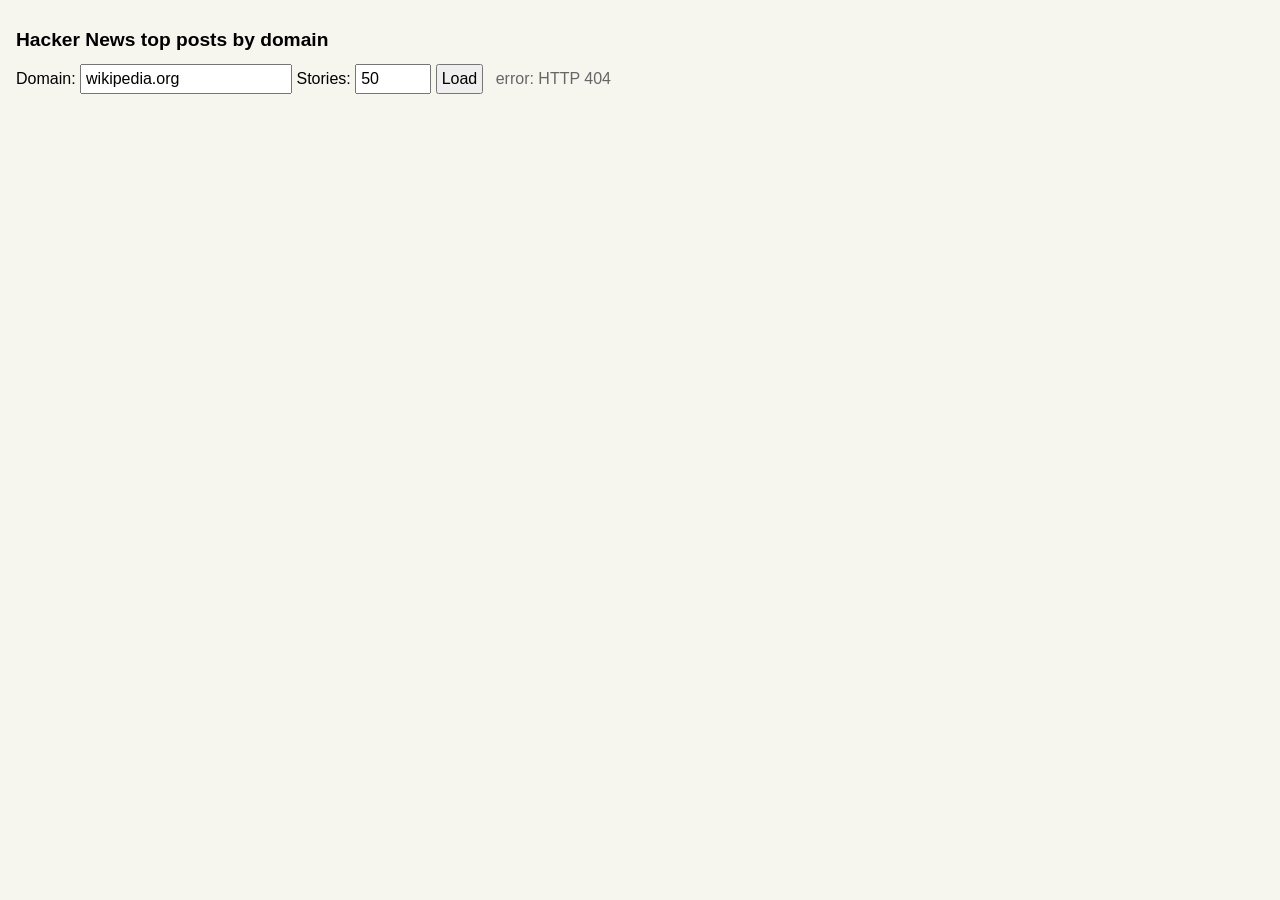
==== index.html @ 82b6eb81 "Mark story as read when thumbs up is clicked" ====
<!doctype html>
<html>
<head>
<meta charset="utf-8">
<meta name="viewport" content="width=device-width, initial-scale=1">
<title>HN by domain</title>
<link rel="stylesheet" href="/style.css">
</head>
<body>
<h1>Hacker News top posts by domain</h1>
<form id="f">
  <label>Domain: <input id="domain" value="wikipedia.org" size="20"></label>
  <label>Stories: <input id="count" type="number" min="1" max="1000" value="50" size="5"></label>
  <button type="submit">Load</button>
  <span id="status"></span>
</form>
<ul id="list"></ul>
<script>
const list = document.getElementById('list');
const status = document.getElementById('status');
const form = document.getElementById('f');
const domainInput = document.getElementById('domain');
const countInput = document.getElementById('count');

const readKey = (d) => 'hn-reads:' + d;
const qualityKey = (d) => 'hn-quality:' + d;
const getFlags = (key, d) => { try { return JSON.parse(localStorage.getItem(key(d))) || {}; } catch { return {}; } };
const setFlag = (key, d, id, v) => {
  const r = getFlags(key, d);
  if (v) r[id] = true; else delete r[id];
  localStorage.setItem(key(d), JSON.stringify(r));
};

function render(stories, domain) {
  const reads = getFlags(readKey, domain);
  const qualityFlags = getFlags(qualityKey, domain);
  list.innerHTML = '';
  for (const s of stories) {
    const li = document.createElement('li');
    const row = document.createElement('div');
    row.className = 'row';
    const cb = document.createElement('input');
    cb.type = 'checkbox';
    cb.checked = !!reads[s.id];
    cb.addEventListener('change', () => {
      setFlag(readKey, domain, s.id, cb.checked);
      li.classList.toggle('read', cb.checked);
    });
    const qbtn = document.createElement('button');
    qbtn.type = 'button';
    qbtn.className = 'quality';
    qbtn.title = 'high quality';
    qbtn.textContent = '👍';
    qbtn.setAttribute('aria-pressed', String(!!qualityFlags[s.id]));
    qbtn.addEventListener('click', () => {
      const on = qbtn.getAttribute('aria-pressed') !== 'true';
      setFlag(qualityKey, domain, s.id, on);
      qbtn.setAttribute('aria-pressed', String(on));
      li.classList.toggle('quality', on);
      if (on && !cb.checked) {
        cb.checked = true;
        setFlag(readKey, domain, s.id, true);
        li.classList.add('read');
      }
    });
    const pts = document.createElement('a');
    pts.className = 'pts';
    pts.href = 'https://news.ycombinator.com/item?id=' + s.id;
    pts.textContent = s.points;
    pts.rel = 'noreferrer';
    const title = document.createElement('span');
    title.className = 'title';
    const a = document.createElement('a');
    a.href = s.url;
    a.textContent = s.title;
    a.rel = 'noreferrer';
    title.appendChild(a);
    const dom = document.createElement('span');
    dom.className = 'dom';
    dom.textContent = '(' + s.domain + ')';
    row.append(cb, qbtn, pts, title, dom);
    li.appendChild(row);
    if (cb.checked) li.classList.add('read');
    if (qbtn.getAttribute('aria-pressed') === 'true') li.classList.add('quality');
    list.appendChild(li);
  }
}

async function load() {
  const domain = domainInput.value.trim() || 'wikipedia.org';
  const count = countInput.value || 50;
  status.textContent = 'loading...';
  try {
    const resp = await fetch(`/api/stories?domain=${encodeURIComponent(domain)}&count=${encodeURIComponent(count)}`);
    if (!resp.ok) throw new Error('HTTP ' + resp.status);
    const stories = await resp.json();
    status.textContent = stories.length + ' stories';
    render(stories, domain);
  } catch (e) {
    status.textContent = 'error: ' + e.message;
    list.innerHTML = '';
  }
}

form.addEventListener('submit', (e) => { e.preventDefault(); load(); });
load();
</script>
</body>
</html>
---- style.css ----
body { font-family: Verdana, sans-serif; background: #f6f6ef; margin: 0; padding: 1rem; }
h1 { font-size: 1.2rem; }
form { margin-bottom: 1rem; }
input, button { font-size: 1rem; padding: 0.25rem; }
#status { margin-left: 0.5rem; color: #666; }
ul { list-style: none; padding: 0; max-width: 50rem; }
li { margin-bottom: 0.4rem; }
.row { display: flex; align-items: baseline; gap: 0.5rem; }
.pts { color: #a8a8a8; font-size: 0.8rem; min-width: 2rem; text-align: right; }
input[type="checkbox"] { accent-color: #b8b8b8; opacity: 0.55; }
input[type="checkbox"]:hover { opacity: 1; }
.dom { color: #828282; font-size: 0.85rem; }
a.pts { text-decoration: none; }
a.pts:hover { text-decoration: underline; color: #666; }
.title a { color: #000; text-decoration: none; }
.title a:hover { text-decoration: underline; }
li.read .title a { color: #b0b0b0; }
li.read .pts { color: #d4d4d4; }
li.quality .title a { color: #7a5c00; text-decoration: underline; }
li.quality .pts { color: #a08a00; }
button.quality {
  background: none; border: none; padding: 0;
  font-size: 0.9rem; cursor: pointer; opacity: 0.35;
  filter: grayscale(1);
}
button.quality:hover { opacity: 0.8; }
button.quality[aria-pressed="true"] { opacity: 1; filter: none; }
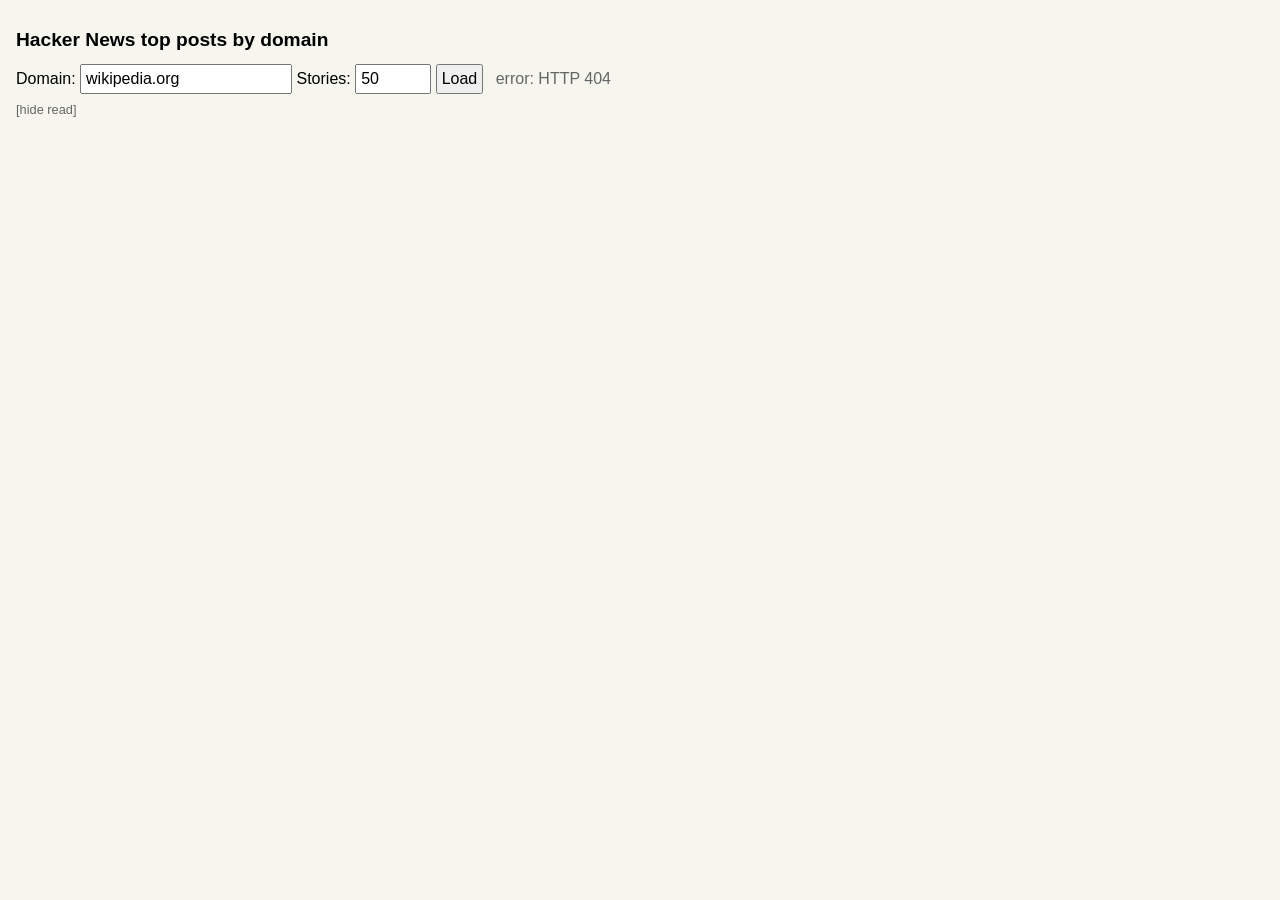
==== commit 060b45f8: "Add toggle to hide read stories unless thumbsed-up" ====
--- a/index.html
+++ b/index.html
@@ -14,6 +14,7 @@
   <button type="submit">Load</button>
   <span id="status"></span>
 </form>
+<a href="#" id="hideReadLink">[hide read]</a>
 <ul id="list"></ul>
 <script>
 const list = document.getElementById('list');
@@ -21,9 +22,21 @@
 const form = document.getElementById('f');
 const domainInput = document.getElementById('domain');
 const countInput = document.getElementById('count');
+const hideReadLink = document.getElementById('hideReadLink');
+
+let lastStories = null;
+let lastDomain = null;
+
+const hideReadStorageKey = 'hn-hide-read';
+const isHideRead = () => localStorage.getItem(hideReadStorageKey) === 'true';
+const setHideRead = (v) => localStorage.setItem(hideReadStorageKey, v ? 'true' : 'false');
+const updateHideReadLink = () => { hideReadLink.textContent = isHideRead() ? '[show read]' : '[hide read]'; };
+
+const rerender = () => { if (lastStories) render(lastStories, lastDomain); };
 
 const readKey = (d) => 'hn-reads:' + d;
 const qualityKey = (d) => 'hn-quality:' + d;
+const clickedKey = (d) => 'hn-clicked:' + d;
 const getFlags = (key, d) => { try { return JSON.parse(localStorage.getItem(key(d))) || {}; } catch { return {}; } };
 const setFlag = (key, d, id, v) => {
   const r = getFlags(key, d);
@@ -34,17 +47,26 @@
 function render(stories, domain) {
   const reads = getFlags(readKey, domain);
   const qualityFlags = getFlags(qualityKey, domain);
+  const clickedFlags = getFlags(clickedKey, domain);
+  const hideRead = isHideRead();
   list.innerHTML = '';
   for (const s of stories) {
+    if (hideRead && reads[s.id] && !qualityFlags[s.id]) continue;
     const li = document.createElement('li');
     const row = document.createElement('div');
     row.className = 'row';
+    const clearClicked = () => {
+      setFlag(clickedKey, domain, s.id, false);
+      li.classList.remove('clicked');
+    };
     const cb = document.createElement('input');
     cb.type = 'checkbox';
     cb.checked = !!reads[s.id];
     cb.addEventListener('change', () => {
       setFlag(readKey, domain, s.id, cb.checked);
       li.classList.toggle('read', cb.checked);
+      if (cb.checked) clearClicked();
+      if (isHideRead()) rerender();
     });
     const qbtn = document.createElement('button');
     qbtn.type = 'button';
@@ -57,11 +79,13 @@
       setFlag(qualityKey, domain, s.id, on);
       qbtn.setAttribute('aria-pressed', String(on));
       li.classList.toggle('quality', on);
+      if (on) clearClicked();
       if (on && !cb.checked) {
         cb.checked = true;
         setFlag(readKey, domain, s.id, true);
         li.classList.add('read');
       }
+      if (isHideRead()) rerender();
     });
     const pts = document.createElement('a');
     pts.className = 'pts';
@@ -74,14 +98,26 @@
     a.href = s.url;
     a.textContent = s.title;
     a.rel = 'noreferrer';
+    a.addEventListener('click', () => {
+      setFlag(clickedKey, domain, s.id, true);
+      li.classList.add('clicked');
+    });
     title.appendChild(a);
+    let year = null;
+    if (s.year) {
+      year = document.createElement('span');
+      year.className = 'year';
+      year.textContent = '[' + s.year + ']';
+    }
     const dom = document.createElement('span');
     dom.className = 'dom';
     dom.textContent = '(' + s.domain + ')';
     row.append(cb, qbtn, pts, title, dom);
+    if (year) title.before(year);
     li.appendChild(row);
     if (cb.checked) li.classList.add('read');
     if (qbtn.getAttribute('aria-pressed') === 'true') li.classList.add('quality');
+    if (clickedFlags[s.id]) li.classList.add('clicked');
     list.appendChild(li);
   }
 }
@@ -95,6 +131,8 @@
     if (!resp.ok) throw new Error('HTTP ' + resp.status);
     const stories = await resp.json();
     status.textContent = stories.length + ' stories';
+    lastStories = stories;
+    lastDomain = domain;
     render(stories, domain);
   } catch (e) {
     status.textContent = 'error: ' + e.message;
@@ -103,6 +141,13 @@
 }
 
 form.addEventListener('submit', (e) => { e.preventDefault(); load(); });
+hideReadLink.addEventListener('click', (e) => {
+  e.preventDefault();
+  setHideRead(!isHideRead());
+  updateHideReadLink();
+  rerender();
+});
+updateHideReadLink();
 load();
 </script>
 </body>
--- a/style.css
+++ b/style.css
@@ -1,6 +1,6 @@
 body { font-family: Verdana, sans-serif; background: #f6f6ef; margin: 0; padding: 1rem; }
 h1 { font-size: 1.2rem; }
-form { margin-bottom: 1rem; }
+form { margin-bottom: 0.25rem; }
 input, button { font-size: 1rem; padding: 0.25rem; }
 #status { margin-left: 0.5rem; color: #666; }
 ul { list-style: none; padding: 0; max-width: 50rem; }
@@ -10,11 +10,12 @@
 input[type="checkbox"] { accent-color: #b8b8b8; opacity: 0.55; }
 input[type="checkbox"]:hover { opacity: 1; }
 .dom { color: #828282; font-size: 0.85rem; }
+.year { color: #828282; font-size: 0.75rem; }
 a.pts { text-decoration: none; }
 a.pts:hover { text-decoration: underline; color: #666; }
 .title a { color: #000; text-decoration: none; }
 .title a:hover { text-decoration: underline; }
-li.read .title a { color: #b0b0b0; }
+li.read .title a { color: #b0b0b0; text-decoration: line-through; }
 li.read .pts { color: #d4d4d4; }
 li.quality .title a { color: #7a5c00; text-decoration: underline; }
 li.quality .pts { color: #a08a00; }
@@ -25,3 +26,6 @@
 }
 button.quality:hover { opacity: 0.8; }
 button.quality[aria-pressed="true"] { opacity: 1; filter: none; }
+li.clicked .row { outline: 2px dashed #555; outline-offset: 3px; padding: 3px; }
+#hideReadLink { display: inline-block; margin: 0.25rem 0 0.5rem; font-size: 0.8rem; color: #666; text-decoration: none; }
+#hideReadLink:hover { text-decoration: underline; }
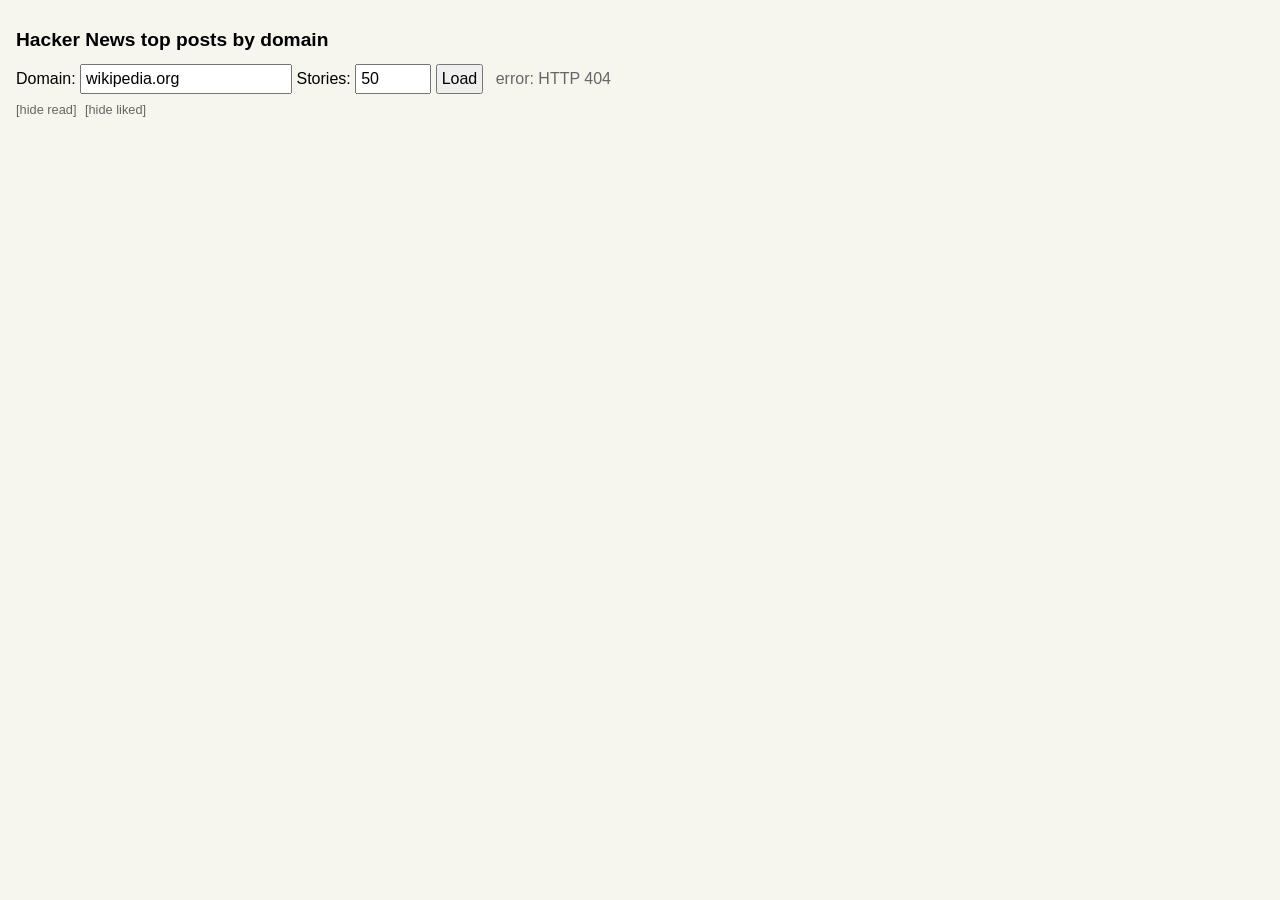
==== commit e2590698: "Add show/hide liked toggle" ====
--- a/index.html
+++ b/index.html
@@ -14,7 +14,8 @@
   <button type="submit">Load</button>
   <span id="status"></span>
 </form>
-<a href="#" id="hideReadLink">[hide read]</a>
+<a href="#" id="hideReadLink" class="toggleLink">[hide read]</a>
+<a href="#" id="hideLikedLink" class="toggleLink">[hide liked]</a>
 <ul id="list"></ul>
 <script>
 const list = document.getElementById('list');
@@ -23,16 +24,29 @@
 const domainInput = document.getElementById('domain');
 const countInput = document.getElementById('count');
 const hideReadLink = document.getElementById('hideReadLink');
+const hideLikedLink = document.getElementById('hideLikedLink');
 
 let lastStories = null;
 let lastDomain = null;
 
-const hideReadStorageKey = 'hn-hide-read';
-const isHideRead = () => localStorage.getItem(hideReadStorageKey) === 'true';
-const setHideRead = (v) => localStorage.setItem(hideReadStorageKey, v ? 'true' : 'false');
-const updateHideReadLink = () => { hideReadLink.textContent = isHideRead() ? '[show read]' : '[hide read]'; };
+const rerender = () => { if (lastStories) render(lastStories, lastDomain); };
 
-const rerender = () => { if (lastStories) render(lastStories, lastDomain); };
+const makeToggle = (link, word, storageKey) => {
+  const get = () => localStorage.getItem(storageKey) === 'true';
+  const set = (v) => localStorage.setItem(storageKey, v ? 'true' : 'false');
+  const update = () => { link.textContent = get() ? '[show ' + word + ']' : '[hide ' + word + ']'; };
+  link.addEventListener('click', (e) => {
+    e.preventDefault();
+    set(!get());
+    update();
+    rerender();
+  });
+  update();
+  return get;
+};
+
+const isHideRead = makeToggle(hideReadLink, 'read', 'hn-hide-read');
+const isHideLiked = makeToggle(hideLikedLink, 'liked', 'hn-hide-liked');
 
 const readKey = (d) => 'hn-reads:' + d;
 const qualityKey = (d) => 'hn-quality:' + d;
@@ -49,9 +63,11 @@
   const qualityFlags = getFlags(qualityKey, domain);
   const clickedFlags = getFlags(clickedKey, domain);
   const hideRead = isHideRead();
+  const hideLiked = isHideLiked();
   list.innerHTML = '';
   for (const s of stories) {
     if (hideRead && reads[s.id] && !qualityFlags[s.id]) continue;
+    if (hideLiked && qualityFlags[s.id]) continue;
     const li = document.createElement('li');
     const row = document.createElement('div');
     row.className = 'row';
@@ -125,12 +141,10 @@
 async function load() {
   const domain = domainInput.value.trim() || 'wikipedia.org';
   const count = countInput.value || 50;
-  status.textContent = 'loading...';
   try {
     const resp = await fetch(`/api/stories?domain=${encodeURIComponent(domain)}&count=${encodeURIComponent(count)}`);
     if (!resp.ok) throw new Error('HTTP ' + resp.status);
     const stories = await resp.json();
-    status.textContent = stories.length + ' stories';
     lastStories = stories;
     lastDomain = domain;
     render(stories, domain);
@@ -141,13 +155,6 @@
 }
 
 form.addEventListener('submit', (e) => { e.preventDefault(); load(); });
-hideReadLink.addEventListener('click', (e) => {
-  e.preventDefault();
-  setHideRead(!isHideRead());
-  updateHideReadLink();
-  rerender();
-});
-updateHideReadLink();
 load();
 </script>
 </body>
--- a/style.css
+++ b/style.css
@@ -27,5 +27,5 @@
 button.quality:hover { opacity: 0.8; }
 button.quality[aria-pressed="true"] { opacity: 1; filter: none; }
 li.clicked .row { outline: 2px dashed #555; outline-offset: 3px; padding: 3px; }
-#hideReadLink { display: inline-block; margin: 0.25rem 0 0.5rem; font-size: 0.8rem; color: #666; text-decoration: none; }
-#hideReadLink:hover { text-decoration: underline; }
+.toggleLink { display: inline-block; margin: 0.25rem 0.25rem 0.5rem 0; font-size: 0.8rem; color: #666; text-decoration: none; }
+.toggleLink:hover { text-decoration: underline; }
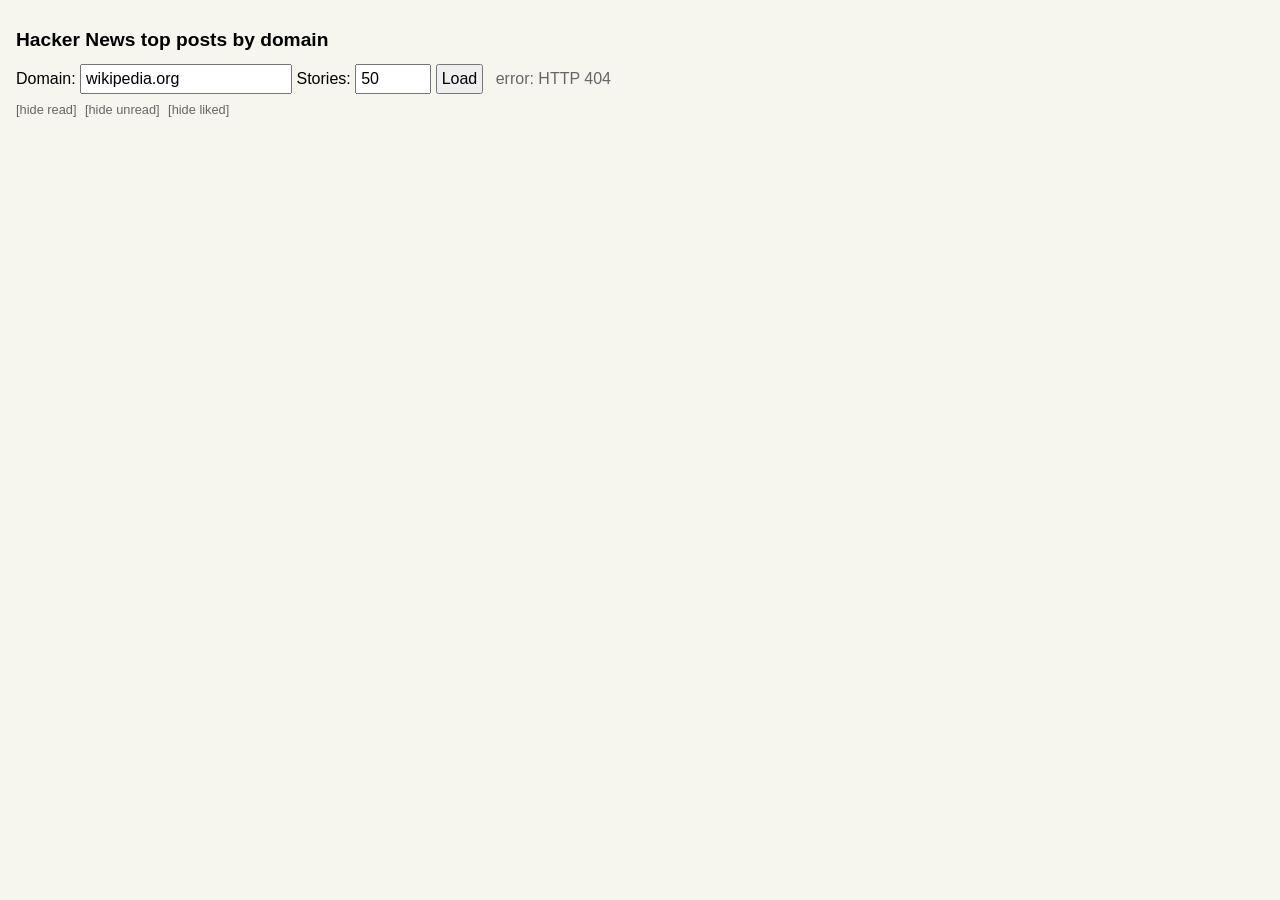
==== commit 8e488a3e: "Add show/hide unread toggle" ====
--- a/index.html
+++ b/index.html
@@ -15,6 +15,7 @@
   <span id="status"></span>
 </form>
 <a href="#" id="hideReadLink" class="toggleLink">[hide read]</a>
+<a href="#" id="hideUnreadLink" class="toggleLink">[hide unread]</a>
 <a href="#" id="hideLikedLink" class="toggleLink">[hide liked]</a>
 <ul id="list"></ul>
 <script>
@@ -24,6 +25,7 @@
 const domainInput = document.getElementById('domain');
 const countInput = document.getElementById('count');
 const hideReadLink = document.getElementById('hideReadLink');
+const hideUnreadLink = document.getElementById('hideUnreadLink');
 const hideLikedLink = document.getElementById('hideLikedLink');
 
 let lastStories = null;
@@ -46,6 +48,7 @@
 };
 
 const isHideRead = makeToggle(hideReadLink, 'read', 'hn-hide-read');
+const isHideUnread = makeToggle(hideUnreadLink, 'unread', 'hn-hide-unread');
 const isHideLiked = makeToggle(hideLikedLink, 'liked', 'hn-hide-liked');
 
 const readKey = (d) => 'hn-reads:' + d;
@@ -63,10 +66,12 @@
   const qualityFlags = getFlags(qualityKey, domain);
   const clickedFlags = getFlags(clickedKey, domain);
   const hideRead = isHideRead();
+  const hideUnread = isHideUnread();
   const hideLiked = isHideLiked();
   list.innerHTML = '';
   for (const s of stories) {
     if (hideRead && reads[s.id] && !qualityFlags[s.id]) continue;
+    if (hideUnread && !reads[s.id]) continue;
     if (hideLiked && qualityFlags[s.id]) continue;
     const li = document.createElement('li');
     const row = document.createElement('div');
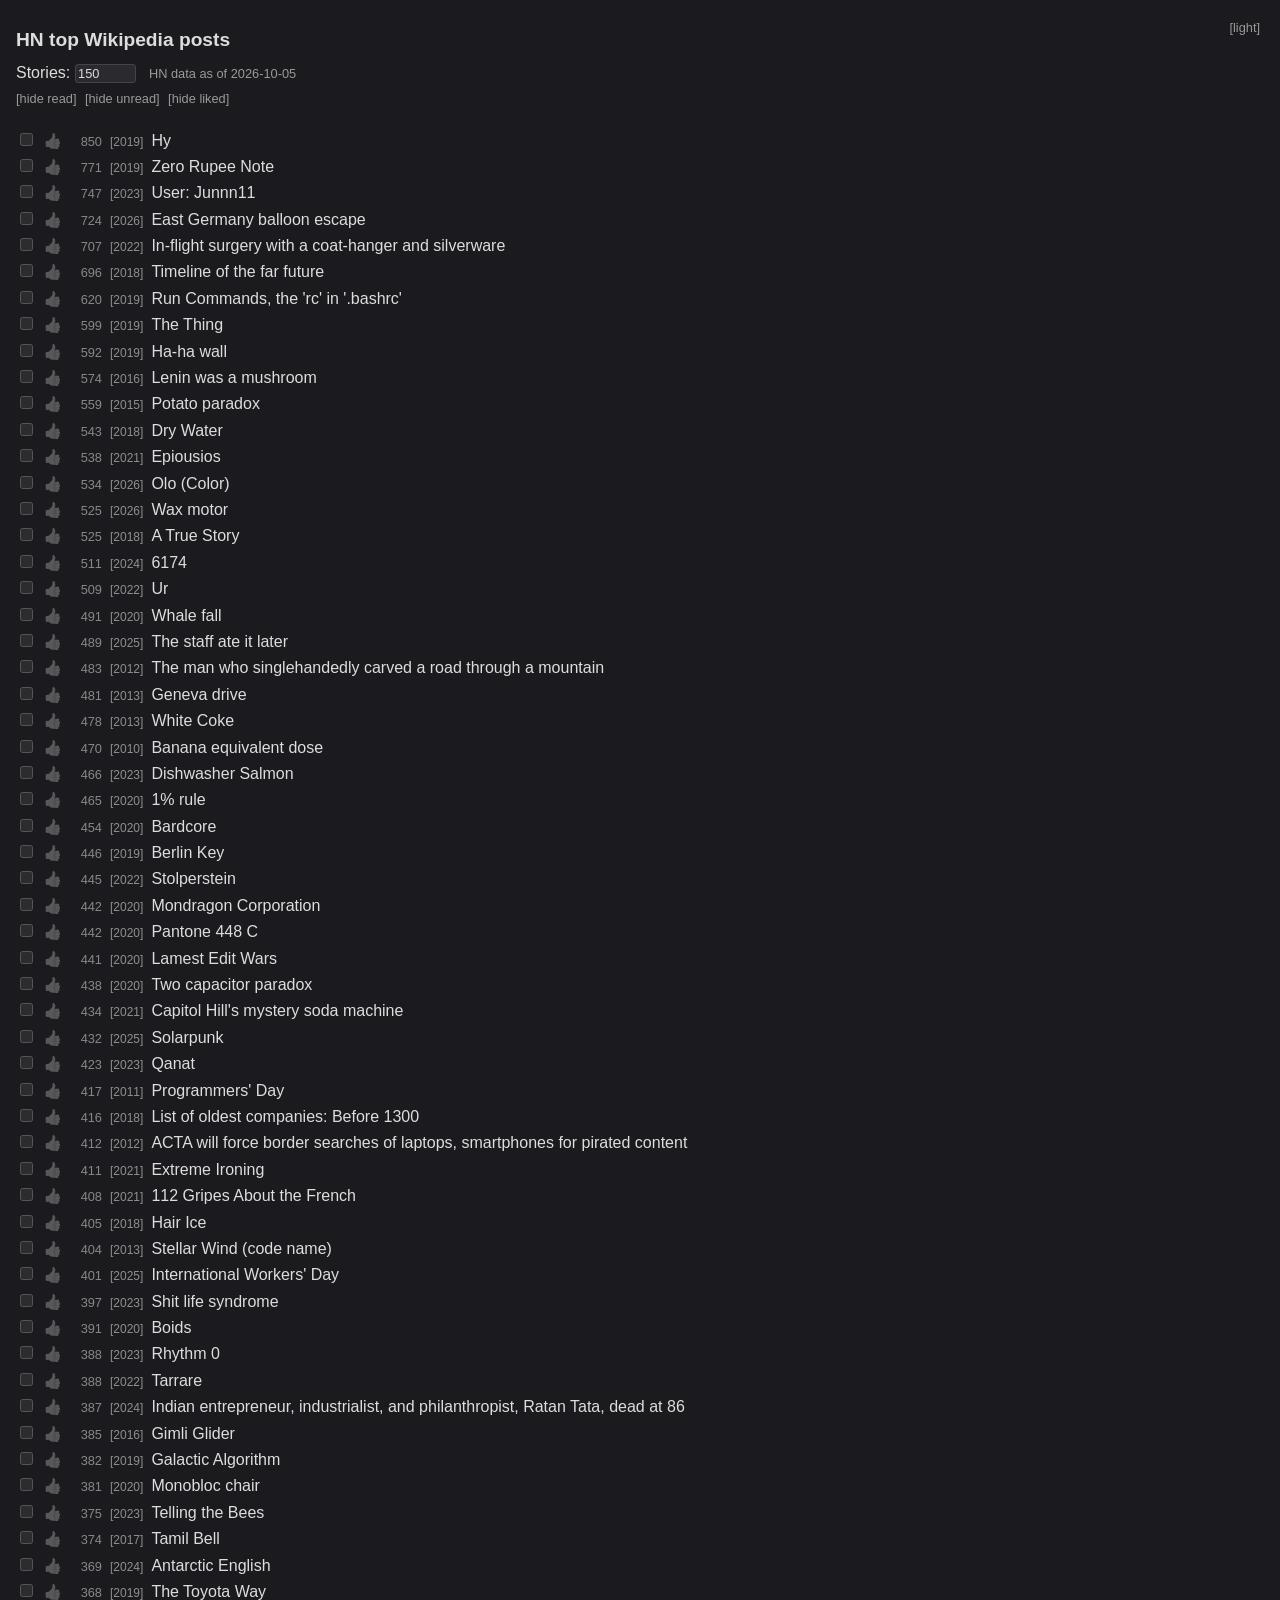
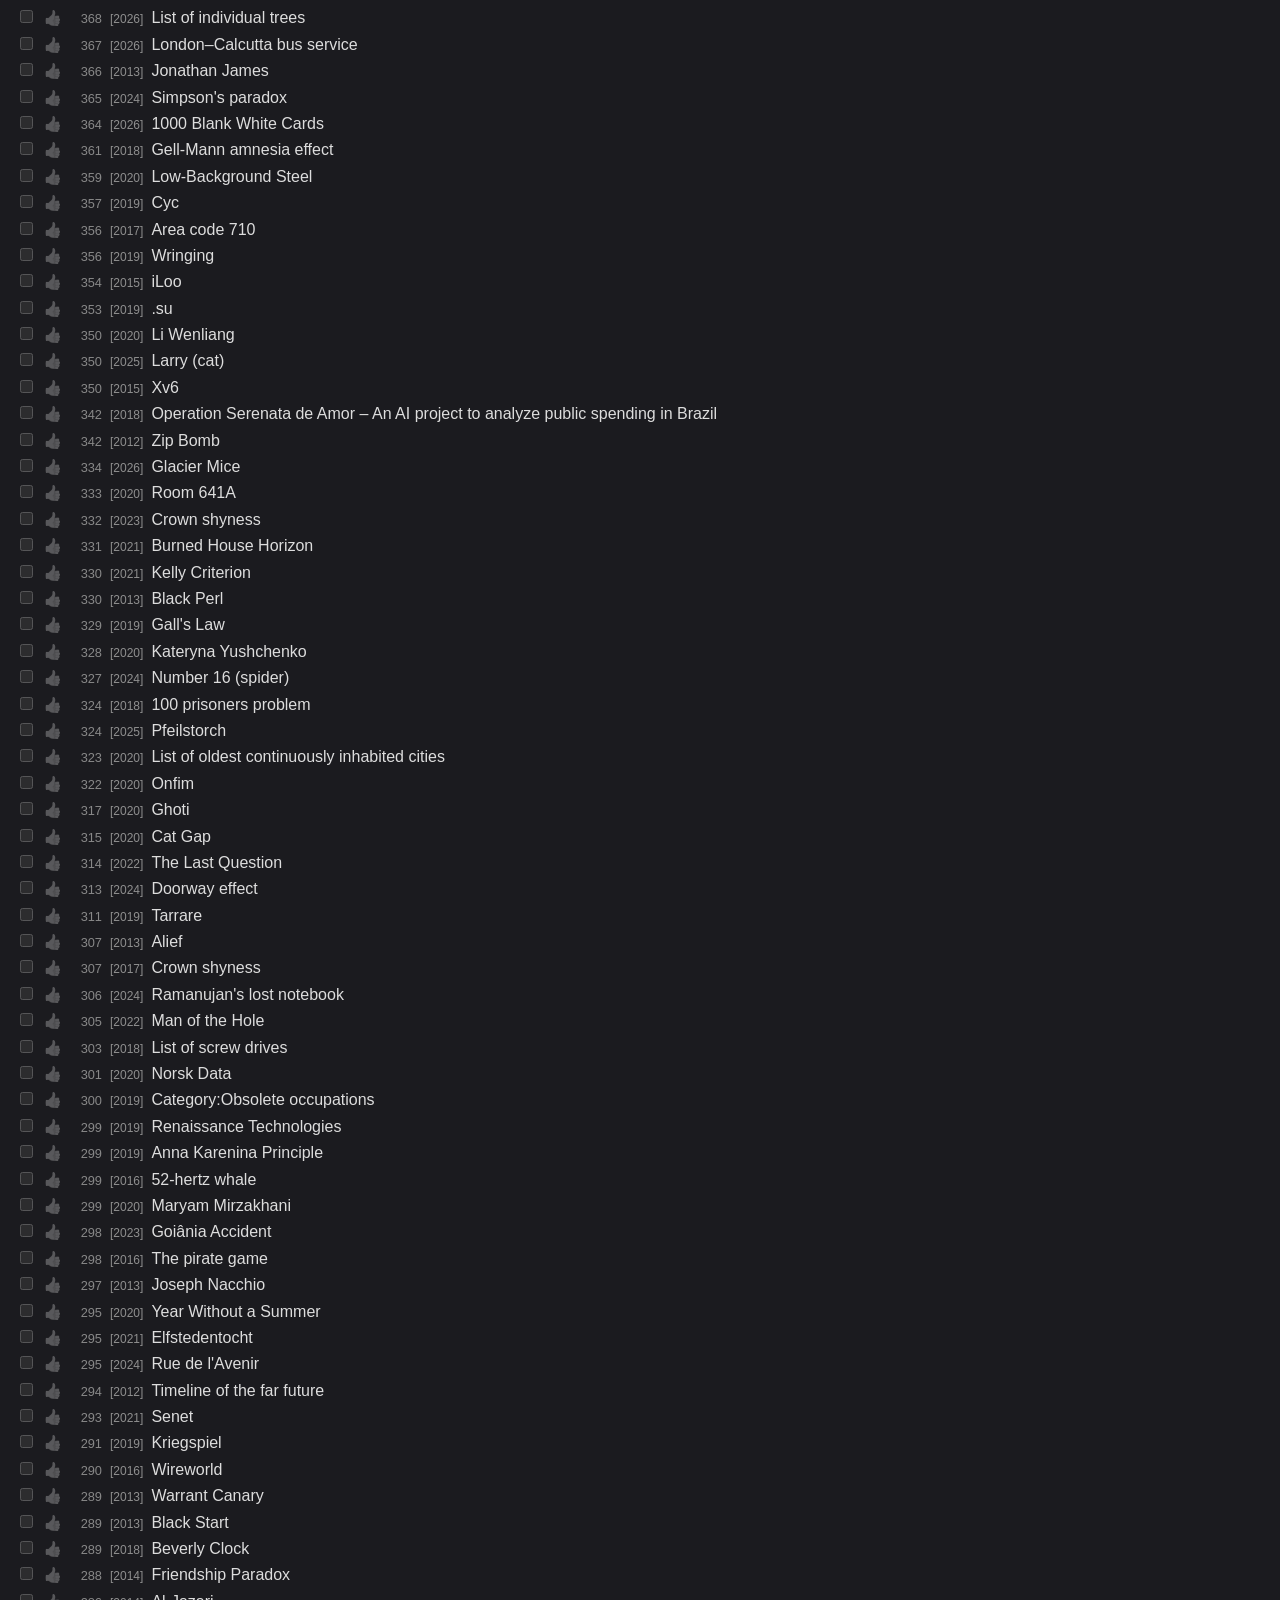
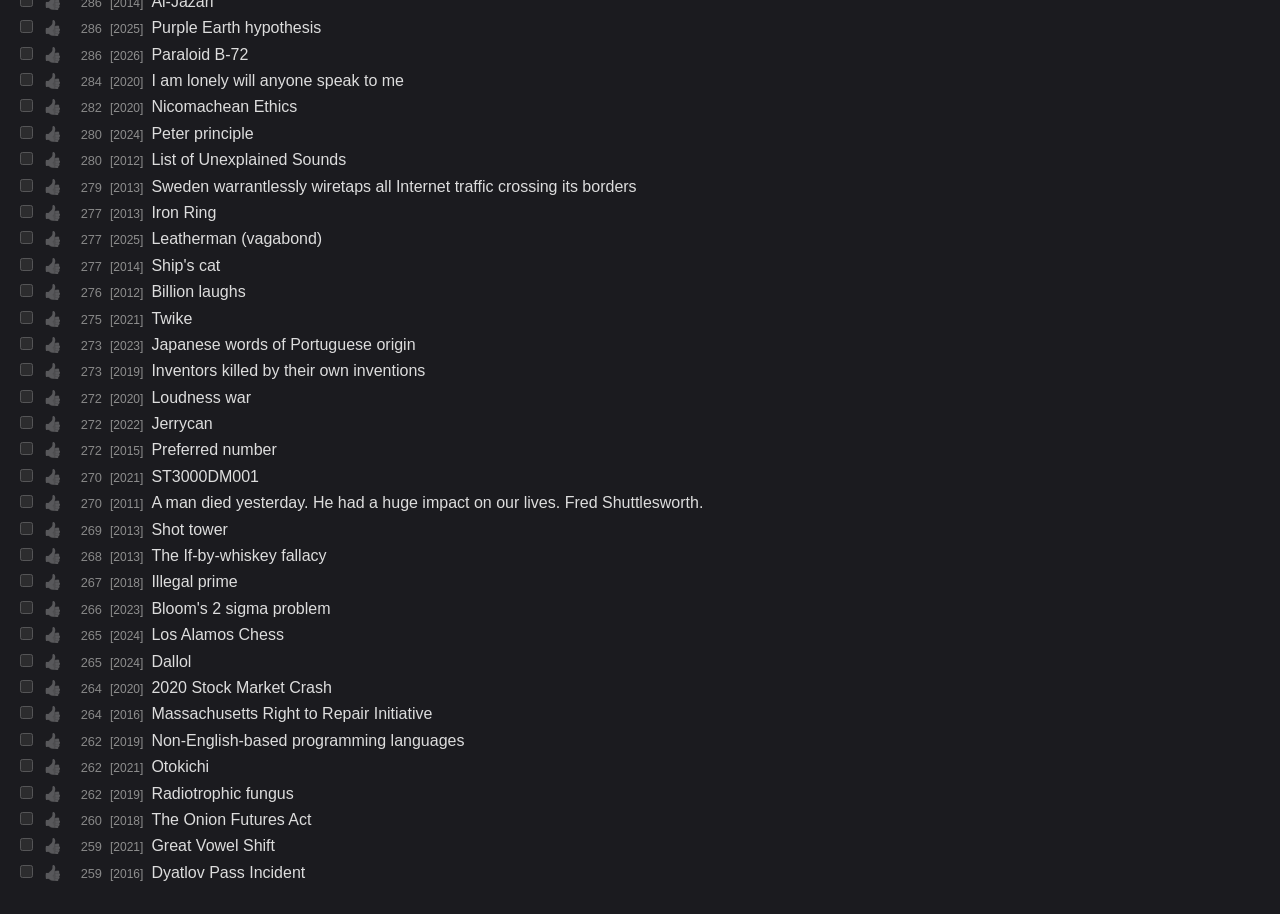
==== commit 414a3cbf: "Rename hn-wiki.html to index.html for GitHub Pages" ====
--- a/index.html
+++ b/index.html
@@ -3,35 +3,105 @@
 <head>
 <meta charset="utf-8">
 <meta name="viewport" content="width=device-width, initial-scale=1">
-<title>HN by domain</title>
-<link rel="stylesheet" href="/style.css">
+<title>HN top Wikipedia posts</title>
+<style>
+:root { color-scheme: dark; }
+body {
+  --bg: #1b1b1f; --fg: #ddd;
+  --muted: #999; --dim: #888; --dimmer: #8f8f8f;
+  --link: #ddd; --link-hover: #aaa;
+  --read-link: #5f5f5f; --read-pts: #4a4a4a;
+  --quality-link: #d9b44a; --quality-pts: #b0912f;
+  --outline: #888; --control-bg: #2a2a30; --control-border: #444; --placeholder: #888;
+}
+body.light {
+  --bg: #f6f6ef; --fg: #000;
+  --muted: #666; --dim: #a8a8a8; --dimmer: #828282;
+  --link: #000; --link-hover: #000;
+  --read-link: #b0b0b0; --read-pts: #d4d4d4;
+  --quality-link: #7a5c00; --quality-pts: #a08a00;
+  --outline: #555; --control-bg: #fff; --control-border: #bbb; --placeholder: #999;
+  color-scheme: light;
+}
+body { font-family: Verdana, sans-serif; background: var(--bg); color: var(--fg); margin: 0; padding: 1rem; position: relative; }
+h1 { font-size: 1.2rem; }
+form { margin-bottom: 0.25rem; }
+input, button { font-size: 1rem; padding: 0.25rem; background: var(--control-bg); color: var(--fg); border: 1px solid var(--control-border); border-radius: 3px; }
+input::placeholder { color: var(--placeholder); }
+#f input, #f button { font-size: 0.8rem; padding: 0.05rem 0.15rem; }
+#cutoff { color: var(--muted); font-size: 0.8rem; margin-left: 0.5rem; }
+ul { list-style: none; padding: 0; max-width: 50rem; }
+li { margin-bottom: 0.4rem; }
+.row { display: flex; align-items: baseline; gap: 0.5rem; }
+.pts { color: var(--dim); font-size: 0.8rem; min-width: 2rem; text-align: right; }
+input[type="checkbox"] { accent-color: #999; opacity: 0.55; }
+input[type="checkbox"]:hover { opacity: 1; }
+.year { color: var(--dimmer); font-size: 0.75rem; }
+a.pts { text-decoration: none; }
+a.pts:hover { text-decoration: underline; color: var(--link-hover); }
+.title a { color: var(--link); text-decoration: none; }
+.title a:hover { text-decoration: underline; }
+li.read .title a { color: var(--read-link); text-decoration: line-through; }
+li.read .pts { color: var(--read-pts); }
+li.quality .title a { color: var(--quality-link); text-decoration: underline; }
+li.quality .pts { color: var(--quality-pts); }
+button.quality {
+  background: none; border: none; padding: 0;
+  font-size: 0.9rem; cursor: pointer; opacity: 0.35;
+  filter: grayscale(1);
+}
+button.quality:hover { opacity: 0.8; }
+button.quality[aria-pressed="true"] { opacity: 1; filter: none; }
+li.clicked .row { outline: 2px dashed var(--outline); outline-offset: 3px; }
+.toggleLink { display: inline-block; margin: 0.25rem 0.25rem 0.5rem 0; font-size: 0.8rem; color: var(--muted); text-decoration: none; }
+.toggleLink:hover { text-decoration: underline; }
+#themeLink { position: absolute; top: 1rem; right: 1rem; }
+</style>
 </head>
 <body>
-<h1>Hacker News top posts by domain</h1>
+<h1>HN top Wikipedia posts</h1>
+<a href="#" id="themeLink" class="toggleLink">[light]</a>
 <form id="f">
-  <label>Domain: <input id="domain" value="wikipedia.org" size="20"></label>
-  <label>Stories: <input id="count" type="number" min="1" max="1000" value="50" size="5"></label>
-  <button type="submit">Load</button>
-  <span id="status"></span>
+  <label>Stories: <input id="count" type="number" min="1" max="1000" value="150" size="5"></label>
+  <span id="cutoff">HN data as of 2026-10-05</span>
 </form>
 <a href="#" id="hideReadLink" class="toggleLink">[hide read]</a>
 <a href="#" id="hideUnreadLink" class="toggleLink">[hide unread]</a>
 <a href="#" id="hideLikedLink" class="toggleLink">[hide liked]</a>
 <ul id="list"></ul>
 <script>
+// Embedded snapshot of HN stories for wikipedia.org, fetched 2026-10-05
+// (943 stories, filtered/sorted). This page is fully offline: no API, no other domains.
+const EMBEDDED_WIKIPEDIA = JSON.parse('[{"i":"20605660","t":"Hy","p":850,"u":"https://en.wikipedia.org/wiki/Hy","y":"2019"},{"i":"20088870","t":"Zero Rupee Note","p":771,"u":"https://en.wikipedia.org/wiki/Zero_rupee_note","y":"2019"},{"i":"35630423","t":"User: Junnn11","p":747,"u":"https://en.wikipedia.org/wiki/User:Junnn11","y":"2023"},{"i":"46648916","t":"East Germany balloon escape","p":724,"u":"https://en.wikipedia.org/wiki/East_Germany_balloon_escape","y":"2026"},{"i":"30709193","t":"In-flight surgery with a coat-hanger and silverware","p":707,"u":"https://en.wikipedia.org/wiki/Angus_Wallace#In-flight_surgery_with_a_coat-hanger_and_silverware","y":"2022"},{"i":"17559822","t":"Timeline of the far future","p":696,"u":"https://en.wikipedia.org/wiki/Timeline_of_the_far_future","y":"2018"},{"i":"20853214","t":"Run Commands, the \'rc\' in \'.bashrc\'","p":620,"u":"https://en.wikipedia.org/wiki/Run_commands","y":"2019"},{"i":"20157116","t":"The Thing","p":599,"u":"https://en.wikipedia.org/wiki/The_Thing_(listening_device)","y":"2019"},{"i":"20790280","t":"Ha-ha wall","p":592,"u":"https://en.wikipedia.org/wiki/Ha-ha","y":"2019"},{"i":"11952927","t":"Lenin was a mushroom","p":574,"u":"https://en.wikipedia.org/wiki/Lenin_was_a_mushroom","y":"2016"},{"i":"9894237","t":"Potato paradox","p":559,"u":"https://en.wikipedia.org/wiki/Potato_paradox","y":"2015"},{"i":"17962149","t":"Dry Water","p":543,"u":"https://en.wikipedia.org/wiki/Dry_water","y":"2018"},{"i":"28507350","t":"Epiousios","p":538,"u":"https://en.wikipedia.org/wiki/Epiousios","y":"2021"},{"i":"49270194","t":"Olo (Color)","p":534,"u":"https://en.wikipedia.org/wiki/Olo_(color)","y":"2026"},{"i":"49726007","t":"Wax motor","p":525,"u":"https://en.wikipedia.org/wiki/Wax_motor","y":"2026"},{"i":"18216459","t":"A True Story","p":525,"u":"https://en.wikipedia.org/wiki/A_True_Story","y":"2018"},{"i":"39018769","t":"6174","p":511,"u":"https://en.wikipedia.org/wiki/6174","y":"2024"},{"i":"33573395","t":"Ur","p":509,"u":"https://en.wikipedia.org/wiki/Ur","y":"2022"},{"i":"23211303","t":"Whale fall","p":491,"u":"https://en.wikipedia.org/wiki/Whale_fall","y":"2020"},{"i":"45104289","t":"The staff ate it later","p":489,"u":"https://en.wikipedia.org/wiki/The_staff_ate_it_later","y":"2025"},{"i":"4557726","t":"The man who singlehandedly carved a road through a mountain","p":483,"u":"http://en.wikipedia.org/wiki/Dashrath_Manjhi","y":"2012"},{"i":"6921950","t":"Geneva drive","p":481,"u":"https://en.wikipedia.org/wiki/Geneva_drive","y":"2013"},{"i":"6056451","t":"White Coke","p":478,"u":"http://en.wikipedia.org/wiki/White_Coke","y":"2013"},{"i":"1429524","t":"Banana equivalent dose","p":470,"u":"http://en.wikipedia.org/wiki/Banana_equivalent_dose","y":"2010"},{"i":"35586683","t":"Dishwasher Salmon","p":466,"u":"https://en.wikipedia.org/wiki/Dishwasher_salmon","y":"2023"},{"i":"22622574","t":"1% rule","p":465,"u":"https://en.wikipedia.org/wiki/1%25_rule_(Internet_culture)","y":"2020"},{"i":"24356309","t":"Bardcore","p":454,"u":"https://en.wikipedia.org/wiki/Bardcore","y":"2020"},{"i":"21108021","t":"Berlin Key","p":446,"u":"https://en.wikipedia.org/wiki/Berlin_key","y":"2019"},{"i":"31790246","t":"Stolperstein","p":445,"u":"https://en.wikipedia.org/wiki/Stolperstein","y":"2022"},{"i":"22287794","t":"Mondragon Corporation","p":442,"u":"https://en.wikipedia.org/wiki/Mondragon_Corporation","y":"2020"},{"i":"22122507","t":"Pantone 448 C","p":442,"u":"https://en.wikipedia.org/wiki/Pantone_448_C","y":"2020"},{"i":"22992544","t":"Lamest Edit Wars","p":441,"u":"https://en.wikipedia.org/wiki/Wikipedia:Lamest_edit_wars","y":"2020"},{"i":"23301402","t":"Two capacitor paradox","p":438,"u":"https://en.wikipedia.org/wiki/Two_capacitor_paradox","y":"2020"},{"i":"27977119","t":"Capitol Hill\'s mystery soda machine","p":434,"u":"https://en.wikipedia.org/wiki/Capitol_Hill%27s_mystery_soda_machine","y":"2021"},{"i":"43236520","t":"Solarpunk","p":432,"u":"https://en.wikipedia.org/wiki/Solarpunk","y":"2025"},{"i":"38232243","t":"Qanat","p":423,"u":"https://en.wikipedia.org/wiki/Qanat","y":"2023"},{"i":"2990108","t":"Programmers\' Day","p":417,"u":"http://en.wikipedia.org/wiki/Programmers%27_Day","y":"2011"},{"i":"16186591","t":"List of oldest companies: Before 1300","p":416,"u":"https://en.wikipedia.org/wiki/List_of_oldest_companies#Before_1300","y":"2018"},{"i":"3496070","t":"ACTA will force border searches of laptops, smartphones for pirated content","p":412,"u":"http://en.wikipedia.org/wiki/Anti-Counterfeiting_Trade_Agreement#Border_searches","y":"2012"},{"i":"28366395","t":"Extreme Ironing","p":411,"u":"https://en.wikipedia.org/wiki/Extreme_ironing","y":"2021"},{"i":"27852034","t":"112 Gripes About the French","p":408,"u":"https://en.wikipedia.org/wiki/112_Gripes_About_the_French","y":"2021"},{"i":"17292623","t":"Hair Ice","p":405,"u":"https://en.wikipedia.org/wiki/Hair_ice","y":"2018"},{"i":"5832626","t":"Stellar Wind (code name)","p":404,"u":"http://en.wikipedia.org/wiki/Stellar_Wind_(code_name)","y":"2013"},{"i":"43856803","t":"International Workers\' Day","p":401,"u":"https://en.wikipedia.org/wiki/International_Workers%27_Day","y":"2025"},{"i":"37197155","t":"Shit life syndrome","p":397,"u":"https://en.wikipedia.org/wiki/Shit_life_syndrome","y":"2023"},{"i":"22709780","t":"Boids","p":391,"u":"https://en.wikipedia.org/wiki/Boids","y":"2020"},{"i":"37642610","t":"Rhythm 0","p":388,"u":"https://en.wikipedia.org/wiki/Rhythm_0","y":"2023"},{"i":"29957475","t":"Tarrare","p":388,"u":"https://en.wikipedia.org/wiki/Tarrare","y":"2022"},{"i":"41795218","t":"Indian entrepreneur, industrialist, and philanthropist, Ratan Tata, dead at 86","p":387,"u":"https://en.wikipedia.org/wiki/Ratan_Tata","y":"2024"},{"i":"13207825","t":"Gimli Glider","p":385,"u":"https://en.wikipedia.org/wiki/Gimli_Glider","y":"2016"},{"i":"21163620","t":"Galactic Algorithm","p":382,"u":"https://en.wikipedia.org/wiki/Galactic_algorithm","y":"2019"},{"i":"22392686","t":"Monobloc chair","p":381,"u":"https://en.wikipedia.org/wiki/Monobloc_(chair)","y":"2020"},{"i":"36699327","t":"Telling the Bees","p":375,"u":"https://en.wikipedia.org/wiki/Telling_the_bees","y":"2023"},{"i":"13946717","t":"Tamil Bell","p":374,"u":"https://en.wikipedia.org/wiki/Tamil_bell","y":"2017"},{"i":"39544498","t":"Antarctic English","p":369,"u":"https://en.wikipedia.org/wiki/Antarctic_English","y":"2024"},{"i":"20284837","t":"The Toyota Way","p":368,"u":"https://en.wikipedia.org/wiki/The_Toyota_Way","y":"2019"},{"i":"46641284","t":"List of individual trees","p":368,"u":"https://en.wikipedia.org/wiki/List_of_individual_trees","y":"2026"},{"i":"46554462","t":"London–Calcutta bus service","p":367,"u":"https://en.wikipedia.org/wiki/London%E2%80%93Calcutta_bus_service","y":"2026"},{"i":"5049881","t":"Jonathan James","p":366,"u":"http://en.wikipedia.org/wiki/Jonathan_James","y":"2013"},{"i":"39673754","t":"Simpson\'s paradox","p":365,"u":"https://en.wikipedia.org/wiki/Simpson%27s_paradox","y":"2024"},{"i":"46611823","t":"1000 Blank White Cards","p":364,"u":"https://en.wikipedia.org/wiki/1000_Blank_White_Cards","y":"2026"},{"i":"18004244","t":"Gell-Mann amnesia effect","p":361,"u":"https://en.wikipedia.org/wiki/Gell-Mann_amnesia_effect","y":"2018"},{"i":"23886501","t":"Low-Background Steel","p":359,"u":"https://en.wikipedia.org/wiki/Low-background_steel","y":"2020"},{"i":"21781597","t":"Cyc","p":357,"u":"https://en.wikipedia.org/wiki/Cyc","y":"2019"},{"i":"14529079","t":"Area code 710","p":356,"u":"https://en.wikipedia.org/wiki/Area_code_710","y":"2017"},{"i":"20365981","t":"Wringing","p":356,"u":"https://en.wikipedia.org/wiki/Gauge_block#Wringing","y":"2019"},{"i":"9933435","t":"iLoo","p":354,"u":"https://en.wikipedia.org/wiki/ILoo","y":"2015"},{"i":"21003395","t":".su","p":353,"u":"https://en.wikipedia.org/wiki/.su","y":"2019"},{"i":"22301595","t":"Li Wenliang","p":350,"u":"https://en.wikipedia.org/wiki/Li_Wenliang","y":"2020"},{"i":"44462947","t":"Larry (cat)","p":350,"u":"https://en.wikipedia.org/wiki/Larry_(cat)","y":"2025"},{"i":"10566312","t":"Xv6","p":350,"u":"https://en.wikipedia.org/wiki/Xv6","y":"2015"},{"i":"16528512","t":"Operation Serenata de Amor – An AI project to analyze public spending in Brazil","p":342,"u":"https://en.wikipedia.org/wiki/Operation_Serenata_de_Amor","y":"2018"},{"i":"4616081","t":"Zip Bomb","p":342,"u":"http://en.wikipedia.org/wiki/Zip_bomb","y":"2012"},{"i":"49424320","t":"Glacier Mice","p":334,"u":"https://en.wikipedia.org/wiki/Glacier_mice","y":"2026"},{"i":"23350120","t":"Room 641A","p":333,"u":"https://en.wikipedia.org/wiki/Room_641A","y":"2020"},{"i":"38749170","t":"Crown shyness","p":332,"u":"https://en.wikipedia.org/wiki/Crown_shyness","y":"2023"},{"i":"26364285","t":"Burned House Horizon","p":331,"u":"https://en.wikipedia.org/wiki/Burned_house_horizon","y":"2021"},{"i":"26834333","t":"Kelly Criterion","p":330,"u":"https://en.wikipedia.org/wiki/Kelly_criterion","y":"2021"},{"i":"6371239","t":"Black Perl","p":330,"u":"http://en.wikipedia.org/wiki/Black_Perl","y":"2013"},{"i":"19430948","t":"Gall\'s Law","p":329,"u":"https://en.wikipedia.org/wiki/John_Gall_(author)#Gall.27s_law","y":"2019"},{"i":"22644983","t":"Kateryna Yushchenko","p":328,"u":"https://en.wikipedia.org/wiki/Kateryna_Yushchenko_(scientist)","y":"2020"},{"i":"40438510","t":"Number 16 (spider)","p":327,"u":"https://en.wikipedia.org/wiki/Number_16_(spider)","y":"2024"},{"i":"16984815","t":"100 prisoners problem","p":324,"u":"https://en.wikipedia.org/wiki/100_prisoners_problem","y":"2018"},{"i":"44921609","t":"Pfeilstorch","p":324,"u":"https://en.wikipedia.org/wiki/Pfeilstorch","y":"2025"},{"i":"22945741","t":"List of oldest continuously inhabited cities","p":323,"u":"https://en.wikipedia.org/wiki/List_of_oldest_continuously_inhabited_cities","y":"2020"},{"i":"23089343","t":"Onfim","p":322,"u":"https://en.wikipedia.org/wiki/Onfim","y":"2020"},{"i":"23581841","t":"Ghoti","p":317,"u":"https://en.wikipedia.org/wiki/Ghoti","y":"2020"},{"i":"24805334","t":"Cat Gap","p":315,"u":"https://en.wikipedia.org/wiki/Cat_gap","y":"2020"},{"i":"31675727","t":"The Last Question","p":314,"u":"https://en.wikipedia.org/wiki/The_Last_Question","y":"2022"},{"i":"39307677","t":"Doorway effect","p":313,"u":"https://en.wikipedia.org/wiki/Doorway_effect","y":"2024"},{"i":"19084880","t":"Tarrare","p":311,"u":"https://en.wikipedia.org/wiki/Tarrare","y":"2019"},{"i":"6000815","t":"Alief","p":307,"u":"http://en.wikipedia.org/wiki/Alief_(belief)","y":"2013"},{"i":"14998591","t":"Crown shyness","p":307,"u":"https://en.wikipedia.org/wiki/Crown_shyness","y":"2017"},{"i":"40044901","t":"Ramanujan\'s lost notebook","p":306,"u":"https://en.wikipedia.org/wiki/Ramanujan%27s_lost_notebook","y":"2024"},{"i":"33684043","t":"Man of the Hole","p":305,"u":"https://en.wikipedia.org/wiki/Man_of_the_Hole","y":"2022"},{"i":"17011388","t":"List of screw drives","p":303,"u":"https://en.wikipedia.org/wiki/List_of_screw_drives","y":"2018"},{"i":"23093240","t":"Norsk Data","p":301,"u":"https://en.wikipedia.org/wiki/Norsk_Data","y":"2020"},{"i":"21759050","t":"Category:Obsolete occupations","p":300,"u":"https://en.wikipedia.org/wiki/Category:Obsolete_occupations#mw-pages","y":"2019"},{"i":"21505305","t":"Renaissance Technologies","p":299,"u":"https://en.wikipedia.org/wiki/Renaissance_Technologies","y":"2019"},{"i":"20842784","t":"Anna Karenina Principle","p":299,"u":"https://en.wikipedia.org/wiki/Anna_Karenina_principle","y":"2019"},{"i":"11185764","t":"52-hertz whale","p":299,"u":"https://en.wikipedia.org/wiki/52-hertz_whale","y":"2016"},{"i":"22382942","t":"Maryam Mirzakhani","p":299,"u":"https://en.wikipedia.org/wiki/Maryam_Mirzakhani","y":"2020"},{"i":"34609730","t":"Goiânia Accident","p":298,"u":"https://en.wikipedia.org/wiki/Goi%C3%A2nia_accident","y":"2023"},{"i":"10887194","t":"The pirate game","p":298,"u":"https://en.wikipedia.org/wiki/Pirate_game","y":"2016"},{"i":"5851218","t":"Joseph Nacchio","p":297,"u":"https://en.wikipedia.org/wiki/Joseph_Nacchio","y":"2013"},{"i":"22400480","t":"Year Without a Summer","p":295,"u":"https://en.wikipedia.org/wiki/Year_Without_a_Summer","y":"2020"},{"i":"26061361","t":"Elfstedentocht","p":295,"u":"https://en.wikipedia.org/wiki/Elfstedentocht","y":"2021"},{"i":"38875794","t":"Rue de l\'Avenir","p":295,"u":"https://en.wikipedia.org/wiki/Rue_de_l%27Avenir","y":"2024"},{"i":"3936320","t":"Timeline of the far future","p":294,"u":"http://en.wikipedia.org/wiki/Timeline_of_the_far_future","y":"2012"},{"i":"27882096","t":"Senet","p":293,"u":"https://en.wikipedia.org/wiki/Senet","y":"2021"},{"i":"20572705","t":"Kriegspiel","p":291,"u":"https://en.wikipedia.org/wiki/Kriegspiel_(chess)","y":"2019"},{"i":"12047338","t":"Wireworld","p":290,"u":"https://en.wikipedia.org/wiki/Wireworld","y":"2016"},{"i":"5871541","t":"Warrant Canary","p":289,"u":"http://en.wikipedia.org/wiki/Warrant_canary","y":"2013"},{"i":"5629541","t":"Black Start","p":289,"u":"http://en.wikipedia.org/wiki/Black_start","y":"2013"},{"i":"16419434","t":"Beverly Clock","p":289,"u":"https://en.wikipedia.org/wiki/Beverly_Clock","y":"2018"},{"i":"8133617","t":"Friendship Paradox","p":288,"u":"http://en.wikipedia.org/wiki/Friendship_paradox","y":"2014"},{"i":"8282124","t":"Al-Jazari","p":286,"u":"http://en.wikipedia.org/wiki/Al-Jazari","y":"2014"},{"i":"44665644","t":"Purple Earth hypothesis","p":286,"u":"https://en.wikipedia.org/wiki/Purple_Earth_hypothesis","y":"2025"},{"i":"47858939","t":"Paraloid B-72","p":286,"u":"https://en.wikipedia.org/wiki/Paraloid_B-72","y":"2026"},{"i":"25532050","t":"I am lonely will anyone speak to me","p":284,"u":"https://en.wikipedia.org/wiki/I_am_lonely_will_anyone_speak_to_me","y":"2020"},{"i":"22965049","t":"Nicomachean Ethics","p":282,"u":"https://en.wikipedia.org/wiki/Nicomachean_Ethics","y":"2020"},{"i":"39844104","t":"Peter principle","p":280,"u":"https://en.wikipedia.org/wiki/Peter_principle","y":"2024"},{"i":"4123707","t":"List of Unexplained Sounds","p":280,"u":"http://en.wikipedia.org/wiki/List_of_unexplained_sounds","y":"2012"},{"i":"5852497","t":"Sweden warrantlessly wiretaps all Internet traffic crossing its borders","p":279,"u":"https://en.wikipedia.org/wiki/FRA_law","y":"2013"},{"i":"5667833","t":"Iron Ring","p":277,"u":"http://en.wikipedia.org/wiki/Iron_Ring","y":"2013"},{"i":"45248356","t":"Leatherman (vagabond)","p":277,"u":"https://en.wikipedia.org/wiki/Leatherman_(vagabond)","y":"2025"},{"i":"7331648","t":"Ship\'s cat","p":277,"u":"https://en.wikipedia.org/wiki/Ship%27s_cat","y":"2014"},{"i":"4677364","t":"Billion laughs","p":276,"u":"http://en.wikipedia.org/wiki/Billion_laughs","y":"2012"},{"i":"27903083","t":"Twike","p":275,"u":"https://en.wikipedia.org/wiki/Twike","y":"2021"},{"i":"36778309","t":"Japanese words of Portuguese origin","p":273,"u":"https://en.wikipedia.org/wiki/Glossary_of_Japanese_words_of_Portuguese_origin","y":"2023"},{"i":"20112207","t":"Inventors killed by their own inventions","p":273,"u":"https://en.wikipedia.org/wiki/List_of_inventors_killed_by_their_own_inventions","y":"2019"},{"i":"21986410","t":"Loudness war","p":272,"u":"https://en.wikipedia.org/wiki/Loudness_war","y":"2020"},{"i":"29787251","t":"Jerrycan","p":272,"u":"https://en.wikipedia.org/wiki/Jerrycan","y":"2022"},{"i":"9974736","t":"Preferred number","p":272,"u":"https://en.wikipedia.org/wiki/Preferred_number","y":"2015"},{"i":"27419072","t":"ST3000DM001","p":270,"u":"https://en.wikipedia.org/wiki/ST3000DM001","y":"2021"},{"i":"3080198","t":"A man died yesterday. He had a huge impact on our lives. Fred Shuttlesworth.","p":270,"u":"http://en.wikipedia.org/wiki/Fred_Shuttlesworth","y":"2011"},{"i":"6373341","t":"Shot tower","p":269,"u":"http://en.wikipedia.org/wiki/Shot_tower","y":"2013"},{"i":"5066721","t":"The If-by-whiskey fallacy","p":268,"u":"http://en.wikipedia.org/wiki/If-by-whiskey","y":"2013"},{"i":"16938908","t":"Illegal prime","p":267,"u":"https://en.wikipedia.org/wiki/Illegal_prime","y":"2018"},{"i":"34939421","t":"Bloom\'s 2 sigma problem","p":266,"u":"https://en.wikipedia.org/wiki/Bloom%27s_2_sigma_problem","y":"2023"},{"i":"39903738","t":"Los Alamos Chess","p":265,"u":"https://en.wikipedia.org/wiki/Los_Alamos_chess","y":"2024"},{"i":"39548260","t":"Dallol","p":265,"u":"https://en.wikipedia.org/wiki/Dallol_(hydrothermal_system)","y":"2024"},{"i":"22594526","t":"2020 Stock Market Crash","p":264,"u":"https://en.wikipedia.org/wiki/2020_Black_Monday","y":"2020"},{"i":"11423833","t":"Massachusetts Right to Repair Initiative","p":264,"u":"https://en.wikipedia.org/wiki/Massachusetts_Right_to_Repair_Initiative","y":"2016"},{"i":"20319434","t":"Non-English-based programming languages","p":262,"u":"https://en.wikipedia.org/wiki/Non-English-based_programming_languages","y":"2019"},{"i":"25906058","t":"Otokichi","p":262,"u":"https://en.wikipedia.org/wiki/Otokichi","y":"2021"},{"i":"20342750","t":"Radiotrophic fungus","p":262,"u":"https://en.wikipedia.org/wiki/Radiotrophic_fungus","y":"2019"},{"i":"18667660","t":"The Onion Futures Act","p":260,"u":"https://en.wikipedia.org/wiki/Onion_Futures_Act","y":"2018"},{"i":"26808203","t":"Great Vowel Shift","p":259,"u":"https://en.wikipedia.org/wiki/Great_Vowel_Shift","y":"2021"},{"i":"11828346","t":"Dyatlov Pass Incident","p":259,"u":"https://en.wikipedia.org/wiki/Dyatlov_Pass_incident","y":"2016"},{"i":"49096439","t":"Pareto Front","p":258,"u":"https://en.wikipedia.org/wiki/Pareto_front","y":"2026"},{"i":"23121851","t":"Secessio plebis","p":258,"u":"https://en.wikipedia.org/wiki/Secessio_plebis","y":"2020"},{"i":"12139652","t":"Zenzizenzizenzic","p":258,"u":"https://en.wikipedia.org/wiki/Zenzizenzizenzic","y":"2016"},{"i":"9039039","t":"Rat Park","p":258,"u":"http://en.wikipedia.org/wiki/Rat_Park","y":"2015"},{"i":"28422611","t":"Chekhov\'s Gun","p":257,"u":"https://en.wikipedia.org/wiki/Chekhov%27s_gun","y":"2021"},{"i":"40699583","t":"Bouba/kiki effect","p":257,"u":"https://en.wikipedia.org/wiki/Bouba/kiki_effect","y":"2024"},{"i":"16033871","t":"IKEA Effect","p":256,"u":"https://en.wikipedia.org/wiki/IKEA_effect","y":"2017"},{"i":"6880543","t":"Doom released 20 years ago today","p":256,"u":"http://en.wikipedia.org/wiki/Doom_(video_game)","y":"2013"},{"i":"16947440","t":"Kasparov versus the World","p":256,"u":"https://en.wikipedia.org/wiki/Kasparov_versus_the_World","y":"2018"},{"i":"27917316","t":"The Origin of Consciousness in the Breakdown of the Bicameral Mind (1976)","p":255,"u":"https://en.wikipedia.org/wiki/The_Origin_of_Consciousness_in_the_Breakdown_of_the_Bicameral_Mind","y":"2021"},{"i":"7347842","t":"Stick bomb","p":255,"u":"http://en.wikipedia.org/wiki/Stick_bomb","y":"2014"},{"i":"23187662","t":"Port knocking","p":254,"u":"https://en.wikipedia.org/wiki/Port_knocking","y":"2020"},{"i":"22800433","t":"OK Soda","p":254,"u":"https://en.wikipedia.org/wiki/OK_Soda","y":"2020"},{"i":"22043976","t":"_NSAKEY","p":254,"u":"https://en.wikipedia.org/wiki/NSAKEY","y":"2020"},{"i":"48142115","t":"Colossus: The Forbin Project","p":254,"u":"https://en.wikipedia.org/wiki/Colossus:_The_Forbin_Project","y":"2026"},{"i":"28667197","t":"Telling the Bees","p":253,"u":"https://en.wikipedia.org/wiki/Telling_the_bees","y":"2021"},{"i":"26363347","t":"Kalman Filter","p":252,"u":"https://en.wikipedia.org/wiki/Kalman_filter","y":"2021"},{"i":"12581569","t":"Burning Ship Fractal","p":252,"u":"https://en.wikipedia.org/wiki/Burning_Ship_fractal","y":"2016"},{"i":"35222649","t":"Jaccard Index","p":252,"u":"https://en.wikipedia.org/wiki/Jaccard_index","y":"2023"},{"i":"8577812","t":"Bat bomb","p":252,"u":"https://en.wikipedia.org/wiki/Bat_bomb","y":"2014"},{"i":"30037716","t":"Ant mill","p":251,"u":"https://en.wikipedia.org/wiki/Ant_mill","y":"2022"},{"i":"32775119","t":"Flanderization","p":251,"u":"https://en.wikipedia.org/wiki/Flanderization","y":"2022"},{"i":"31558583","t":"Two envelopes problem","p":249,"u":"https://en.wikipedia.org/wiki/Two_envelopes_problem","y":"2022"},{"i":"14945840","t":"Knolling","p":249,"u":"https://en.wikipedia.org/wiki/Knolling","y":"2017"},{"i":"5847166","t":"Room 641A","p":248,"u":"http://en.wikipedia.org/wiki/Room_641A","y":"2013"},{"i":"25784683","t":"English as She Is Spoke","p":247,"u":"https://en.wikipedia.org/wiki/English_as_She_Is_Spoke","y":"2021"},{"i":"7736841","t":"Xeer","p":246,"u":"https://en.wikipedia.org/wiki/Xeer","y":"2014"},{"i":"37283636","t":"I Can Eat Glass","p":245,"u":"https://en.wikipedia.org/wiki/I_Can_Eat_Glass","y":"2023"},{"i":"6378415","t":"Happy Programmers\' Day","p":245,"u":"https://en.wikipedia.org/wiki/Programmer%27s_day","y":"2013"},{"i":"17496979","t":"Impossible color","p":245,"u":"https://en.wikipedia.org/wiki/Impossible_color","y":"2018"},{"i":"6397467","t":"Starlite","p":244,"u":"http://en.wikipedia.org/wiki/Starlite","y":"2013"},{"i":"11299255","t":"The Clipper Chip","p":244,"u":"https://en.wikipedia.org/wiki/Clipper_chip","y":"2016"},{"i":"44844647","t":"The Article in the Most Languages","p":243,"u":"https://en.wikipedia.org/wiki/Wikipedia:Wikipedia_Signpost/2025-08-09/Disinformation_report","y":"2025"},{"i":"20950126","t":"Attempto Controlled English","p":243,"u":"https://en.wikipedia.org/wiki/Attempto_Controlled_English","y":"2019"},{"i":"3105588","t":"Dennis Ritchie","p":243,"u":"http://en.wikipedia.org/wiki/Dennis_Ritchie","y":"2011"},{"i":"38071341","t":"Razor 1911","p":242,"u":"https://en.wikipedia.org/wiki/Razor_1911","y":"2023"},{"i":"23368757","t":"Prowords","p":242,"u":"https://en.wikipedia.org/wiki/Procedure_word","y":"2020"},{"i":"4889988","t":"Nomic","p":242,"u":"http://en.wikipedia.org/wiki/Nomic","y":"2012"},{"i":"40839418","t":"Postzegelcode","p":241,"u":"https://en.wikipedia.org/wiki/Postzegelcode","y":"2024"},{"i":"20547228","t":"Surprisingly popular","p":241,"u":"https://en.wikipedia.org/wiki/Surprisingly_popular","y":"2019"},{"i":"45889602","t":"iPod Socks","p":241,"u":"https://en.wikipedia.org/wiki/IPod_Socks","y":"2025"},{"i":"6905183","t":"Inverted totalitarianism","p":240,"u":"https://en.wikipedia.org/wiki/Inverted_totalitarianism","y":"2013"},{"i":"1686133","t":"Today is Programmer\'s Day","p":240,"u":"http://en.wikipedia.org/wiki/Programmers_Day","y":"2010"},{"i":"34472729","t":"Astronautilia","p":239,"u":"https://en.wikipedia.org/wiki/Astronautilia","y":"2023"},{"i":"22079253","t":"Boltzmann Brain","p":238,"u":"https://en.wikipedia.org/wiki/Boltzmann_brain","y":"2020"},{"i":"20380250","t":"Atlantropa","p":238,"u":"https://en.wikipedia.org/wiki/Atlantropa","y":"2019"},{"i":"34991639","t":"Need for cognition","p":238,"u":"https://en.wikipedia.org/wiki/Need_for_cognition","y":"2023"},{"i":"27885703","t":"Bouba/Kiki Effect","p":238,"u":"https://en.wikipedia.org/wiki/Bouba/kiki_effect","y":"2021"},{"i":"22461819","t":"Pizza Effect","p":237,"u":"https://en.wikipedia.org/wiki/Pizza_effect","y":"2020"},{"i":"35418320","t":"Rational Dress Society","p":237,"u":"https://en.wikipedia.org/wiki/Rational_Dress_Society","y":"2023"},{"i":"21746739","t":"Transputer","p":236,"u":"https://en.wikipedia.org/wiki/Transputer","y":"2019"},{"i":"32466346","t":"Preparedness Paradox","p":236,"u":"https://en.wikipedia.org/wiki/Preparedness_paradox","y":"2022"},{"i":"30299617","t":"Core War","p":236,"u":"https://en.wikipedia.org/wiki/Core_War","y":"2022"},{"i":"28817494","t":"Kairos","p":235,"u":"https://en.wikipedia.org/wiki/Kairos","y":"2021"},{"i":"48373642","t":"U.S. Army Corps of Engineers Bay Model","p":235,"u":"https://en.wikipedia.org/wiki/U.S._Army_Corps_of_Engineers_Bay_Model","y":"2026"},{"i":"32262057","t":"Black MIDI","p":234,"u":"https://en.wikipedia.org/wiki/Black_MIDI","y":"2022"},{"i":"49508405","t":"Holden\'s Lightning Flight","p":234,"u":"https://en.wikipedia.org/wiki/Holden%27s_Lightning_flight","y":"2026"},{"i":"5846391","t":"Bradley Manning leaked Granai Airstrike \\"~86-147, mostly women and children\\"","p":233,"u":"http://en.wikipedia.org/wiki/Granai_airstrike#Video_of_the_airstrike","y":"2013"},{"i":"37952597","t":"Pepper X","p":232,"u":"https://en.wikipedia.org/wiki/Pepper_X","y":"2023"},{"i":"17744020","t":"Potato paradox","p":232,"u":"https://en.wikipedia.org/wiki/Potato_paradox","y":"2018"},{"i":"1458553","t":"Xz","p":232,"u":"http://en.wikipedia.org/wiki/Xz","y":"2010"},{"i":"8042673","t":"Digital sundial","p":232,"u":"http://en.wikipedia.org/wiki/Digital_sundial","y":"2014"},{"i":"17477087","t":"52-hertz whale","p":232,"u":"https://en.wikipedia.org/wiki/52-hertz_whale","y":"2018"},{"i":"28977870","t":"Signal for Help","p":231,"u":"https://en.wikipedia.org/wiki/Signal_for_Help","y":"2021"},{"i":"7278198","t":"German tank problem","p":231,"u":"http://en.wikipedia.org/wiki/German_tank_problem","y":"2014"},{"i":"39353207","t":"Visual calculus","p":231,"u":"https://en.wikipedia.org/wiki/Visual_calculus","y":"2024"},{"i":"32309164","t":"Disneyland with Death Penalty","p":230,"u":"https://en.wikipedia.org/wiki/Disneyland_with_the_Death_Penalty","y":"2022"},{"i":"24903789","t":"Taikyoku Shogi","p":230,"u":"https://en.wikipedia.org/wiki/Taikyoku_shogi","y":"2020"},{"i":"45157906","t":"Belling the Cat","p":230,"u":"https://en.wikipedia.org/wiki/Belling_the_Cat","y":"2025"},{"i":"24066193","t":"Arcosanti","p":230,"u":"https://en.wikipedia.org/wiki/Arcosanti","y":"2020"},{"i":"26385075","t":"TLA+","p":230,"u":"https://en.wikipedia.org/wiki/TLA%2B","y":"2021"},{"i":"17320640","t":"Goodhart\'s Law: When a measure becomes a target, it ceases to be a good measure","p":229,"u":"https://en.wikipedia.org/wiki/Goodhart%27s_law","y":"2018"},{"i":"21165137","t":"Project MKUltra","p":229,"u":"https://en.wikipedia.org/wiki/Project_MKUltra","y":"2019"},{"i":"21464189","t":"CRDT: Conflict-free replicated data type","p":229,"u":"https://en.wikipedia.org/wiki/Conflict-free_replicated_data_type","y":"2019"},{"i":"22663332","t":"Beer distribution game","p":229,"u":"https://en.wikipedia.org/wiki/Beer_distribution_game","y":"2020"},{"i":"16891441","t":"Gravitation water vortex power plant","p":227,"u":"https://en.wikipedia.org/wiki/Gravitation_water_vortex_power_plant","y":"2018"},{"i":"14409210","t":"Kkrieger – A 96KB first person shooter","p":227,"u":"https://en.wikipedia.org/wiki/.kkrieger","y":"2017"},{"i":"1407383","t":"The Buzzer","p":227,"u":"http://en.wikipedia.org/wiki/UVB-76","y":"2010"},{"i":"21919685","t":"Immortal Game","p":227,"u":"https://en.wikipedia.org/wiki/Immortal_Game","y":"2019"},{"i":"15155077","t":"FE-Schrift: forgery-impeding typeface","p":227,"u":"https://en.wikipedia.org/wiki/FE-Schrift","y":"2017"},{"i":"33625584","t":"Memento mori","p":226,"u":"https://en.wikipedia.org/wiki/Memento_mori","y":"2022"},{"i":"35053402","t":"Plankalkül","p":226,"u":"https://en.wikipedia.org/wiki/Plankalk%C3%BCl","y":"2023"},{"i":"33019565","t":"Looped Square Or ⌘","p":225,"u":"https://en.wikipedia.org/wiki/Command_key","y":"2022"},{"i":"45517674","t":"Ortega hypothesis","p":225,"u":"https://en.wikipedia.org/wiki/Ortega_hypothesis","y":"2025"},{"i":"37903600","t":"Cecilia Payne-Gaposchkin","p":225,"u":"https://en.wikipedia.org/wiki/Cecilia_Payne-Gaposchkin","y":"2023"},{"i":"1385878","t":"Primer (film)","p":225,"u":"http://en.wikipedia.org/wiki/Primer_(film)","y":"2010"},{"i":"14888099","t":"Lindy effect","p":225,"u":"https://en.wikipedia.org/wiki/Lindy_effect","y":"2017"},{"i":"39548517","t":"Shave and a Haircut","p":224,"u":"https://en.wikipedia.org/wiki/Shave_and_a_Haircut","y":"2024"},{"i":"21631871","t":"Yahoo Pipes","p":224,"u":"https://en.wikipedia.org/wiki/Yahoo!_Pipes","y":"2019"},{"i":"38777553","t":"Operation Snow White","p":224,"u":"https://en.wikipedia.org/wiki/Operation_Snow_White","y":"2023"},{"i":"17945377","t":"Isochronous Curves","p":224,"u":"https://en.wikipedia.org/wiki/Tautochrone_curve","y":"2018"},{"i":"8167192","t":"Sweden Solar System","p":224,"u":"https://en.wikipedia.org/wiki/Sweden_Solar_System","y":"2014"},{"i":"37964095","t":"Pigging","p":222,"u":"https://en.wikipedia.org/wiki/Pigging","y":"2023"},{"i":"6295279","t":"The Raising of Chicago","p":222,"u":"http://en.wikipedia.org/wiki/Raising_of_Chicago","y":"2013"},{"i":"28726934","t":"Ligne Claire","p":222,"u":"https://en.wikipedia.org/wiki/Ligne_claire","y":"2021"},{"i":"10688201","t":"E-Prime: English without the verb \'to be\'","p":221,"u":"https://en.wikipedia.org/wiki/E-Prime","y":"2015"},{"i":"15669759","t":"Complaint tablet to Ea-nasir","p":221,"u":"https://en.wikipedia.org/wiki/Complaint_tablet_to_Ea-nasir","y":"2017"},{"i":"16663396","t":"Chernoff face","p":221,"u":"https://en.wikipedia.org/wiki/Chernoff_face","y":"2018"},{"i":"2276391","t":"Hiding Nobel prizes in plain sight","p":220,"u":"http://en.wikipedia.org/wiki/Aqua_regia#History","y":"2011"},{"i":"7488100","t":"Ink trap","p":220,"u":"http://en.wikipedia.org/wiki/Ink_trap","y":"2014"},{"i":"17076626","t":"Chess boxing","p":219,"u":"https://en.wikipedia.org/wiki/Chess_boxing","y":"2018"},{"i":"9980382","t":"Nelson Rules","p":219,"u":"https://en.wikipedia.org/wiki/Nelson_rules","y":"2015"},{"i":"23004086","t":"0.999...= 1","p":218,"u":"https://en.wikipedia.org/wiki/0.999...","y":"2020"},{"i":"22939044","t":"Don\'t Mess with Texas","p":218,"u":"https://en.wikipedia.org/wiki/Don%27t_Mess_with_Texas","y":"2020"},{"i":"33056993","t":"Cobra Maneuver","p":218,"u":"https://en.wikipedia.org/wiki/Cobra_maneuver","y":"2022"},{"i":"26739124","t":"Tell HN: Today I learned Epub is just HTML/CSS","p":218,"u":"https://en.wikipedia.org/wiki/EPUB#:~:text=EPUB%20is%20an%20e%2Dbook,smartphones%2C%20tablets%2C%20and%20computers.","y":"2021"},{"i":"26776949","t":"Illegal Prime Numbers","p":218,"u":"https://en.wikipedia.org/wiki/Illegal_prime","y":"2021"},{"i":"20663986","t":"Creeping normality","p":218,"u":"https://en.wikipedia.org/wiki/Creeping_normality","y":"2019"},{"i":"5930008","t":"Eigengrau","p":217,"u":"http://en.wikipedia.org/wiki/Eigengrau","y":"2013"},{"i":"5845175","t":"Rope (data structure)","p":217,"u":"http://en.wikipedia.org/wiki/Rope_%28data_structure%29","y":"2013"},{"i":"20103083","t":"Languages of India","p":216,"u":"https://en.wikipedia.org/wiki/Languages_of_India","y":"2019"},{"i":"5878571","t":"Main Core – database of US citizens believed to be threats to national security","p":216,"u":"http://en.wikipedia.org/wiki/Main_Core","y":"2013"},{"i":"18300270","t":"Raising of Chicago","p":216,"u":"https://en.wikipedia.org/wiki/Raising_of_Chicago","y":"2018"},{"i":"46213985","t":"Cat Gap","p":216,"u":"https://en.wikipedia.org/wiki/Cat_gap","y":"2025"},{"i":"40480242","t":"Rete algorithm","p":216,"u":"https://en.wikipedia.org/wiki/Rete_algorithm","y":"2024"},{"i":"18311772","t":"Friendly Floatees","p":216,"u":"https://en.wikipedia.org/wiki/Friendly_Floatees","y":"2018"},{"i":"42728692","t":"Bunkers in Albania","p":215,"u":"https://en.wikipedia.org/wiki/Bunkers_in_Albania","y":"2025"},{"i":"27245450","t":"Initial Stress-Derived Noun","p":215,"u":"https://en.wikipedia.org/wiki/Initial-stress-derived_noun","y":"2021"},{"i":"20768603","t":"Levenshtein Distance","p":215,"u":"https://en.wikipedia.org/wiki/Levenshtein_distance","y":"2019"},{"i":"17527702","t":"The moving sofa problem","p":215,"u":"https://en.wikipedia.org/wiki/Moving_sofa_problem","y":"2018"},{"i":"32450020","t":"2022 Oder Environmental Disaster","p":215,"u":"https://en.wikipedia.org/wiki/2022_Oder_environmental_disaster","y":"2022"},{"i":"26881799","t":"The Landlord\'s Game","p":214,"u":"https://en.wikipedia.org/wiki/The_Landlord%27s_Game","y":"2021"},{"i":"15201160","t":"BerkShares","p":214,"u":"https://en.wikipedia.org/wiki/BerkShares","y":"2017"},{"i":"20332375","t":"List of Cognitive Biases","p":214,"u":"https://en.wikipedia.org/wiki/List_of_cognitive_biases","y":"2019"},{"i":"21554986","t":"Crinkle Crankle Wall","p":214,"u":"https://en.wikipedia.org/wiki/Crinkle_crankle_wall","y":"2019"},{"i":"23345173","t":"1989 California Medfly Attack","p":213,"u":"https://en.wikipedia.org/wiki/1989_California_medfly_attack","y":"2020"},{"i":"41292757","t":"DRAKON","p":213,"u":"https://en.wikipedia.org/wiki/DRAKON","y":"2024"},{"i":"38611360","t":"PainStation","p":213,"u":"https://en.wikipedia.org/wiki/PainStation","y":"2023"},{"i":"24764727","t":"Project Cybersyn","p":212,"u":"https://en.wikipedia.org/wiki/Project_Cybersyn","y":"2020"},{"i":"20245672","t":"YInMn Blue","p":212,"u":"https://en.wikipedia.org/wiki/YInMn_Blue","y":"2019"},{"i":"23302250","t":"Intelligent disobedience","p":212,"u":"https://en.wikipedia.org/wiki/Intelligent_disobedience","y":"2020"},{"i":"38007906","t":"Judas goat","p":211,"u":"https://en.wikipedia.org/wiki/Judas_goat","y":"2023"},{"i":"21611551","t":"Max Headroom broadcast signal intrusion","p":211,"u":"https://en.wikipedia.org/wiki/Max_Headroom_broadcast_signal_intrusion","y":"2019"},{"i":"35939816","t":"Pfeilstorch","p":211,"u":"https://en.wikipedia.org/wiki/Pfeilstorch","y":"2023"},{"i":"7885238","t":"PGP released its source code as a book to get around US export law","p":211,"u":"http://en.wikipedia.org/wiki/Pretty_Good_Privacy#Criminal_investigation","y":"2014"},{"i":"23210804","t":"Georgism","p":210,"u":"https://en.wikipedia.org/wiki/Georgism","y":"2020"},{"i":"24318278","t":"Metcalf Sniper Attack","p":210,"u":"https://en.wikipedia.org/wiki/Metcalf_sniper_attack","y":"2020"},{"i":"37978118","t":"Great Male Renunciation","p":210,"u":"https://en.wikipedia.org/wiki/Great_Male_Renunciation","y":"2023"},{"i":"9480390","t":"Peak car","p":210,"u":"https://en.wikipedia.org/wiki/Peak_car","y":"2015"},{"i":"23209866","t":"Bhūribhirbhāribhirbhīrābhūbhārairabhirebhire","p":210,"u":"https://en.wikipedia.org/wiki/Shishupala_Vadha#Linguistic_ingenuity","y":"2020"},{"i":"27560251","t":"Casu Martzu","p":209,"u":"https://en.wikipedia.org/wiki/Casu_martzu","y":"2021"},{"i":"19540046","t":"Distributism","p":209,"u":"https://en.wikipedia.org/wiki/Distributism","y":"2019"},{"i":"37872850","t":"Jesus nut","p":209,"u":"https://en.wikipedia.org/wiki/Jesus_nut","y":"2023"},{"i":"32398923","t":"Saskatoon Freezing Deaths","p":208,"u":"https://en.wikipedia.org/wiki/Saskatoon_freezing_deaths","y":"2022"},{"i":"2034690","t":"Pixel Art Scaling Algorithms","p":208,"u":"http://en.wikipedia.org/wiki/Pixel_art_scaling_algorithms","y":"2010"},{"i":"49531619","t":"M-DISC – DVD/Blu-ray compatible discs that may last up to 1000 years","p":207,"u":"https://en.wikipedia.org/wiki/M-DISC","y":"2026"},{"i":"12515724","t":"Room 641A","p":207,"u":"https://en.wikipedia.org/wiki/Room_641A","y":"2016"},{"i":"22558182","t":"John Titor","p":206,"u":"https://en.wikipedia.org/wiki/John_Titor","y":"2020"},{"i":"38198417","t":"Sad clown paradox","p":206,"u":"https://en.wikipedia.org/wiki/Sad_clown_paradox","y":"2023"},{"i":"31000852","t":"Insect Hotel","p":206,"u":"https://en.wikipedia.org/wiki/Insect_hotel","y":"2022"},{"i":"27162342","t":"“Bush Hid the Facts”","p":206,"u":"https://en.wikipedia.org/wiki/Bush_hid_the_facts","y":"2021"},{"i":"29127586","t":"The Goiânia Accident (1987)","p":205,"u":"https://en.wikipedia.org/wiki/Goi%C3%A2nia_accident","y":"2021"},{"i":"16486335","t":"Failed intercept at Dhahran caused by a software error in handling of timestamps","p":205,"u":"https://en.wikipedia.org/wiki/MIM-104_Patriot#Failure_at_Dhahran","y":"2018"},{"i":"10964450","t":"The China GPS shift problem","p":205,"u":"https://en.wikipedia.org/wiki/Restrictions_on_geographic_data_in_China#The_China_GPS_shift_problem","y":"2016"},{"i":"19204594","t":"Cessna 188 Pacific Rescue","p":205,"u":"https://en.wikipedia.org/wiki/Cessna_188_Pacific_rescue","y":"2019"},{"i":"21953418","t":"Wanggongchang Explosion","p":204,"u":"https://en.wikipedia.org/wiki/Wanggongchang_Explosion","y":"2020"},{"i":"42660693","t":"Shavarsh Karapetyan","p":204,"u":"https://en.wikipedia.org/wiki/Shavarsh_Karapetyan","y":"2025"},{"i":"40649091","t":"London–Calcutta Bus Service","p":203,"u":"https://en.wikipedia.org/wiki/London%E2%80%93Calcutta_bus_service","y":"2024"},{"i":"32494485","t":"Nocturnal bottleneck","p":203,"u":"https://en.wikipedia.org/wiki/Nocturnal_bottleneck","y":"2022"},{"i":"24465207","t":"Oblique Strategies","p":203,"u":"https://en.wikipedia.org/wiki/Oblique_Strategies","y":"2020"},{"i":"32508998","t":"The Secretary Problem","p":202,"u":"https://en.wikipedia.org/wiki/Secretary_problem","y":"2022"},{"i":"22927001","t":"1989 Tiananmen Square Protests","p":202,"u":"https://en.wikipedia.org/wiki/1989_Tiananmen_Square_protests","y":"2020"},{"i":"22844118","t":"Guédelon Castle","p":202,"u":"https://en.wikipedia.org/wiki/Gu%C3%A9delon_Castle","y":"2020"},{"i":"42225609","t":"2007 Boston Mooninite Panic","p":201,"u":"https://en.wikipedia.org/wiki/2007_Boston_Mooninite_panic","y":"2024"},{"i":"20683495","t":"Michael Cicconetti","p":201,"u":"https://en.wikipedia.org/wiki/Michael_Cicconetti","y":"2019"},{"i":"20427166","t":"Eastgate Centre, Harare","p":201,"u":"https://en.wikipedia.org/wiki/Eastgate_Centre,_Harare","y":"2019"},{"i":"20836825","t":"The Portuguese Bank Note Crisis of 1925","p":200,"u":"https://en.wikipedia.org/wiki/Alves_dos_Reis#Banco_de_Portugal_plot","y":"2019"},{"i":"1832063","t":"Nordstrom\'s 75-word employee handbook","p":200,"u":"http://en.wikipedia.org/wiki/Nordstrom#Employee_handbook","y":"2010"},{"i":"6666557","t":"Hawala","p":200,"u":"https://en.wikipedia.org/wiki/Hawala","y":"2013"},{"i":"6270133","t":"Vasili Arkhipov","p":200,"u":"http://en.wikipedia.org/wiki/Vasiliy_Arkhipov","y":"2013"},{"i":"716171","t":"A visualization of why 1/4 + 1/16 + 1/64 + 1/256 + ... = 1/3","p":200,"u":"http://en.wikipedia.org/wiki/File:Geometric_series_14_square2.svg","y":"2009"},{"i":"32166175","t":"General Motors Streetcar Conspiracy","p":199,"u":"https://en.wikipedia.org/wiki/General_Motors_streetcar_conspiracy","y":"2022"},{"i":"29742107","t":"List of games that Buddha would not play","p":199,"u":"https://en.wikipedia.org/wiki/List_of_games_that_Buddha_would_not_play","y":"2021"},{"i":"6817451","t":"Shaft passer","p":199,"u":"https://en.wikipedia.org/wiki/Shaft_passer","y":"2013"},{"i":"30861564","t":"Johns Hopkins Beast","p":198,"u":"https://en.wikipedia.org/wiki/Johns_Hopkins_Beast","y":"2022"},{"i":"21830125","t":"A Tesla Valve","p":197,"u":"https://en.wikipedia.org/wiki/Tesla_valve","y":"2019"},{"i":"42863808","t":"Jevons paradox","p":196,"u":"https://en.wikipedia.org/wiki/Jevons_paradox","y":"2025"},{"i":"29077193","t":"Mysorean Rockets","p":196,"u":"https://en.wikipedia.org/wiki/Mysorean_rockets","y":"2021"},{"i":"21383016","t":"Oberon Operating System","p":196,"u":"https://en.wikipedia.org/wiki/Oberon_(operating_system)","y":"2019"},{"i":"7001775","t":"Gate Tower Building","p":196,"u":"https://en.wikipedia.org/wiki/Gate_Tower_Building","y":"2014"},{"i":"21596792","t":"Phoebus Cartel","p":195,"u":"https://en.wikipedia.org/wiki/Phoebus_cartel","y":"2019"},{"i":"17636826","t":"Turbo Button","p":195,"u":"https://en.wikipedia.org/wiki/Turbo_button","y":"2018"},{"i":"3999756","t":"Satellite killed by trajectory patent","p":195,"u":"http://en.wikipedia.org/wiki/AMC-14#Launch_anomaly","y":"2012"},{"i":"25213713","t":"UVB-76","p":195,"u":"https://en.wikipedia.org/wiki/UVB-76","y":"2020"},{"i":"21513059","t":"Einstein Refrigerator","p":195,"u":"https://en.wikipedia.org/wiki/Einstein_refrigerator","y":"2019"},{"i":"35838528","t":"Tunnel of Eupalinos","p":195,"u":"https://en.wikipedia.org/wiki/Tunnel_of_Eupalinos","y":"2023"},{"i":"2220903","t":"The Sweden Solar System","p":195,"u":"http://en.wikipedia.org/wiki/Sweden_Solar_System","y":"2011"},{"i":"32899656","t":"2000-Watt Society","p":194,"u":"https://en.wikipedia.org/wiki/2000-watt_society","y":"2022"},{"i":"5644292","t":"Year 2038 problem","p":194,"u":"http://en.wikipedia.org/wiki/Year_2038_problem","y":"2013"},{"i":"14225149","t":"Nontransitive dice","p":194,"u":"https://en.wikipedia.org/wiki/Nontransitive_dice","y":"2017"},{"i":"20856795","t":"Entropic Gravity","p":193,"u":"https://en.wikipedia.org/wiki/Entropic_gravity","y":"2019"},{"i":"6446328","t":"One-electron universe","p":192,"u":"https://en.wikipedia.org/wiki/One-electron_universe","y":"2013"},{"i":"35509132","t":"Dancing Plague of 1518","p":192,"u":"https://en.wikipedia.org/wiki/Dancing_plague_of_1518","y":"2023"},{"i":"18449434","t":"Evolved antenna","p":192,"u":"https://en.wikipedia.org/wiki/Evolved_antenna","y":"2018"},{"i":"21530663","t":"Microsoft Comic Chat","p":192,"u":"https://en.wikipedia.org/wiki/Microsoft_Comic_Chat","y":"2019"},{"i":"32635629","t":"List of Creepypastas","p":190,"u":"https://en.wikipedia.org/wiki/List_of_creepypastas","y":"2022"},{"i":"46085585","t":"Garfield\'s proof of the Pythagorean Theorem","p":190,"u":"https://en.wikipedia.org/wiki/Garfield%27s_proof_of_the_Pythagorean_theorem","y":"2025"},{"i":"49089502","t":"Azulejo","p":190,"u":"https://en.wikipedia.org/wiki/Azulejo","y":"2026"},{"i":"6306962","t":"Grace Hopper","p":190,"u":"https://en.wikipedia.org/wiki/Grace_Hopper","y":"2013"},{"i":"825701","t":"I never realized how useful netcat is","p":190,"u":"http://en.wikipedia.org/wiki/Netcat#Examples","y":"2009"},{"i":"23379148","t":"Sortition","p":189,"u":"https://en.wikipedia.org/wiki/Sortition","y":"2020"},{"i":"3214527","t":"Timsort","p":189,"u":"http://en.wikipedia.org/wiki/Tim_sort","y":"2011"},{"i":"45404373","t":"The Demon-Haunted World","p":188,"u":"https://en.wikipedia.org/wiki/The_Demon-Haunted_World","y":"2025"},{"i":"20487860","t":"Inferno Operating System","p":188,"u":"https://en.wikipedia.org/wiki/Inferno_(operating_system)","y":"2019"},{"i":"27232581","t":"Atomic Gardening","p":188,"u":"https://en.wikipedia.org/wiki/Atomic_gardening","y":"2021"},{"i":"19198713","t":"Uncleftish Beholding","p":188,"u":"https://en.wikipedia.org/wiki/Uncleftish_Beholding","y":"2019"},{"i":"21694956","t":"List of Fictional Microsoft Companies","p":188,"u":"https://en.wikipedia.org/wiki/List_of_fictional_Microsoft_companies","y":"2019"},{"i":"4923299","t":"Moravec\'s paradox","p":188,"u":"https://en.wikipedia.org/wiki/Moravec%27s_paradox","y":"2012"},{"i":"8119348","t":"J002E3","p":188,"u":"http://en.wikipedia.org/wiki/J002E3","y":"2014"},{"i":"46664638","t":"The longest Greek word","p":187,"u":"https://en.wikipedia.org/wiki/Lopado%C2%ADtemacho%C2%ADselacho%C2%ADgaleo%C2%ADkranio%C2%ADleipsano%C2%ADdrim%C2%ADhypo%C2%ADtrimmato%C2%ADsilphio%C2%ADkarabo%C2%ADmelito%C2%ADkatakechy%C2%ADmeno%C2%ADkichl%C2%ADepi%C2%ADkossypho%C2%ADphatto%C2%ADperister%C2%ADalektryon%C2%ADopte%C2%ADkephallio%C2%ADkigklo%C2%ADpeleio%C2%ADlagoio%C2%ADsiraio%C2%ADbaphe%C2%ADtragano%C2%ADpterygon","y":"2026"},{"i":"21978737","t":"Philosophy of Ghost in the Shell (2012)","p":187,"u":"https://web.archive.org/web/20120224113551/https://en.wikipedia.org/wiki/Philosophy_of_Ghost_in_the_Shell","y":"2020"},{"i":"23297991","t":"Pelorus Jack","p":187,"u":"https://en.wikipedia.org/wiki/Pelorus_Jack","y":"2020"},{"i":"19101209","t":"List of stories set in a future now past","p":186,"u":"https://en.wikipedia.org/wiki/List_of_stories_set_in_a_future_now_past","y":"2019"},{"i":"20419432","t":"Better Portable Graphics","p":186,"u":"https://en.wikipedia.org/wiki/Better_Portable_Graphics","y":"2019"},{"i":"20109905","t":"RFC-1149: IP over Avian Carriers","p":186,"u":"https://en.wikipedia.org/wiki/IP_over_Avian_Carriers","y":"2019"},{"i":"38344358","t":"Anti Tank Vespa","p":186,"u":"https://en.wikipedia.org/wiki/Vespa_150_TAP","y":"2023"},{"i":"11719441","t":"Qanat","p":186,"u":"https://en.wikipedia.org/wiki/Qanat","y":"2016"},{"i":"13961947","t":"Wolfram blocked publication of a mathematical proof with a court order","p":186,"u":"https://en.wikipedia.org/wiki/Rule_110#The_proof_of_universality","y":"2017"},{"i":"22994986","t":"Wi-Fi over Coax","p":185,"u":"https://en.wikipedia.org/wiki/Wi-Fi_over_Coax","y":"2020"},{"i":"27595429","t":"Reply of the Zaporozhian Cossacks","p":185,"u":"https://en.wikipedia.org/wiki/Reply_of_the_Zaporozhian_Cossacks","y":"2021"},{"i":"10613213","t":"Garden path sentence","p":185,"u":"https://en.wikipedia.org/wiki/Garden_path_sentence","y":"2015"},{"i":"4710007","t":"Illegal Numbers","p":184,"u":"http://en.wikipedia.org/wiki/Illegal_number","y":"2012"},{"i":"22486041","t":"Decision fatigue","p":184,"u":"https://en.wikipedia.org/wiki/Decision_fatigue","y":"2020"},{"i":"33202274","t":"Queueing Theory","p":184,"u":"https://en.wikipedia.org/wiki/Queueing_theory","y":"2022"},{"i":"22050797","t":"NOBUS (Nobody but Us)","p":184,"u":"https://en.wikipedia.org/wiki/NOBUS","y":"2020"},{"i":"35885046","t":"Protocol Wars","p":183,"u":"https://en.wikipedia.org/wiki/Protocol_Wars","y":"2023"},{"i":"35301184","t":"The Diderot Effect","p":183,"u":"https://en.wikipedia.org/wiki/Diderot_effect","y":"2023"},{"i":"36285363","t":"El Paquete Semanal","p":183,"u":"https://en.wikipedia.org/wiki/El_Paquete_Semanal","y":"2023"},{"i":"15374817","t":"Von Neumann-Landauer limit","p":183,"u":"https://en.wikipedia.org/wiki/Landauer%27s_principle","y":"2017"},{"i":"49662367","t":"Room 641A","p":182,"u":"https://en.wikipedia.org/wiki/Room_641A","y":"2026"},{"i":"32295130","t":"Cat gap","p":182,"u":"https://en.wikipedia.org/wiki/Cat_gap","y":"2022"},{"i":"31662445","t":"El Ajedrecista","p":182,"u":"https://en.wikipedia.org/wiki/El_Ajedrecista","y":"2022"},{"i":"45118592","t":"What is it like to be a bat?","p":181,"u":"https://en.wikipedia.org/wiki/What_Is_It_Like_to_Be_a_Bat%3F","y":"2025"},{"i":"39032103","t":"Cancer Alley","p":181,"u":"https://en.wikipedia.org/wiki/Cancer_Alley","y":"2024"},{"i":"34286169","t":"Cybiko","p":181,"u":"https://en.wikipedia.org/wiki/Cybiko","y":"2023"},{"i":"23904298","t":"MagiCan","p":181,"u":"https://en.wikipedia.org/wiki/MagiCan","y":"2020"},{"i":"34236734","t":"Hnefatafl","p":181,"u":"https://en.wikipedia.org/wiki/Tafl_games","y":"2023"},{"i":"38951883","t":"Aaron Swartz died 11 years ago today","p":181,"u":"https://en.wikipedia.org/wiki/Aaron_Swartz","y":"2024"},{"i":"18269783","t":"42 (school)","p":180,"u":"https://en.wikipedia.org/wiki/42_(school)","y":"2018"},{"i":"34893154","t":"Konstantin Tsiolkovsky","p":180,"u":"https://en.wikipedia.org/wiki/Konstantin_Tsiolkovsky","y":"2023"},{"i":"34521179","t":"Kaktovik Numerals","p":180,"u":"https://en.wikipedia.org/wiki/Kaktovik_numerals","y":"2023"},{"i":"13120301","t":"Burned house horizon","p":180,"u":"https://en.wikipedia.org/wiki/Burned_house_horizon","y":"2016"},{"i":"19711669","t":"Janet Airlines","p":180,"u":"https://en.wikipedia.org/wiki/Janet_(airline)","y":"2019"},{"i":"36719996","t":"Intuitionism","p":179,"u":"https://en.wikipedia.org/wiki/Intuitionism","y":"2023"},{"i":"35567904","t":"Brandolini\'s Law","p":179,"u":"https://en.wikipedia.org/wiki/Brandolini%27s_law","y":"2023"},{"i":"15788109","t":"Crush, Texas","p":179,"u":"https://en.wikipedia.org/wiki/Crush,_Texas","y":"2017"},{"i":"22216120","t":"Verlan: French slang that inverses words","p":178,"u":"https://en.wikipedia.org/wiki/Verlan","y":"2020"},{"i":"6829993","t":"Toast Sandwich","p":178,"u":"https://en.wikipedia.org/wiki/Toast_sandwich","y":"2013"},{"i":"37425842","t":"Buffalo buffalo Buffalo buffalo buffalo buffalo Buffalo buffalo","p":178,"u":"https://en.wikipedia.org/wiki/Buffalo_buffalo_Buffalo_buffalo_buffalo_buffalo_Buffalo_buffalo","y":"2023"},{"i":"28565379","t":"Goodhart\'s Law","p":178,"u":"https://en.wikipedia.org/wiki/Goodhart%27s_law","y":"2021"},{"i":"6568660","t":"Illegal Prime Numbers","p":178,"u":"https://en.wikipedia.org/wiki/Illegal_prime","y":"2013"},{"i":"45154142","t":"Axial twist theory","p":178,"u":"https://en.wikipedia.org/wiki/Axial_twist_theory","y":"2025"},{"i":"35670422","t":"System D","p":177,"u":"https://en.wikipedia.org/wiki/System_D","y":"2023"},{"i":"18118798","t":"Miller Columns","p":177,"u":"https://en.wikipedia.org/wiki/Miller_columns","y":"2018"},{"i":"22283920","t":"Frankenstein Veto","p":177,"u":"https://en.wikipedia.org/wiki/Frankenstein_veto","y":"2020"},{"i":"37214898","t":"Kullback–Leibler divergence","p":177,"u":"https://en.wikipedia.org/wiki/Kullback%E2%80%93Leibler_divergence","y":"2023"},{"i":"17407468","t":"Negative Base","p":177,"u":"https://en.wikipedia.org/wiki/Negative_base","y":"2018"},{"i":"29701755","t":"The Beverly Clock","p":177,"u":"https://en.wikipedia.org/wiki/Beverly_Clock","y":"2021"},{"i":"17788093","t":"Shamir\'s Secret Sharing","p":177,"u":"https://en.wikipedia.org/wiki/Shamir%27s_Secret_Sharing","y":"2018"},{"i":"25301881","t":"Cashew of Pirangi","p":177,"u":"https://en.wikipedia.org/wiki/Cashew_of_Pirangi","y":"2020"},{"i":"9574954","t":"Norwegian butter crisis (2011)","p":176,"u":"https://en.wikipedia.org/wiki/Norwegian_butter_crisis","y":"2015"},{"i":"7682609","t":"Gimli Glider","p":176,"u":"https://en.wikipedia.org/wiki/Gimli_Glider","y":"2014"},{"i":"41404383","t":"Lady tasting tea","p":176,"u":"https://en.wikipedia.org/wiki/Lady_tasting_tea","y":"2024"},{"i":"12139120","t":"Superformula","p":176,"u":"https://en.wikipedia.org/wiki/Superformula","y":"2016"},{"i":"20774410","t":"Dyson Tree","p":176,"u":"https://en.wikipedia.org/wiki/Dyson_tree","y":"2019"},{"i":"2230459","t":"Langton\'s ant","p":176,"u":"http://en.wikipedia.org/wiki/Langtons_ant","y":"2011"},{"i":"33175754","t":"“Women are wonderful” effect","p":175,"u":"https://en.wikipedia.org/wiki/Women-are-wonderful_effect","y":"2022"},{"i":"40622912","t":"Högertrafikomläggningen","p":175,"u":"https://en.wikipedia.org/wiki/Dagen_H","y":"2024"},{"i":"26373364","t":"ISO Standard for Preparing Tea","p":175,"u":"https://en.wikipedia.org/wiki/ISO_3103","y":"2021"},{"i":"38160425","t":"Admin unmasks self as sockpuppet of other admin who was banned in 2015","p":175,"u":"https://en.wikipedia.org/wiki/Wikipedia:Wikipedia_Signpost/2023-11-06/Arbitration_report","y":"2023"},{"i":"22920083","t":"Crimson Contagion","p":175,"u":"https://en.wikipedia.org/wiki/Crimson_Contagion","y":"2020"},{"i":"4092880","t":"Betteridge\'s Law of Headlines","p":175,"u":"http://en.wikipedia.org/wiki/Betteridges_Law_of_Headlines","y":"2012"},{"i":"34572174","t":"Spaghetti-Tree Hoax","p":174,"u":"https://en.wikipedia.org/wiki/Spaghetti-tree_hoax","y":"2023"},{"i":"19590653","t":"Anvil Firing","p":174,"u":"https://en.wikipedia.org/wiki/Anvil_firing","y":"2019"},{"i":"9629466","t":"Lojban","p":174,"u":"http://en.wikipedia.org/wiki/Lojban","y":"2015"},{"i":"20888156","t":"TP-82 Cosmonaut survival pistol","p":174,"u":"https://en.wikipedia.org/wiki/TP-82_Cosmonaut_survival_pistol","y":"2019"},{"i":"1097258","t":"Buffalo buffalo Buffalo buffalo buffalo buffalo Buffalo buffalo","p":174,"u":"http://en.wikipedia.org/wiki/Buffalo_buffalo_Buffalo_buffalo_buffalo_buffalo_Buffalo_buffalo","y":"2010"},{"i":"49082695","t":"Mondragon Corporation – a federation of co-operatives","p":174,"u":"https://en.wikipedia.org/wiki/Mondragon_Corporation","y":"2026"},{"i":"2822455","t":"Simpson\'s paradox","p":174,"u":"http://en.wikipedia.org/wiki/Simpsons_paradox","y":"2011"},{"i":"2215686","t":"Christopher Monsanto gives up trying to delete PL articles","p":173,"u":"http://en.wikipedia.org/wiki/User:Christopher_Monsanto","y":"2011"},{"i":"6266462","t":"Micromort","p":173,"u":"http://en.wikipedia.org/wiki/Micromort","y":"2013"},{"i":"38056284","t":"Disappearing Polymorphs","p":173,"u":"https://en.wikipedia.org/wiki/Disappearing_polymorphs","y":"2023"},{"i":"27329131","t":"Scottish Café","p":173,"u":"https://en.wikipedia.org/wiki/Scottish_Café","y":"2021"},{"i":"25239798","t":"Holodomor","p":172,"u":"https://en.wikipedia.org/wiki/Holodomor#Remembrance","y":"2020"},{"i":"23077066","t":"Säkkijärven polkka","p":172,"u":"https://en.wikipedia.org/wiki/S%C3%A4kkij%C3%A4rven_polkka#Military_use","y":"2020"},{"i":"22168670","t":"Hachikō","p":172,"u":"https://en.wikipedia.org/wiki/Hachikō","y":"2020"},{"i":"18045322","t":"TRIZ, a problem-solving, analysis and forecasting tool","p":172,"u":"http://en.wikipedia.org/wiki/TRIZ","y":"2018"},{"i":"8094094","t":"A Russian scientist who was struck by a particle accelerator beam","p":172,"u":"http://en.wikipedia.org/wiki/Anatoli_Bugorski","y":"2014"},{"i":"21758301","t":"Sand Theft","p":171,"u":"https://en.wikipedia.org/wiki/Sand_theft","y":"2019"},{"i":"23086130","t":"Retrofuturism","p":171,"u":"https://en.wikipedia.org/wiki/Retrofuturism","y":"2020"},{"i":"5078424","t":"Y Combinator cofounder was convicted under CFAA in 1990","p":171,"u":"http://en.wikipedia.org/wiki/Robert_Tappan_Morris","y":"2013"},{"i":"26107924","t":"Pravetz Computers","p":171,"u":"https://en.wikipedia.org/wiki/Pravetz_computers","y":"2021"},{"i":"27734627","t":"Garden Hermit","p":171,"u":"https://en.wikipedia.org/wiki/Garden_hermit","y":"2021"},{"i":"23248137","t":"Embrace, Extend, and Extinguish","p":170,"u":"https://en.wikipedia.org/wiki/Embrace,_extend,_and_extinguish","y":"2020"},{"i":"21037556","t":"Nebraska Furniture Mart","p":170,"u":"https://en.wikipedia.org/wiki/Nebraska_Furniture_Mart","y":"2019"},{"i":"24767889","t":"Acoustic Kitty","p":170,"u":"https://en.wikipedia.org/wiki/Acoustic_Kitty","y":"2020"},{"i":"10525775","t":"Socialist millionaire protocol","p":170,"u":"https://en.wikipedia.org/wiki/Socialist_millionaire","y":"2015"},{"i":"8099038","t":"Atlantropa","p":170,"u":"https://en.wikipedia.org/wiki/Atlantropa","y":"2014"},{"i":"33750336","t":"The Voyage of Life","p":170,"u":"https://en.wikipedia.org/wiki/The_Voyage_of_Life","y":"2022"},{"i":"21151646","t":"Karatsuba Algorithm","p":170,"u":"https://en.wikipedia.org/wiki/Karatsuba_algorithm","y":"2019"},{"i":"38937705","t":"British Post Office Scandal","p":169,"u":"https://en.wikipedia.org/wiki/British_Post_Office_scandal","y":"2024"},{"i":"25090877","t":"British Airways Flight 5390","p":169,"u":"https://en.wikipedia.org/wiki/British_Airways_Flight_5390","y":"2020"},{"i":"2986291","t":"One-electron universe","p":169,"u":"http://en.wikipedia.org/wiki/One-electron_universe","y":"2011"},{"i":"32515067","t":"Dublin Whiskey Fire","p":169,"u":"https://en.wikipedia.org/wiki/Dublin_whiskey_fire","y":"2022"},{"i":"35535407","t":"List of Citogenesis Incidents","p":169,"u":"https://en.wikipedia.org/wiki/Wikipedia:List_of_citogenesis_incidents","y":"2023"},{"i":"1465001","t":"List of Common Misconceptions","p":169,"u":"http://en.wikipedia.org/wiki/Common_misconceptions","y":"2010"},{"i":"16991756","t":"Mecanum wheel","p":169,"u":"https://en.wikipedia.org/wiki/Mecanum_wheel","y":"2018"},{"i":"22588897","t":"Mass amateurization","p":169,"u":"https://en.wikipedia.org/wiki/Mass_amateurization","y":"2020"},{"i":"37148062","t":"Fred Fish","p":169,"u":"https://en.wikipedia.org/wiki/Fred_Fish","y":"2023"},{"i":"26339421","t":"Voith Schneider Propeller","p":169,"u":"https://en.wikipedia.org/wiki/Voith_Schneider_Propeller","y":"2021"},{"i":"3783812","t":"Sprouts is a pencil-and-paper game with interesting mathematical properties","p":169,"u":"http://en.wikipedia.org/wiki/Sprouts_(game)","y":"2012"},{"i":"23212805","t":"Timeline of the Far Future","p":168,"u":"https://en.wikipedia.org/wiki/Timeline_of_the_far_future","y":"2020"},{"i":"22094809","t":"SoftICE","p":168,"u":"https://en.wikipedia.org/wiki/SoftICE","y":"2020"},{"i":"6851475","t":"List of cognitive biases","p":168,"u":"http://en.wikipedia.org/wiki/List_of_cognitive_biases","y":"2013"},{"i":"18146750","t":"Asynchronous (Clockless) CPU","p":168,"u":"https://en.wikipedia.org/wiki/Asynchronous_circuit#Asynchronous_CPU","y":"2018"},{"i":"45447057","t":"Old Stockholm Telephone Tower","p":168,"u":"https://en.wikipedia.org/wiki/Old_Stockholm_telephone_tower","y":"2025"},{"i":"40817343","t":"Klára Dán von Neumann","p":168,"u":"https://en.wikipedia.org/wiki/Kl%C3%A1ra_D%C3%A1n_von_Neumann","y":"2024"},{"i":"26555153","t":"Letterlocking","p":168,"u":"https://en.wikipedia.org/wiki/Letterlocking","y":"2021"},{"i":"48797015","t":"Small Penis Rule","p":167,"u":"https://en.wikipedia.org/wiki/Small_penis_rule","y":"2026"},{"i":"7717093","t":"Corecursion","p":167,"u":"https://en.wikipedia.org/wiki/Corecursion","y":"2014"},{"i":"8247132","t":"Psychedelics in problem-solving experiment","p":167,"u":"https://en.wikipedia.org/wiki/Psychedelics_in_problem-solving_experiment","y":"2014"},{"i":"24852341","t":"Diolkos","p":167,"u":"https://en.wikipedia.org/wiki/Diolkos","y":"2020"},{"i":"29730872","t":"54% of adults in the United States have prose literacy below the 6th-grade level","p":166,"u":"https://en.wikipedia.org/wiki/Literacy_in_the_United_States","y":"2021"},{"i":"20848169","t":"Alcohol Belts of Europe","p":166,"u":"https://en.wikipedia.org/wiki/Alcohol_belts_of_Europe","y":"2019"},{"i":"17743823","t":"Alcubierre drive","p":166,"u":"https://en.wikipedia.org/wiki/Alcubierre_drive","y":"2018"},{"i":"35640427","t":"Smuggling of silkworm eggs into the Byzantine Empire","p":166,"u":"https://en.wikipedia.org/wiki/Smuggling_of_silkworm_eggs_into_the_Byzantine_Empire","y":"2023"},{"i":"27682733","t":"Bob\'s Game","p":166,"u":"https://en.wikipedia.org/wiki/Bob%27s_Game#","y":"2021"},{"i":"39588895","t":"Flexagon","p":166,"u":"https://en.wikipedia.org/wiki/Flexagon","y":"2024"},{"i":"9091587","t":"Netherlandish Proverbs (1559)","p":166,"u":"http://en.wikipedia.org/wiki/Netherlandish_Proverbs","y":"2015"},{"i":"37837620","t":"Isambard Kingdom Brunel","p":165,"u":"https://en.wikipedia.org/wiki/Isambard_Kingdom_Brunel","y":"2023"},{"i":"14933815","t":"Name-letter Effect","p":165,"u":"https://en.wikipedia.org/wiki/Name-letter_effect","y":"2017"},{"i":"7713057","t":"Oh-My-God particle","p":165,"u":"https://en.wikipedia.org/wiki/Oh-My-God_particle","y":"2014"},{"i":"38815439","t":"Coastline paradox","p":164,"u":"https://en.wikipedia.org/wiki/Coastline_paradox","y":"2023"},{"i":"22126913","t":"Magic Roundabout (Swindon)","p":163,"u":"https://en.wikipedia.org/wiki/Magic_Roundabout_(Swindon)","y":"2020"},{"i":"31043179","t":"List Of Adhesive Tapes","p":162,"u":"https://en.wikipedia.org/wiki/List_of_adhesive_tapes","y":"2022"},{"i":"25398444","t":"Olbers\' Paradox","p":162,"u":"https://en.wikipedia.org/wiki/Olbers%27_paradox#:~:text=In%20astrophysics%20and%20physical%20cosmology,infinite%20and%20eternal%20static%20universe.","y":"2020"},{"i":"7156211","t":"PayPal Mafia","p":162,"u":"http://en.wikipedia.org/wiki/PayPal_Mafia","y":"2014"},{"i":"32927886","t":"Burrows–Wheeler Transform","p":162,"u":"https://en.wikipedia.org/wiki/Burrows%E2%80%93Wheeler_transform","y":"2022"},{"i":"21616084","t":"X17 Particle","p":162,"u":"https://en.wikipedia.org/wiki/X17_particle","y":"2019"},{"i":"26837152","t":"List of Emerging Technologies","p":162,"u":"https://en.wikipedia.org/wiki/List_of_emerging_technologies","y":"2021"},{"i":"20153313","t":"Olivia MFSK","p":162,"u":"https://en.wikipedia.org/wiki/Olivia_MFSK","y":"2019"},{"i":"30324846","t":"Tibia (1997) is one of the earliest and longest-running MMORPGs","p":161,"u":"https://en.wikipedia.org/wiki/Tibia_(video_game)","y":"2022"},{"i":"36797650","t":"MSX-DOS","p":161,"u":"https://en.wikipedia.org/wiki/MSX-DOS","y":"2023"},{"i":"29345604","t":"Umarell","p":161,"u":"https://en.wikipedia.org/wiki/Umarell","y":"2021"},{"i":"5836802","t":"Utah Data Center","p":161,"u":"http://en.wikipedia.org/wiki/Utah_Data_Center","y":"2013"},{"i":"34215280","t":"Tadoma","p":161,"u":"https://en.wikipedia.org/wiki/Tadoma","y":"2023"},{"i":"39501389","t":"Zero-rupee note","p":160,"u":"https://en.wikipedia.org/wiki/Zero-rupee_note","y":"2024"},{"i":"18050168","t":"Poka-yoke","p":160,"u":"https://en.wikipedia.org/wiki/Poka-yoke","y":"2018"},{"i":"36467802","t":"Gut–Brain axis","p":160,"u":"https://en.wikipedia.org/wiki/Gut%E2%80%93brain_axis","y":"2023"},{"i":"37178251","t":"Zaum","p":160,"u":"https://en.wikipedia.org/wiki/Zaum","y":"2023"},{"i":"17244161","t":"Seikilos epitaph","p":160,"u":"https://en.wikipedia.org/wiki/Seikilos_epitaph","y":"2018"},{"i":"8219409","t":"SHRDLU","p":160,"u":"http://en.wikipedia.org/wiki/SHRDLU","y":"2014"},{"i":"19349518","t":"List of Emerging Technologies","p":160,"u":"https://en.wikipedia.org/wiki/List_of_emerging_technologies","y":"2019"},{"i":"49242698","t":"Antiqua–Fraktur dispute","p":159,"u":"https://en.wikipedia.org/wiki/Antiqua%E2%80%93Fraktur_dispute","y":"2026"},{"i":"33716264","t":"Yahoo Pipes","p":159,"u":"https://en.wikipedia.org/wiki/Yahoo!_Pipes","y":"2022"},{"i":"11931747","t":"Low-background steel","p":159,"u":"https://en.wikipedia.org/wiki/Low-background_steel","y":"2016"},{"i":"8015932","t":"Diffie-Hellman key exchange, explained using colors","p":159,"u":"https://en.wikipedia.org/wiki/Diffie%E2%80%93Hellman_key_exchange#Description","y":"2014"},{"i":"36955934","t":"Nvidia’s CEO Is the Uncle of AMD’s CEO","p":158,"u":"https://en.wikipedia.org/wiki/Lisa_Su","y":"2023"},{"i":"11460032","t":"Wire of Death","p":158,"u":"https://en.wikipedia.org/wiki/Wire_of_Death","y":"2016"},{"i":"38823482","t":"Sweden Solar System","p":158,"u":"https://en.wikipedia.org/wiki/Sweden_Solar_System","y":"2023"},{"i":"26745248","t":"Silphium","p":158,"u":"https://en.wikipedia.org/wiki/Silphium","y":"2021"},{"i":"31409044","t":"Unsolved problems in economics","p":157,"u":"https://en.wikipedia.org/wiki/List_of_unsolved_problems_in_economics","y":"2022"},{"i":"38384796","t":"The Mummy","p":157,"u":"https://en.wikipedia.org/wiki/The_Mummy!","y":"2023"},{"i":"21679143","t":"Polytope Model","p":157,"u":"https://en.wikipedia.org/wiki/Polytope_model","y":"2019"},{"i":"17043954","t":"Münchhausen trilemma","p":156,"u":"https://en.wikipedia.org/wiki/M%C3%BCnchhausen_trilemma","y":"2018"},{"i":"21374525","t":"Bhopal disaster","p":156,"u":"https://en.wikipedia.org/wiki/Bhopal_disaster","y":"2019"},{"i":"8611274","t":"RTX2010 –\xa0Radiation-hardened stack machine microprocessor","p":156,"u":"http://en.wikipedia.org/wiki/RTX2010","y":"2014"},{"i":"21555954","t":"33 Thomas Street","p":156,"u":"https://en.wikipedia.org/wiki/33_Thomas_Street","y":"2019"},{"i":"31853272","t":"Katapayadi System","p":156,"u":"https://en.wikipedia.org/wiki/Katapayadi_system","y":"2022"},{"i":"48133293","t":"High-Entropy Alloy","p":156,"u":"https://en.wikipedia.org/wiki/High-entropy_alloy","y":"2026"},{"i":"29484022","t":"Xsnow","p":155,"u":"https://en.wikipedia.org/wiki/Xsnow","y":"2021"},{"i":"20701480","t":"Moravec\'s Paradox","p":155,"u":"https://en.wikipedia.org/wiki/Moravec%27s_paradox","y":"2019"},{"i":"17747901","t":"Absolute Hot","p":155,"u":"https://en.wikipedia.org/wiki/Absolute_hot","y":"2018"},{"i":"35512723","t":"Hit Man: A technical manual for independent contractors","p":155,"u":"https://en.wikipedia.org/wiki/Hit_Man:_A_Technical_Manual_for_Independent_Contractors","y":"2023"},{"i":"34883012","t":"OODA Loop","p":155,"u":"https://en.wikipedia.org/wiki/OODA_loop","y":"2023"},{"i":"34577643","t":"Contiki – OS for networked, memory-constrained systems","p":155,"u":"https://en.wikipedia.org/wiki/Contiki","y":"2023"},{"i":"11099247","t":"EURion constellation","p":155,"u":"https://en.wikipedia.org/wiki/EURion_constellation","y":"2016"},{"i":"21369555","t":"Duck Curve","p":154,"u":"https://en.wikipedia.org/wiki/Duck_curve","y":"2019"},{"i":"11166608","t":"List of failed and over-budget custom software projects","p":154,"u":"https://en.wikipedia.org/wiki/List_of_failed_and_overbudget_custom_software_projects","y":"2016"},{"i":"37685375","t":"Prophetic Perfect Tense","p":154,"u":"https://en.wikipedia.org/wiki/Prophetic_perfect_tense","y":"2023"},{"i":"18493797","t":"Sousveillance","p":154,"u":"https://en.wikipedia.org/wiki/Sousveillance","y":"2018"},{"i":"3925883","t":"XOR Linked List","p":153,"u":"http://en.wikipedia.org/wiki/Xor_linked_list","y":"2012"},{"i":"47740840","t":"Costasiella kuroshimae","p":153,"u":"https://en.wikipedia.org/wiki/Costasiella_kuroshimae","y":"2026"},{"i":"20205876","t":"Demon Core","p":153,"u":"https://en.wikipedia.org/wiki/Demon_core","y":"2019"},{"i":"26165629","t":"Zooko\'s Triangle","p":153,"u":"http://en.wikipedia.org/wiki/Zooko%27s_triangle","y":"2021"},{"i":"25108573","t":"The Basque-Icelandic Pidgin","p":153,"u":"https://en.wikipedia.org/wiki/Basque–Icelandic_pidgin","y":"2020"},{"i":"20796143","t":"Chicken Hypnotism","p":153,"u":"https://en.wikipedia.org/wiki/Chicken_hypnotism","y":"2019"},{"i":"10914530","t":"Flyby anomaly","p":153,"u":"https://en.wikipedia.org/wiki/Flyby_anomaly","y":"2016"},{"i":"21034408","t":"Trillion-dollar coin","p":152,"u":"https://en.wikipedia.org/wiki/Trillion-dollar_coin","y":"2019"},{"i":"1045150","t":"Illegal prime","p":152,"u":"http://en.wikipedia.org/wiki/Illegal_prime","y":"2010"},{"i":"23569648","t":"Micromort","p":152,"u":"https://en.wikipedia.org/wiki/Micromort","y":"2020"},{"i":"20622248","t":"Finnair Flight 915","p":152,"u":"https://en.wikipedia.org/wiki/Finnair_Flight_915","y":"2019"},{"i":"791821","t":"Simpson\'s paradox: why mistrust seemingly simple statistics","p":152,"u":"http://en.wikipedia.org/wiki/Simpson%27s_paradox","y":"2009"},{"i":"20646743","t":"TV detector van","p":151,"u":"https://en.wikipedia.org/wiki/TV_detector_van","y":"2019"},{"i":"34480864","t":"Secure Scuttlebutt","p":151,"u":"https://en.wikipedia.org/wiki/Secure_Scuttlebutt","y":"2023"},{"i":"34147465","t":"Petrichor","p":151,"u":"https://en.wikipedia.org/wiki/Petrichor","y":"2022"},{"i":"16149871","t":"Sussman anomaly","p":151,"u":"https://en.wikipedia.org/wiki/Sussman_anomaly","y":"2018"},{"i":"35289875","t":"Barbados 4–2 Grenada","p":151,"u":"https://en.wikipedia.org/wiki/Barbados_4%E2%80%932_Grenada","y":"2023"},{"i":"18803695","t":"Kuleshov effect","p":151,"u":"https://en.wikipedia.org/wiki/Kuleshov_effect","y":"2019"},{"i":"31040513","t":"VRML","p":150,"u":"https://en.wikipedia.org/wiki/VRML","y":"2022"},{"i":"5848919","t":"United States incarceration rate","p":150,"u":"http://en.wikipedia.org/wiki/United_States_incarceration_rate","y":"2013"},{"i":"40484513","t":"Milk watcher","p":150,"u":"https://en.wikipedia.org/wiki/Milk_watcher","y":"2024"},{"i":"20638158","t":"Wine-dark sea","p":150,"u":"https://en.wikipedia.org/wiki/Wine_dark_sea_%28Homer%29","y":"2019"},{"i":"15103152","t":"X-Seed 4000","p":150,"u":"https://en.wikipedia.org/wiki/X-Seed_4000","y":"2017"},{"i":"7408649","t":"Namecoin","p":150,"u":"https://en.wikipedia.org/wiki/Namecoin","y":"2014"},{"i":"18652276","t":"Project A119","p":150,"u":"https://en.wikipedia.org/wiki/Project_A119","y":"2018"},{"i":"34480672","t":"I, Libertine","p":150,"u":"https://en.wikipedia.org/wiki/I,_Libertine","y":"2023"},{"i":"22501091","t":"Operation Dark Winter","p":149,"u":"https://en.wikipedia.org/wiki/Operation_Dark_Winter","y":"2020"},{"i":"6560085","t":"The Two Cultures","p":149,"u":"http://en.wikipedia.org/wiki/The_Two_Cultures","y":"2013"},{"i":"26523363","t":"Cistercian Numerals","p":149,"u":"https://en.wikipedia.org/wiki/Cistercian_numerals#:~:text=The%20medieval%20Cistercian%20numerals,%20or,were%20introduced%20to%20northwestern%20Europe","y":"2021"},{"i":"26294693","t":"Reversible Computing","p":149,"u":"https://en.wikipedia.org/wiki/Reversible_computing","y":"2021"},{"i":"48650794","t":"Underarm bowling incident of 1981","p":148,"u":"https://en.wikipedia.org/wiki/Underarm_bowling_incident_of_1981","y":"2026"},{"i":"42374027","t":"Boltzmann brain","p":148,"u":"https://en.wikipedia.org/wiki/Boltzmann_brain","y":"2024"},{"i":"49494181","t":"Lion-man","p":148,"u":"https://en.wikipedia.org/wiki/Lion-man","y":"2026"},{"i":"23066632","t":"Solar Storm of 1859","p":148,"u":"https://en.wikipedia.org/wiki/Solar_storm_of_1859","y":"2020"},{"i":"40233259","t":"Goodyear Inflatoplane","p":148,"u":"https://en.wikipedia.org/wiki/Goodyear_Inflatoplane","y":"2024"},{"i":"22687438","t":"The 480","p":148,"u":"https://en.wikipedia.org/wiki/The_480","y":"2020"},{"i":"34756203","t":"Pangram","p":148,"u":"https://en.wikipedia.org/wiki/Pangram","y":"2023"},{"i":"21654095","t":"Man or boy test","p":148,"u":"https://en.wikipedia.org/wiki/Man_or_boy_test","y":"2019"},{"i":"22312864","t":"Hallucinogenic Fish","p":148,"u":"https://en.wikipedia.org/wiki/Hallucinogenic_fish","y":"2020"},{"i":"12802665","t":"Microsoft Chrome","p":148,"u":"https://en.wikipedia.org/wiki/Microsoft_Chrome","y":"2016"},{"i":"5176163","t":"Desiderata","p":148,"u":"http://en.wikipedia.org/wiki/Desiderata","y":"2013"},{"i":"1006923","t":"The official term for the smell after it rains","p":148,"u":"http://en.wikipedia.org/wiki/Petrichor","y":"2009"},{"i":"18098266","t":"Project West Ford","p":148,"u":"https://en.wikipedia.org/wiki/Project_West_Ford","y":"2018"},{"i":"44244675","t":"Chicken Eyeglasses","p":147,"u":"https://en.wikipedia.org/wiki/Chicken_eyeglasses","y":"2025"},{"i":"29440245","t":"SuperH","p":147,"u":"https://en.wikipedia.org/wiki/SuperH","y":"2021"},{"i":"41368363","t":"Eazel, ex-Apple led Linux startup","p":147,"u":"https://en.wikipedia.org/wiki/Eazel","y":"2024"},{"i":"33175124","t":"Old Elbe Tunnel","p":147,"u":"https://en.wikipedia.org/wiki/Elbe_Tunnel_(1911)","y":"2022"},{"i":"5886672","t":"COINTELPRO","p":147,"u":"http://en.wikipedia.org/wiki/COINTELPRO","y":"2013"},{"i":"21900624","t":"Wisdom (albatross)","p":147,"u":"https://en.wikipedia.org/wiki/Wisdom_(albatross)","y":"2019"},{"i":"4000282","t":"\\"Do Not Track\\" HTTP header supported by IE, Opera, FF, Safari but not Chrome","p":146,"u":"http://en.wikipedia.org/wiki/Do_not_track_header","y":"2012"},{"i":"28991200","t":"Ephemeralization","p":146,"u":"https://en.wikipedia.org/wiki/Ephemeralization","y":"2021"},{"i":"12546439","t":"Open Cola","p":146,"u":"https://en.wikipedia.org/wiki/OpenCola_(drink)","y":"2016"},{"i":"17177668","t":"Three-sided Football","p":146,"u":"https://en.wikipedia.org/wiki/Three_sided_football","y":"2018"},{"i":"4147637","t":"Alan Turing\'s 100th Birthday - Mathematician, logician, cryptanalyst, scientist","p":146,"u":"http://en.wikipedia.org/wiki/Alan_Turing","y":"2012"},{"i":"22338755","t":"Benford\'s Law","p":145,"u":"https://en.wikipedia.org/wiki/Benford%27s_law","y":"2020"},{"i":"15567307","t":"Secretary Problem","p":145,"u":"https://en.wikipedia.org/wiki/Secretary_problem","y":"2017"},{"i":"23303583","t":"Duff\'s device","p":145,"u":"https://en.wikipedia.org/wiki/Duff%27s_device","y":"2020"},{"i":"19215199","t":"Kató Lomb","p":145,"u":"https://en.wikipedia.org/wiki/Kató_Lomb","y":"2019"},{"i":"17945366","t":"Mirror life","p":145,"u":"https://en.wikipedia.org/wiki/Mirror_life","y":"2018"},{"i":"16078008","t":"Wang tile","p":145,"u":"https://en.wikipedia.org/wiki/Wang_tile","y":"2018"},{"i":"10170233","t":"St. Petersburg paradox","p":144,"u":"https://en.wikipedia.org/wiki/St._Petersburg_paradox","y":"2015"},{"i":"22849554","t":"Entropy and Life","p":144,"u":"https://en.wikipedia.org/wiki/Entropy_and_life","y":"2020"},{"i":"39614816","t":"Thousand Character Classic","p":144,"u":"https://en.wikipedia.org/wiki/Thousand_Character_Classic","y":"2024"},{"i":"27499701","t":"Holden\'s Lightning Flight","p":144,"u":"https://en.wikipedia.org/wiki/Holden%27s_Lightning_flight","y":"2021"},{"i":"48240356","t":"Jensen–Shannon Divergence","p":144,"u":"https://en.wikipedia.org/wiki/Jensen%E2%80%93Shannon_divergence","y":"2026"},{"i":"17433173","t":"DjVu, an open PDF alternative","p":143,"u":"https://en.wikipedia.org/wiki/DjVu","y":"2018"},{"i":"39702211","t":"Pi Day","p":143,"u":"https://en.wikipedia.org/wiki/Pi_Day","y":"2024"},{"i":"13849223","t":"Iron law of prohibition","p":143,"u":"https://en.wikipedia.org/wiki/Iron_law_of_prohibition","y":"2017"},{"i":"20913751","t":"Rekursiv","p":143,"u":"https://en.wikipedia.org/wiki/Rekursiv","y":"2019"},{"i":"10444760","t":"FE-Schrift – forgery-impeding typeface","p":143,"u":"https://en.wikipedia.org/wiki/FE-Schrift","y":"2015"},{"i":"26855597","t":"Paternoster Lift","p":142,"u":"https://en.wikipedia.org/wiki/Paternoster_lift","y":"2021"},{"i":"23721432","t":"Göbekli Tepe","p":142,"u":"https://en.wikipedia.org/wiki/Göbekli_Tepe","y":"2020"},{"i":"33484039","t":"Peto’s Paradox","p":142,"u":"https://en.wikipedia.org/wiki/Peto%27s_paradox","y":"2022"},{"i":"27918399","t":"Pfeilstorch","p":142,"u":"https://en.wikipedia.org/wiki/Pfeilstorch","y":"2021"},{"i":"41479085","t":"Floral formula","p":142,"u":"https://en.wikipedia.org/wiki/Floral_formula","y":"2024"},{"i":"11003320","t":"Rithmomachy","p":142,"u":"https://en.wikipedia.org/wiki/Rithmomachy","y":"2016"},{"i":"21122018","t":"Stańczyk","p":142,"u":"https://en.wikipedia.org/wiki/Sta%C5%84czyk","y":"2019"},{"i":"512219","t":"The Erlang Distribution","p":142,"u":"http://en.wikipedia.org/wiki/Erlang_distribution","y":"2009"},{"i":"23891655","t":"Bohr–van Leeuwen theorem – magnetism in solids is a quantum mechanical effect","p":141,"u":"https://en.wikipedia.org/wiki/Bohr%E2%80%93van_Leeuwen_theorem","y":"2020"},{"i":"21883313","t":"ISO week date","p":141,"u":"https://en.wikipedia.org/wiki/ISO_week_date","y":"2019"},{"i":"32919896","t":"HP Saturn","p":141,"u":"https://en.wikipedia.org/wiki/HP_Saturn","y":"2022"},{"i":"22281779","t":"Flashsort","p":141,"u":"https://en.wikipedia.org/wiki/Flashsort","y":"2020"},{"i":"33495496","t":"The lonely runner conjecture","p":141,"u":"https://en.wikipedia.org/wiki/Lonely_runner_conjecture","y":"2022"},{"i":"22442177","t":"Ken Allen","p":141,"u":"https://en.wikipedia.org/wiki/Ken_Allen","y":"2020"},{"i":"22366229","t":"Fork Bomb","p":140,"u":"https://en.wikipedia.org/wiki/Fork_bomb","y":"2020"},{"i":"36054430","t":"Nirvana fallacy","p":140,"u":"https://en.wikipedia.org/wiki/Nirvana_fallacy","y":"2023"},{"i":"35775646","t":"Deseret Alphabet","p":140,"u":"https://en.wikipedia.org/wiki/Deseret_alphabet","y":"2023"},{"i":"48747889","t":"Rotman Lens","p":140,"u":"https://en.wikipedia.org/wiki/Rotman_lens","y":"2026"},{"i":"30412981","t":"Nacirema","p":140,"u":"https://en.wikipedia.org/wiki/Nacirema","y":"2022"},{"i":"47027171","t":"Voith Schneider Propeller","p":140,"u":"https://en.wikipedia.org/wiki/Voith_Schneider_Propeller","y":"2026"},{"i":"37533487","t":"Percy Ludgate","p":140,"u":"https://en.wikipedia.org/wiki/Percy_Ludgate","y":"2023"},{"i":"6699375","t":"Preferred number","p":140,"u":"https://en.wikipedia.org/wiki/Preferred_number","y":"2013"},{"i":"28414724","t":"Kei Car","p":139,"u":"https://en.wikipedia.org/wiki/Kei_car","y":"2021"},{"i":"36022731","t":"Ithkuil, the Most Complicated Language","p":139,"u":"https://en.wikipedia.org/wiki/Ithkuil","y":"2023"},{"i":"20885232","t":"Mach kernel","p":139,"u":"https://en.wikipedia.org/wiki/Mach_(kernel)","y":"2019"},{"i":"15324818","t":"Simulacra and Simulation","p":139,"u":"https://en.wikipedia.org/wiki/Simulacra_and_Simulation","y":"2017"},{"i":"30630448","t":"Kettle Logic","p":139,"u":"https://en.wikipedia.org/wiki/Kettle_logic","y":"2022"},{"i":"18001449","t":"Bellman\'s lost in a forest problem","p":139,"u":"https://en.wikipedia.org/wiki/Bellman%27s_lost_in_a_forest_problem","y":"2018"},{"i":"25955260","t":"Göbekli Tepe","p":139,"u":"https://en.wikipedia.org/wiki/G%C3%B6bekli_Tepe","y":"2021"},{"i":"19308366","t":"Lambda Cube","p":139,"u":"https://en.wikipedia.org/wiki/Lambda_cube","y":"2019"},{"i":"44274031","t":"$100 Hamburger","p":139,"u":"https://en.wikipedia.org/wiki/$100_hamburger","y":"2025"},{"i":"2470865","t":"Fallacies of Distributed Computing","p":139,"u":"http://en.wikipedia.org/wiki/Fallacies_of_Distributed_Computing","y":"2011"},{"i":"31516587","t":"Jumbo Stay","p":139,"u":"https://en.wikipedia.org/wiki/Jumbo_Stay","y":"2022"},{"i":"10693936","t":"The \\"Bush hid the facts\\" bug","p":139,"u":"https://en.wikipedia.org/wiki/Bush_hid_the_facts","y":"2015"},{"i":"10384388","t":"Self-tiling tile set","p":139,"u":"https://en.wikipedia.org/wiki/Self-tiling_tile_set","y":"2015"},{"i":"28246850","t":"Thought-Terminating Cliché","p":138,"u":"https://en.wikipedia.org/wiki/Thought-terminating_clich%C3%A9","y":"2021"},{"i":"46262592","t":"Baumol\'s Cost Disease","p":138,"u":"https://en.wikipedia.org/wiki/Baumol_effect","y":"2025"},{"i":"22623980","t":"Münchhausen Trilemma","p":138,"u":"https://en.wikipedia.org/wiki/M%C3%BCnchhausen_trilemma","y":"2020"},{"i":"5726972","t":"Capacitor plague","p":138,"u":"http://en.wikipedia.org/wiki/Capacitor_plague","y":"2013"},{"i":"35184251","t":"St Scholastica Day Riot","p":138,"u":"https://en.wikipedia.org/wiki/St_Scholastica_Day_riot","y":"2023"},{"i":"31959800","t":"Gunslinger Effect","p":138,"u":"https://en.wikipedia.org/wiki/Gunslinger_effect","y":"2022"},{"i":"10605617","t":"Non-photo blue","p":138,"u":"https://en.wikipedia.org/wiki/Non-photo_blue","y":"2015"},{"i":"20914509","t":"Gombe Chimpanzee War","p":138,"u":"https://en.wikipedia.org/wiki/Gombe_Chimpanzee_War","y":"2019"},{"i":"6449455","t":"Happy Petrov day","p":138,"u":"http://en.wikipedia.org/wiki/Stanislav_Petrov","y":"2013"},{"i":"37293836","t":"Wet-bulb temperature","p":137,"u":"https://en.wikipedia.org/wiki/Wet-bulb_temperature","y":"2023"},{"i":"25601571","t":"Eagle Cash","p":137,"u":"https://en.wikipedia.org/wiki/Eagle_Cash","y":"2021"},{"i":"35420863","t":"Wronger Than Wrong","p":137,"u":"https://en.wikipedia.org/wiki/Wronger_than_wrong","y":"2023"},{"i":"34342013","t":"Tocharian Languages","p":137,"u":"https://en.wikipedia.org/wiki/Tocharian_languages","y":"2023"},{"i":"5035203","t":"Google Effect","p":137,"u":"http://en.wikipedia.org/wiki/Google_effect","y":"2013"},{"i":"32651197","t":"Athletics at the 1904 Summer Olympics: Men\'s Marathon","p":137,"u":"https://en.wikipedia.org/wiki/Athletics_at_the_1904_Summer_Olympics_%E2%80%93_men%27s_marathon","y":"2022"},{"i":"20422147","t":"WikiWikiWeb","p":137,"u":"https://en.wikipedia.org/wiki/WikiWikiWeb","y":"2019"},{"i":"21580543","t":"Lockout-Tagout","p":136,"u":"https://en.wikipedia.org/wiki/Lockout-tagout","y":"2019"},{"i":"21800908","t":"4.2 Kiloyear Event","p":136,"u":"https://en.wikipedia.org/wiki/4.2_kiloyear_event","y":"2019"},{"i":"13352513","t":"Braess’ paradox","p":136,"u":"https://en.wikipedia.org/wiki/Braess%27_paradox","y":"2017"},{"i":"49621018","t":"Larger Pacific striped octopus","p":136,"u":"https://en.wikipedia.org/wiki/Larger_Pacific_striped_octopus","y":"2026"},{"i":"35039133","t":"Ralf Brown\'s Interrupt List","p":136,"u":"https://en.wikipedia.org/wiki/Ralf_Brown%27s_Interrupt_List","y":"2023"},{"i":"38683256","t":"Send Me to Heaven","p":136,"u":"https://en.wikipedia.org/wiki/Send_Me_To_Heaven","y":"2023"},{"i":"35413385","t":"International Orange","p":136,"u":"https://en.wikipedia.org/wiki/International_orange","y":"2023"},{"i":"20931499","t":"Plasma Antenna","p":136,"u":"https://en.wikipedia.org/wiki/Plasma_antenna","y":"2019"},{"i":"41055230","t":"Micromouse","p":136,"u":"https://en.wikipedia.org/wiki/Micromouse","y":"2024"},{"i":"17737148","t":"K-anonymity","p":136,"u":"https://en.wikipedia.org/wiki/K-anonymity","y":"2018"},{"i":"38030724","t":"Trabant","p":135,"u":"https://en.wikipedia.org/wiki/Trabant","y":"2023"},{"i":"9689872","t":"Taarof","p":135,"u":"http://en.wikipedia.org/wiki/Taarof","y":"2015"},{"i":"23154141","t":"Simulacra and Simulation","p":135,"u":"https://en.wikipedia.org/wiki/Simulacra_and_Simulation","y":"2020"},{"i":"20448640","t":"Apollo 11 50th Anniversary","p":135,"u":"https://en.wikipedia.org/wiki/Apollo_11","y":"2019"},{"i":"38403163","t":"I Am Sitting in a Room (1969)","p":135,"u":"https://en.wikipedia.org/wiki/I_Am_Sitting_in_a_Room","y":"2023"},{"i":"38114871","t":"Lahaina Noon","p":135,"u":"https://en.wikipedia.org/wiki/Lahaina_Noon","y":"2023"},{"i":"19946989","t":"Reply of the Zaporozhian Cossacks","p":135,"u":"https://en.wikipedia.org/wiki/Reply_of_the_Zaporozhian_Cossacks","y":"2019"},{"i":"36560937","t":"Google Sidewiki","p":134,"u":"https://en.wikipedia.org/wiki/Google_Sidewiki","y":"2023"},{"i":"39480331","t":"Tacit programming","p":134,"u":"https://en.wikipedia.org/wiki/Tacit_programming","y":"2024"},{"i":"40650104","t":"Gruen transfer","p":134,"u":"https://en.wikipedia.org/wiki/Gruen_transfer","y":"2024"},{"i":"20946043","t":"Walking Truck","p":134,"u":"https://en.wikipedia.org/wiki/Walking_truck","y":"2019"},{"i":"34092986","t":"Against Method","p":134,"u":"https://en.wikipedia.org/wiki/Against_Method","y":"2022"},{"i":"16856537","t":"Conway\'s Law","p":134,"u":"https://en.wikipedia.org/wiki/Conway%27s_law","y":"2018"},{"i":"38118766","t":"Morris worm","p":134,"u":"https://en.wikipedia.org/wiki/Morris_worm","y":"2023"},{"i":"48057790","t":"Bliss (Photograph)","p":134,"u":"https://en.wikipedia.org/wiki/Bliss_(photograph)","y":"2026"},{"i":"18045164","t":"Braess’s paradox","p":134,"u":"https://en.wikipedia.org/wiki/Braess%27s_paradox","y":"2018"},{"i":"8479718","t":"The Gombe Chimpanzee War","p":134,"u":"https://en.wikipedia.org/wiki/Gombe_Chimpanzee_War","y":"2014"},{"i":"39867632","t":"Banner blindness","p":133,"u":"https://en.wikipedia.org/wiki/Banner_blindness","y":"2024"},{"i":"20704028","t":"Yoda conditions","p":133,"u":"https://en.wikipedia.org/wiki/Yoda_conditions","y":"2019"},{"i":"22504888","t":"Minsky moment","p":133,"u":"https://en.wikipedia.org/wiki/Minsky_moment","y":"2020"},{"i":"10287913","t":"Against Method","p":133,"u":"https://en.wikipedia.org/wiki/Against_Method","y":"2015"},{"i":"19791208","t":"Apollo 15 postage stamp incident","p":133,"u":"https://en.wikipedia.org/wiki/Apollo_15_postage_stamp_scandal","y":"2019"},{"i":"38392388","t":"Max Headroom Signal Hijacking","p":133,"u":"https://en.wikipedia.org/wiki/Max_Headroom_signal_hijacking","y":"2023"},{"i":"981738","t":"Antiobjects","p":133,"u":"http://en.wikipedia.org/wiki/Antiobjects","y":"2009"},{"i":"45166245","t":"Anscombe\'s Quartet","p":133,"u":"https://en.wikipedia.org/wiki/Anscombe%27s_quartet","y":"2025"},{"i":"27045463","t":"1700 Cascadia Earthquake","p":132,"u":"https://en.wikipedia.org/wiki/1700_Cascadia_earthquake","y":"2021"},{"i":"12768719","t":"ZMODEM","p":132,"u":"https://en.wikipedia.org/wiki/ZMODEM","y":"2016"},{"i":"21623052","t":"Battle Chess","p":132,"u":"https://en.wikipedia.org/wiki/Battle_Chess","y":"2019"},{"i":"26216036","t":"Project Xanadu","p":132,"u":"https://en.wikipedia.org/wiki/Project_Xanadu","y":"2021"},{"i":"25956905","t":"Brandolini\'s Law","p":132,"u":"https://en.wikipedia.org/wiki/Brandolini%27s_law","y":"2021"},{"i":"31371155","t":"The Nature of the Firm (1937)","p":132,"u":"https://en.wikipedia.org/wiki/The_Nature_of_the_Firm","y":"2022"},{"i":"7831335","t":"Door to Hell","p":132,"u":"http://en.wikipedia.org/wiki/Door_to_Hell","y":"2014"},{"i":"21298470","t":"Terror management theory","p":132,"u":"https://en.wikipedia.org/wiki/Terror_management_theory","y":"2019"},{"i":"21793353","t":"Zugzwang","p":132,"u":"https://en.wikipedia.org/wiki/Zugzwang","y":"2019"},{"i":"26323527","t":"The Boston Camera","p":132,"u":"https://en.wikipedia.org/wiki/Boston_Camera","y":"2021"},{"i":"20529312","t":"Valonia ventricosa","p":132,"u":"https://en.wikipedia.org/wiki/Valonia_ventricosa","y":"2019"},{"i":"22479768","t":"United States National Radio Quiet Zone","p":132,"u":"https://en.wikipedia.org/wiki/United_States_National_Radio_Quiet_Zone","y":"2020"},{"i":"40192403","t":"Claude Émile Jean-Baptiste Litre","p":132,"u":"https://en.wikipedia.org/wiki/Claude_%C3%89mile_Jean-Baptiste_Litre","y":"2024"},{"i":"33482042","t":"Idaho Stop","p":131,"u":"https://en.wikipedia.org/wiki/Idaho_stop","y":"2022"},{"i":"26577062","t":"Gödel\'s Loophole","p":131,"u":"https://en.wikipedia.org/wiki/Gödel%27s_Loophole","y":"2021"},{"i":"27697855","t":"Uno – the “unit” for dimensionless quantities","p":131,"u":"https://en.wikipedia.org/wiki/Parts-per_notation#Uno","y":"2021"},{"i":"12569574","t":"Bogdanov affair","p":131,"u":"https://en.wikipedia.org/wiki/Bogdanov_affair","y":"2016"},{"i":"26444545","t":"World\'s Littlest Skyscraper","p":131,"u":"https://en.wikipedia.org/wiki/World%27s_littlest_skyscraper","y":"2021"},{"i":"17606748","t":"Phoebus cartel","p":131,"u":"https://en.wikipedia.org/wiki/Phoebus_cartel","y":"2018"},{"i":"15527376","t":"Sloyd","p":131,"u":"https://en.wikipedia.org/wiki/Sloyd","y":"2017"},{"i":"16003683","t":"Micromouse","p":131,"u":"https://en.wikipedia.org/wiki/Micromouse","y":"2017"},{"i":"35501780","t":"68–95–99.7 Rule","p":131,"u":"https://en.wikipedia.org/wiki/68%E2%80%9395%E2%80%9399.7_rule","y":"2023"},{"i":"21165229","t":"Unit 731","p":131,"u":"https://en.wikipedia.org/wiki/Unit_731","y":"2019"},{"i":"22215113","t":"A Mathematician’s Apology","p":130,"u":"https://en.wikipedia.org/wiki/A_Mathematician%27s_Apology","y":"2020"},{"i":"22142991","t":"Hoag\'s Object","p":130,"u":"https://en.wikipedia.org/wiki/Hoag%27s_Object","y":"2020"},{"i":"20796956","t":"Min Chiu Li","p":130,"u":"https://en.wikipedia.org/wiki/Min_Chiu_Li","y":"2019"},{"i":"16774428","t":"Great Vowel Shift","p":129,"u":"https://en.wikipedia.org/wiki/Great_Vowel_Shift","y":"2018"},{"i":"46683782","t":"Greenland Crisis","p":129,"u":"https://en.wikipedia.org/wiki/Greenland_crisis","y":"2026"},{"i":"35853338","t":"Lamest Edit Wars","p":129,"u":"https://en.wikipedia.org/wiki/Wikipedia:Lamest_edit_wars","y":"2023"},{"i":"31717732","t":"Moon Illusion","p":129,"u":"https://en.wikipedia.org/wiki/Moon_illusion","y":"2022"},{"i":"38809728","t":"Bourbaki dangerous bend symbol","p":129,"u":"https://en.wikipedia.org/wiki/Bourbaki_dangerous_bend_symbol","y":"2023"},{"i":"36445875","t":"The Most Mysterious Song on the Internet","p":129,"u":"https://en.wikipedia.org/wiki/The_Most_Mysterious_Song_on_the_Internet","y":"2023"},{"i":"20852762","t":"The Amiga Smart File System","p":129,"u":"https://en.wikipedia.org/wiki/Smart_File_System","y":"2019"},{"i":"22634583","t":"Shibori","p":129,"u":"https://en.wikipedia.org/wiki/Shibori","y":"2020"},{"i":"33259213","t":"Guy Goma","p":129,"u":"https://en.wikipedia.org/wiki/Guy_Goma","y":"2022"},{"i":"37666466","t":"It\'s Stanislav Petrov day —40yrs ago he saved world by suppressing a tech glitch","p":129,"u":"https://en.wikipedia.org/wiki/Stanislav_Petrov","y":"2023"},{"i":"35211499","t":"Zero one infinity rule","p":128,"u":"https://en.wikipedia.org/wiki/Zero_one_infinity_rule","y":"2023"},{"i":"49176192","t":"Western Sahara","p":128,"u":"https://en.wikipedia.org/wiki/Western_Sahara","y":"2026"},{"i":"33228387","t":"C Minus Minus","p":128,"u":"https://en.wikipedia.org/wiki/C--","y":"2022"},{"i":"9007308","t":"One-electron universe","p":128,"u":"http://en.wikipedia.org/wiki/One-electron_universe","y":"2015"},{"i":"22346556","t":"Max/MSP: A visual programming language for music and multimedia","p":128,"u":"https://en.wikipedia.org/wiki/Max_(software)","y":"2020"},{"i":"14002160","t":"Koomey\'s law","p":128,"u":"https://en.wikipedia.org/wiki/Koomey%27s_law","y":"2017"},{"i":"26375053","t":"Great Man-Made River","p":128,"u":"https://en.wikipedia.org/wiki/Great_Man-Made_River","y":"2021"},{"i":"38110679","t":"Bibi-binary","p":128,"u":"https://en.wikipedia.org/wiki/Bibi-binary","y":"2023"},{"i":"21075709","t":"Rocket Mail","p":128,"u":"https://en.wikipedia.org/wiki/Rocket_mail","y":"2019"},{"i":"18482444","t":"US Senate Candy Desk","p":128,"u":"https://en.wikipedia.org/wiki/Candy_Desk","y":"2018"},{"i":"17470098","t":"Logic Theorist","p":128,"u":"https://en.wikipedia.org/wiki/Logic_Theorist","y":"2018"},{"i":"27990683","t":"Potoooooooo","p":128,"u":"https://en.wikipedia.org/wiki/Potoooooooo","y":"2021"},{"i":"11536558","t":"Angel Problem","p":128,"u":"https://en.wikipedia.org/wiki/Angel_problem","y":"2016"},{"i":"22272057","t":"Stepping Feet Illusion","p":128,"u":"https://en.wikipedia.org/wiki/Stepping_Feet_Illusion","y":"2020"},{"i":"26457233","t":"Spaceship Earth","p":127,"u":"https://en.wikipedia.org/wiki/Spaceship_Earth","y":"2021"},{"i":"23042030","t":"OFFSystem","p":127,"u":"https://en.wikipedia.org/wiki/OFFSystem","y":"2020"},{"i":"28457719","t":"ADE 651","p":127,"u":"https://en.wikipedia.org/wiki/ADE_651","y":"2021"},{"i":"32712351","t":"The Long S","p":127,"u":"https://en.wikipedia.org/wiki/Long_s","y":"2022"},{"i":"35220758","t":"The Baumol effect","p":127,"u":"https://en.wikipedia.org/wiki/Baumol_effect","y":"2023"},{"i":"9284672","t":"Paternoster","p":127,"u":"http://en.wikipedia.org/wiki/Paternoster","y":"2015"},{"i":"26561374","t":"Van Eck Phreaking","p":127,"u":"https://en.wikipedia.org/wiki/Van_Eck_phreaking","y":"2021"},{"i":"29106267","t":"Can\'t Get You Out of My Head","p":127,"u":"https://en.wikipedia.org/wiki/Can%27t_Get_You_Out_of_My_Head_(TV_series)","y":"2021"},{"i":"48665093","t":"52-hertz whale","p":127,"u":"https://en.wikipedia.org/wiki/52-hertz_whale","y":"2026"},{"i":"512298","t":"Erlang Shen","p":127,"u":"http://en.wikipedia.org/wiki/Erlang_Shen","y":"2009"},{"i":"23510372","t":"Transmeta Crusoe","p":126,"u":"https://en.wikipedia.org/wiki/Transmeta_Crusoe","y":"2020"},{"i":"26942110","t":"Phoebus Cartel","p":126,"u":"https://en.wikipedia.org/wiki/Phoebus_cartel","y":"2021"},{"i":"35185851","t":"Project Orion","p":126,"u":"https://en.wikipedia.org/wiki/Project_Orion_(nuclear_propulsion)","y":"2023"},{"i":"45642562","t":"Beaver-engineered dam in the Czech Republic","p":126,"u":"https://en.wikipedia.org/wiki/Beaver-engineered_dam_in_the_Czech_Republic","y":"2025"},{"i":"8768886","t":"The inventor of the SR-71\'s rules for project management","p":126,"u":"https://en.wikipedia.org/wiki/Kelly_Johnson_%28engineer%29#Kelly_Johnson.27s_14_Rules_of_Management","y":"2014"},{"i":"29289989","t":"Maxima (Software)","p":126,"u":"https://en.wikipedia.org/wiki/Maxima_(software)","y":"2021"},{"i":"20353705","t":"SkySails","p":126,"u":"https://en.wikipedia.org/wiki/SkySails","y":"2019"},{"i":"16399079","t":"Prince Rupert\'s cube","p":126,"u":"https://en.wikipedia.org/wiki/Prince_Rupert%27s_cube","y":"2018"},{"i":"1873386","t":"Cool stuff you can do with netcat","p":126,"u":"http://en.wikipedia.org/wiki/Netcat","y":"2010"},{"i":"33320181","t":"Happy Diwali Everyone","p":126,"u":"https://en.wikipedia.org/wiki/Diwali","y":"2022"},{"i":"36114562","t":"The Johari Window","p":126,"u":"https://en.wikipedia.org/wiki/Johari_window","y":"2023"},{"i":"20910057","t":"Smoke point of cooking oils","p":125,"u":"https://en.wikipedia.org/wiki/Template:Smoke_point_of_cooking_oils","y":"2019"},{"i":"36309928","t":"Stochastic Parrot","p":125,"u":"https://en.wikipedia.org/wiki/Stochastic_parrot","y":"2023"},{"i":"20549080","t":"Gödel\'s Ontological Proof","p":125,"u":"https://en.wikipedia.org/wiki/Gödel%27s_ontological_proof","y":"2019"},{"i":"37373865","t":"Yenish people","p":125,"u":"https://en.wikipedia.org/wiki/Yenish_people","y":"2023"},{"i":"12535415","t":"Guanxi","p":125,"u":"https://en.wikipedia.org/wiki/Guanxi","y":"2016"},{"i":"7389191","t":"Wow signal","p":125,"u":"http://en.wikipedia.org/wiki/Wow!_signal","y":"2014"},{"i":"13795452","t":"5 March 1981: The ZX81 home computer launches with 1kb memory","p":125,"u":"https://en.wikipedia.org/wiki/ZX81","y":"2017"},{"i":"21800216","t":"The Society of the Spectacle","p":125,"u":"https://en.wikipedia.org/wiki/The_Society_of_the_Spectacle","y":"2019"},{"i":"48600311","t":"Proportional-Integral-Derivative (PID) controllers","p":125,"u":"https://en.wikipedia.org/wiki/PID_controller","y":"2026"},{"i":"47802312","t":"Human Accelerated Region 1","p":125,"u":"https://en.wikipedia.org/wiki/Human_accelerated_region_1","y":"2026"},{"i":"32797543","t":"Constraint Programming","p":125,"u":"https://en.wikipedia.org/wiki/Constraint_programming","y":"2022"},{"i":"21239104","t":"Kim Peek","p":125,"u":"https://en.wikipedia.org/wiki/Kim_Peek","y":"2019"},{"i":"11843878","t":"Spiegelman\'s Monster","p":125,"u":"https://en.wikipedia.org/wiki/Spiegelman%27s_Monster","y":"2016"},{"i":"8159967","t":"Doomsday rule: calculate the day for any date","p":125,"u":"https://en.wikipedia.org/wiki/Doomsday_rule","y":"2014"},{"i":"16560336","t":"Stochastic Resonance","p":125,"u":"https://en.wikipedia.org/wiki/Stochastic_resonance","y":"2018"},{"i":"41029467","t":"Man of the Hole","p":125,"u":"https://en.wikipedia.org/wiki/Man_of_the_Hole","y":"2024"},{"i":"21957880","t":"Ben Carlin","p":125,"u":"https://en.wikipedia.org/wiki/Ben_Carlin","y":"2020"},{"i":"49166918","t":"Nobel Disease","p":124,"u":"https://en.wikipedia.org/wiki/Nobel_disease","y":"2026"},{"i":"23208235","t":"Quadratic Voting","p":124,"u":"https://en.wikipedia.org/wiki/Quadratic_voting","y":"2020"},{"i":"23561525","t":"Autopen","p":124,"u":"https://en.wikipedia.org/wiki/Autopen","y":"2020"},{"i":"1500347","t":"Garden path sentence","p":124,"u":"http://en.wikipedia.org/wiki/Garden_path_sentence","y":"2010"},{"i":"19171694","t":"Sexy prime","p":124,"u":"https://en.wikipedia.org/wiki/Sexy_prime","y":"2019"},{"i":"1089420","t":"Black Perl","p":124,"u":"http://en.wikipedia.org/wiki/Black_Perl","y":"2010"},{"i":"19069995","t":"4X","p":124,"u":"https://en.wikipedia.org/wiki/4X","y":"2019"},{"i":"22463937","t":"Capability Immaturity Model","p":124,"u":"https://en.wikipedia.org/wiki/Capability_Immaturity_Model","y":"2020"},{"i":"12350309","t":"Zhou Qunfei","p":124,"u":"https://en.wikipedia.org/wiki/Zhou_Qunfei","y":"2016"},{"i":"24812620","t":"Baumol Effect","p":123,"u":"https://en.wikipedia.org/wiki/Baumol%27s_cost_disease","y":"2020"},{"i":"20774229","t":"List of military tactics","p":123,"u":"https://en.wikipedia.org/wiki/List_of_military_tactics","y":"2019"},{"i":"37783654","t":"Supernova in 1006","p":123,"u":"https://en.wikipedia.org/wiki/SN_1006","y":"2023"},{"i":"33065161","t":"Operation Gladio","p":123,"u":"https://en.wikipedia.org/wiki/Operation_Gladio","y":"2022"},{"i":"49655176","t":"Neijuan","p":123,"u":"https://en.wikipedia.org/wiki/Neijuan","y":"2026"},{"i":"38999428","t":"Beaver Drop","p":123,"u":"https://en.wikipedia.org/wiki/Beaver_drop","y":"2024"},{"i":"21192868","t":"Seam Carving","p":123,"u":"https://en.wikipedia.org/wiki/Seam_carving","y":"2019"},{"i":"44689453","t":"Truchet Tiles","p":123,"u":"https://en.wikipedia.org/wiki/Truchet_tiles","y":"2025"},{"i":"38500782","t":"Galactic algorithm","p":123,"u":"https://en.wikipedia.org/wiki/Galactic_algorithm","y":"2023"},{"i":"21348476","t":"Monty Hall Problem","p":122,"u":"https://en.wikipedia.org/wiki/Monty_Hall_problem","y":"2019"},{"i":"40187390","t":"Jimmy Carter UFO Incident","p":122,"u":"https://en.wikipedia.org/wiki/Jimmy_Carter_UFO_incident","y":"2024"},{"i":"46893069","t":"Thought-Terminating Cliché","p":122,"u":"https://en.wikipedia.org/wiki/Thought-terminating_clich%C3%A9","y":"2026"},{"i":"37973002","t":"The Darién Gap","p":122,"u":"https://en.wikipedia.org/wiki/Dari%C3%A9n_Gap","y":"2023"},{"i":"7254168","t":"The fastest pulsar spins at 716Hz; its equator spins at 24% the speed of light","p":122,"u":"http://en.wikipedia.org/wiki/PSR_J1748-2446ad","y":"2014"},{"i":"16778983","t":"Molyneux\'s problem","p":122,"u":"https://en.wikipedia.org/wiki/Molyneux%27s_problem","y":"2018"},{"i":"40222429","t":"Theory of Constraints","p":122,"u":"https://en.wikipedia.org/wiki/Theory_of_constraints","y":"2024"},{"i":"18432253","t":"Alchian–Allen effect","p":122,"u":"https://en.wikipedia.org/wiki/Alchian%E2%80%93Allen_effect","y":"2018"},{"i":"33752516","t":"Erfurt Latrine Disaster","p":122,"u":"https://en.wikipedia.org/wiki/Erfurt_latrine_disaster","y":"2022"},{"i":"10079069","t":"Cybiko","p":122,"u":"http://en.wikipedia.org./wiki/Cybiko","y":"2015"},{"i":"22528838","t":"Project Coldfeet","p":122,"u":"https://en.wikipedia.org/wiki/Project_COLDFEET","y":"2020"},{"i":"48192410","t":"Colonization of Venus","p":121,"u":"https://en.wikipedia.org/wiki/Colonization_of_Venus","y":"2026"},{"i":"30666352","t":"Negative temperature","p":121,"u":"https://en.wikipedia.org/wiki/Negative_temperature","y":"2022"},{"i":"29755025","t":"Turboencabulator","p":121,"u":"https://en.wikipedia.org/wiki/Turboencabulator","y":"2022"},{"i":"15390951","t":"Cagot: a persecuted and despised minority found in the west of France","p":121,"u":"https://en.wikipedia.org/wiki/Cagot","y":"2017"},{"i":"27275931","t":"Stanford Bunny","p":121,"u":"https://en.wikipedia.org/wiki/Stanford_bunny","y":"2021"},{"i":"25208406","t":"Al-Adudi Hospital","p":121,"u":"https://en.wikipedia.org/wiki/Bimaristan#Al-Adudi_Hospital","y":"2020"},{"i":"48603664","t":"Zenzizenzizenzic","p":121,"u":"https://en.wikipedia.org/wiki/Zenzizenzizenzic","y":"2026"},{"i":"12196349","t":"The Diolkos: an ancient Greek paved trackway enabling boats to be moved overland","p":121,"u":"https://en.wikipedia.org/wiki/Diolkos","y":"2016"},{"i":"34321521","t":"Grandma Gatewood","p":121,"u":"https://en.wikipedia.org/wiki/Grandma_Gatewood","y":"2023"},{"i":"14218013","t":"Limits of computation","p":121,"u":"https://en.wikipedia.org/wiki/Limits_of_computation","y":"2017"},{"i":"22020336","t":"Paris syndrome","p":120,"u":"https://en.wikipedia.org/wiki/Paris_syndrome","y":"2020"},{"i":"13354351","t":"The Price of Anarchy","p":120,"u":"https://en.wikipedia.org/wiki/Price_of_anarchy","y":"2017"},{"i":"35325387","t":"List of rivers by discharge","p":120,"u":"https://en.wikipedia.org/wiki/List_of_rivers_by_discharge","y":"2023"},{"i":"31185855","t":"Fourth-generation programming language","p":120,"u":"https://en.wikipedia.org/wiki/Fourth-generation_programming_language","y":"2022"},{"i":"22949615","t":"Oil futures drunk-trading incident","p":120,"u":"https://en.wikipedia.org/wiki/Oil_futures_drunk-trading_incident","y":"2020"},{"i":"22469732","t":"Wicked problem","p":120,"u":"https://en.wikipedia.org/wiki/Wicked_problem","y":"2020"},{"i":"16836367","t":"Eroom\'s law","p":120,"u":"https://en.wikipedia.org/wiki/Eroom%27s_law","y":"2018"},{"i":"10661005","t":"The Pip","p":120,"u":"https://en.wikipedia.org/wiki/The_Pip","y":"2015"},{"i":"39712025","t":"RSS was released 25 years ago today","p":120,"u":"https://en.wikipedia.org/wiki/RSS","y":"2024"},{"i":"23114661","t":"Holocene Extinction","p":119,"u":"https://en.wikipedia.org/wiki/Holocene_extinction","y":"2020"},{"i":"23929018","t":"Ludic Fallacy","p":119,"u":"https://en.wikipedia.org/wiki/Ludic_fallacy","y":"2020"},{"i":"22164397","t":"Picardy Third","p":119,"u":"https://en.wikipedia.org/wiki/Picardy_third","y":"2020"},{"i":"16592077","t":"Policy laundering","p":119,"u":"https://en.wikipedia.org/wiki/Policy_laundering","y":"2018"},{"i":"34755970","t":"Silurian Hypothesis","p":119,"u":"https://en.wikipedia.org/wiki/Silurian_hypothesis","y":"2023"},{"i":"26915742","t":"Semantic Satiation","p":119,"u":"https://en.wikipedia.org/wiki/Semantic_satiation","y":"2021"},{"i":"6388724","t":"Tomorrow is the shortest day of the year: 23 hours, 59 minutes, 38.7 secs","p":119,"u":"http://en.wikipedia.org/wiki/Solar_time#Apparent_solar_time","y":"2013"},{"i":"12282932","t":"List of unsolved problems in physics","p":119,"u":"https://en.wikipedia.org/wiki/List_of_unsolved_problems_in_physics","y":"2016"},{"i":"41316067","t":"Bum Farto","p":119,"u":"https://en.wikipedia.org/wiki/Bum_Farto","y":"2024"},{"i":"15265936","t":"Sleeping barber problem","p":119,"u":"https://en.wikipedia.org/wiki/Sleeping_barber_problem","y":"2017"},{"i":"24386759","t":"Northwestern Point of the Lake of the Woods","p":119,"u":"https://en.wikipedia.org/wiki/Northwestern_point_of_the_Lake_of_the_Woods","y":"2020"},{"i":"19010196","t":"University of the Third Age","p":119,"u":"https://en.wikipedia.org/wiki/University_of_the_Third_Age","y":"2019"},{"i":"30333498","t":"American chestnut","p":118,"u":"https://en.wikipedia.org/wiki/American_chestnut","y":"2022"},{"i":"16473966","t":"The “Oh-My-God Particle”","p":118,"u":"https://en.wikipedia.org/wiki/Oh-My-God_particle","y":"2018"},{"i":"26587026","t":"Amdahl\'s Law","p":118,"u":"https://en.wikipedia.org/wiki/Amdahl%27s_law","y":"2021"},{"i":"24385156","t":"Chanakya","p":118,"u":"https://en.wikipedia.org/wiki/Chanakya","y":"2020"},{"i":"5374649","t":"Pi Day","p":118,"u":"http://en.wikipedia.org/wiki/Pi_Day","y":"2013"},{"i":"8265482","t":"Langton\'s ant","p":118,"u":"http://en.wikipedia.org/wiki/Langton%27s_ant","y":"2014"},{"i":"19509252","t":"Gödel Machine","p":118,"u":"https://en.wikipedia.org/wiki/G%C3%B6del_machine","y":"2019"},{"i":"21140679","t":"Ackermann Steering Geometry","p":118,"u":"https://en.wikipedia.org/wiki/Ackermann_steering_geometry","y":"2019"},{"i":"2533245","t":"Antifuse, the opposite of a fuse","p":118,"u":"http://en.wikipedia.org/wiki/Antifuse","y":"2011"},{"i":"49776826","t":"One-Electron Universe","p":117,"u":"https://en.wikipedia.org/wiki/One-electron_universe","y":"2026"},{"i":"40263100","t":"They Live","p":117,"u":"https://en.wikipedia.org/wiki/They_Live","y":"2024"},{"i":"21039013","t":"Vela Incident","p":117,"u":"https://en.wikipedia.org/wiki/Vela_incident","y":"2019"},{"i":"7992139","t":"Knuth–Morris–Pratt algorithm","p":117,"u":"https://en.wikipedia.org/wiki/Knuth%E2%80%93Morris%E2%80%93Pratt_algorithm","y":"2014"},{"i":"40463011","t":"Blue field entoptic phenomenon","p":117,"u":"https://en.wikipedia.org/wiki/Blue_field_entoptic_phenomenon","y":"2024"},{"i":"36131610","t":"Prince Rupert\'s drop","p":117,"u":"https://en.wikipedia.org/wiki/Prince_Rupert%27s_drop","y":"2023"},{"i":"31538866","t":"Werner Herzog eats his shoe","p":117,"u":"https://en.wikipedia.org/wiki/Werner_Herzog_Eats_His_Shoe","y":"2022"},{"i":"38251935","t":"Slow-Scan Television","p":117,"u":"https://en.wikipedia.org/wiki/Slow-scan_television","y":"2023"},{"i":"12372315","t":"The Traitorous Eight","p":117,"u":"https://en.wikipedia.org/wiki/Traitorous_eight","y":"2016"},{"i":"47392514","t":"Kangina","p":117,"u":"https://en.wikipedia.org/wiki/Kangina","y":"2026"},{"i":"28785222","t":"Retired Husband Syndrome","p":116,"u":"https://en.wikipedia.org/wiki/Retired_husband_syndrome","y":"2021"},{"i":"17615339","t":"Launch loop","p":116,"u":"https://en.wikipedia.org/wiki/Launch_loop","y":"2018"},{"i":"29071164","t":"Etaoin Shrdlu","p":116,"u":"https://en.wikipedia.org/wiki/Etaoin_shrdlu","y":"2021"},{"i":"30466207","t":"Belling the Cat","p":116,"u":"https://en.wikipedia.org/wiki/Belling_the_Cat","y":"2022"},{"i":"31863910","t":"Motorola 6800","p":115,"u":"https://en.wikipedia.org/wiki/Motorola_6800","y":"2022"},{"i":"13004211","t":"List of spacecraft in the Culture series","p":115,"u":"https://en.wikipedia.org/wiki/List_of_spacecraft_in_the_Culture_series","y":"2016"},{"i":"20123626","t":"Langton\'s Ant","p":115,"u":"https://en.wikipedia.org/wiki/Langton%27s_ant","y":"2019"},{"i":"20358736","t":"Agent 355","p":115,"u":"https://en.wikipedia.org/wiki/Agent_355","y":"2019"},{"i":"24884205","t":"Lloyd\'s Coffee House","p":114,"u":"https://en.wikipedia.org/wiki/Lloyd%27s_Coffee_House","y":"2020"},{"i":"5315740","t":"James while John had had had ... had had had a better effect on the teacher","p":114,"u":"http://en.wikipedia.org/wiki/James_while_John_had_had_had_had_had_had_had_had_had_had_had_a_better_effect_on_the_teacher","y":"2013"},{"i":"33663826","t":"The Centipede’s Dilemma","p":114,"u":"https://en.wikipedia.org/wiki/The_Centipede%27s_Dilemma","y":"2022"},{"i":"36732000","t":"Akan Names","p":114,"u":"https://en.wikipedia.org/wiki/Akan_names","y":"2023"},{"i":"20369258","t":"Forest kindergarten","p":114,"u":"https://en.wikipedia.org/wiki/Forest_kindergarten","y":"2019"},{"i":"9846199","t":"Pykrete","p":114,"u":"https://en.wikipedia.org/wiki/Pykrete","y":"2015"},{"i":"38013299","t":"Heslington Brain","p":114,"u":"https://en.wikipedia.org/wiki/Heslington_Brain","y":"2023"},{"i":"28615670","t":"List of Lists of Lists","p":114,"u":"https://en.wikipedia.org/wiki/List_of_lists_of_lists","y":"2021"},{"i":"32072530","t":"Ten Percent of the Brain Myth","p":113,"u":"https://en.wikipedia.org/wiki/Ten_percent_of_the_brain_myth","y":"2022"},{"i":"29899297","t":"Jevons Paradox","p":113,"u":"https://en.wikipedia.org/wiki/Jevons_paradox","y":"2022"},{"i":"34777412","t":"Norton\'s Dome","p":113,"u":"https://en.wikipedia.org/wiki/Norton%27s_dome","y":"2023"},{"i":"14835921","t":"Petoskey stone","p":113,"u":"https://en.wikipedia.org/wiki/Petoskey_stone","y":"2017"},{"i":"15013895","t":"COVFEFE Act","p":113,"u":"https://en.wikipedia.org/wiki/Communications_Over_Various_Feeds_Electronically_for_Engagement_Act","y":"2017"},{"i":"9072960","t":"Arcosanti","p":113,"u":"http://en.wikipedia.org/wiki/Arcosanti","y":"2015"},{"i":"21817680","t":"Chesapeake Bay Impact Crater","p":113,"u":"http://en.wikipedia.org/wiki/Chesapeake_Bay_impact_crater","y":"2019"},{"i":"18954373","t":"Gömböc","p":113,"u":"https://en.wikipedia.org/wiki/G%C3%B6mb%C3%B6c","y":"2019"},{"i":"32876241","t":"An account of travel to the five Indian kingdoms – 723 CE","p":113,"u":"https://en.wikipedia.org/wiki/Wang_ocheonchukguk_jeon","y":"2022"},{"i":"6541857","t":"Space roar","p":113,"u":"http://en.wikipedia.org/wiki/Space_roar","y":"2013"},{"i":"47939158","t":"The Church Rock Uranium Mill Spill","p":113,"u":"https://en.wikipedia.org/wiki/Church_Rock_uranium_mill_spill","y":"2026"},{"i":"49955297","t":"Blindsight (Watts Novel)","p":112,"u":"https://en.wikipedia.org/wiki/Blindsight_(Watts_novel)","y":"2026"},{"i":"1582219","t":"Two Envelopes Problem","p":112,"u":"http://en.wikipedia.org/wiki/Two_envelopes_problem","y":"2010"},{"i":"46760546","t":"Usenet personality","p":112,"u":"https://en.wikipedia.org/wiki/Usenet_personality","y":"2026"},{"i":"30527168","t":"Wet-Bulb Temperature","p":112,"u":"https://en.wikipedia.org/wiki/Wet-bulb_temperature","y":"2022"},{"i":"47987304","t":"Zugzwang","p":112,"u":"https://en.wikipedia.org/wiki/Zugzwang","y":"2026"},{"i":"11395845","t":"90 percent of everything is crap","p":112,"u":"https://en.wikipedia.org/wiki/Sturgeon%27s_law","y":"2016"},{"i":"2221505","t":"HTTP Status 418 I\'m a teapot","p":112,"u":"http://en.wikipedia.org/wiki/List_of_HTTP_status_codes","y":"2011"},{"i":"27370030","t":"Corpus Clock","p":112,"u":"https://en.wikipedia.org/wiki/Corpus_Clock","y":"2021"},{"i":"20193949","t":"Appalachian Balds","p":112,"u":"https://en.wikipedia.org/wiki/Appalachian_balds","y":"2019"},{"i":"47936184","t":"Auto Polo","p":112,"u":"https://en.wikipedia.org/wiki/Auto_polo","y":"2026"},{"i":"23398115","t":"Police Riot","p":112,"u":"https://en.wikipedia.org/wiki/Police_riot","y":"2020"},{"i":"31849082","t":"Detention of Mark Bernstein","p":112,"u":"https://en.wikipedia.org/wiki/Detention_of_Mark_Bernstein","y":"2022"},{"i":"25455291","t":"L-System","p":112,"u":"https://en.wikipedia.org/wiki/L-system","y":"2020"},{"i":"48106670","t":"Houses are for living, not for speculation","p":111,"u":"https://en.wikipedia.org/wiki/Houses_are_for_living,_not_for_speculation","y":"2026"},{"i":"20234911","t":"BonziBuddy","p":111,"u":"https://en.wikipedia.org/wiki/BonziBuddy","y":"2019"},{"i":"39089294","t":"Jazelle DBX: Allow ARM processors to execute Java bytecode in hardware","p":111,"u":"https://en.wikipedia.org/wiki/Jazelle","y":"2024"},{"i":"16524061","t":"Stigler Diet","p":111,"u":"https://en.wikipedia.org/wiki/Stigler_diet","y":"2018"},{"i":"7144044","t":"DataHand","p":111,"u":"http://en.wikipedia.org/wiki/DataHand","y":"2014"},{"i":"37065391","t":"Pentium floating-point division bug (1994)","p":111,"u":"https://en.wikipedia.org/wiki/Pentium_FDIV_bug","y":"2023"},{"i":"30468755","t":"All You Zombies","p":111,"u":"https://en.wikipedia.org/wiki/All_You_Zombies","y":"2022"},{"i":"26562212","t":"Hutter Prize","p":111,"u":"https://en.wikipedia.org/wiki/Hutter_Prize","y":"2021"},{"i":"32202701","t":"StretchText","p":111,"u":"https://en.wikipedia.org/wiki/StretchText","y":"2022"},{"i":"20496889","t":"FE-Schrift","p":111,"u":"https://en.wikipedia.org/wiki/FE-Schrift","y":"2019"},{"i":"1469803","t":"How Apple avoids paying taxes in CA","p":110,"u":"http://en.wikipedia.org/wiki/Braeburn_Capital","y":"2010"},{"i":"36673711","t":"Laniakea Supercluster","p":110,"u":"https://en.wikipedia.org/wiki/Laniakea_Supercluster","y":"2023"},{"i":"35398545","t":"Dogme 95","p":110,"u":"https://en.wikipedia.org/wiki/Dogme_95","y":"2023"},{"i":"37408822","t":"Tamagotchi Connection","p":110,"u":"https://en.wikipedia.org/wiki/Tamagotchi_Connection","y":"2023"},{"i":"1667060","t":"Patriot missile software failure, 28 soldiers died. Fix: reboot the system","p":110,"u":"http://en.wikipedia.org/wiki/MIM-104_Patriot#Failure_at_Dhahran","y":"2010"},{"i":"21659979","t":"Illusory Truth Effect","p":110,"u":"https://en.wikipedia.org/wiki/Illusory_truth_effect","y":"2019"},{"i":"28415249","t":"PayPal Mafia","p":110,"u":"https://en.wikipedia.org/wiki/PayPal_Mafia","y":"2021"},{"i":"37252258","t":"Corrupted Blood incident","p":110,"u":"https://en.wikipedia.org/wiki/Corrupted_Blood_incident","y":"2023"},{"i":"25280225","t":"Siteswap","p":110,"u":"https://en.wikipedia.org/wiki/Siteswap","y":"2020"},{"i":"36043239","t":"Michel de Montaigne","p":110,"u":"https://en.wikipedia.org/wiki/Michel_de_Montaigne","y":"2023"},{"i":"30565142","t":"Assassination of Boris Nemtsov","p":110,"u":"https://en.wikipedia.org/wiki/Assassination_of_Boris_Nemtsov","y":"2022"},{"i":"36722112","t":"Alto Trek","p":110,"u":"https://en.wikipedia.org/wiki/Alto_Trek","y":"2023"},{"i":"18840446","t":"Billion laughs attack","p":110,"u":"https://en.wikipedia.org/wiki/Billion_laughs_attack","y":"2019"},{"i":"16593964","t":"Mail art","p":110,"u":"https://en.wikipedia.org/wiki/Mail_art","y":"2018"},{"i":"21506786","t":"V-Mail","p":110,"u":"https://en.wikipedia.org/wiki/V-mail","y":"2019"},{"i":"21121982","t":"I Can Eat Glass","p":109,"u":"https://en.wikipedia.org/wiki/I_Can_Eat_Glass","y":"2019"},{"i":"22281615","t":"The Eiffel programming language","p":109,"u":"https://en.wikipedia.org/wiki/Eiffel_(programming_language)","y":"2020"},{"i":"45369286","t":"Patagonian Welsh","p":109,"u":"https://en.wikipedia.org/wiki/Patagonian_Welsh","y":"2025"},{"i":"800243","t":"List of Inventors Killed By Their Own Inventions","p":109,"u":"http://en.wikipedia.org/wiki/List_of_inventors_killed_by_their_own_inventions","y":"2009"},{"i":"26368011","t":"Delphi Method","p":109,"u":"https://en.wikipedia.org/wiki/Delphi_method","y":"2021"},{"i":"7373400","t":"2003 Boeing 727-223 disappearance","p":109,"u":"http://en.wikipedia.org/wiki/2003_Boeing_727-223_disappearance","y":"2014"},{"i":"18374880","t":"Solar storm of 1859","p":109,"u":"https://en.wikipedia.org/wiki/Solar_storm_of_1859","y":"2018"},{"i":"7830303","t":"Pythagorean cup","p":109,"u":"http://en.wikipedia.org/wiki/Pythagorean_cup","y":"2014"},{"i":"11798437","t":"Pauli Effect","p":109,"u":"https://en.wikipedia.org/wiki/Pauli_effect","y":"2016"},{"i":"35462091","t":"Purkinje Effect","p":109,"u":"https://en.wikipedia.org/wiki/Purkinje_effect","y":"2023"},{"i":"22143748","t":"Belyayev\'s Fox Experiment","p":109,"u":"https://en.wikipedia.org/wiki/Dmitry_Belyayev_(zoologist)#Belyayev%27s_fox_experiment","y":"2020"},{"i":"35873686","t":"Darvaza Gas Crater","p":109,"u":"https://en.wikipedia.org/wiki/Darvaza_gas_crater","y":"2023"},{"i":"18430923","t":"Drzymała\'s wagon","p":109,"u":"https://en.wikipedia.org/wiki/Drzyma%C5%82a%27s_wagon","y":"2018"},{"i":"20201074","t":"Continuous Partial Attention","p":109,"u":"https://en.wikipedia.org/wiki/Continuous_partial_attention","y":"2019"},{"i":"18154057","t":"Oxford Electric Bell","p":109,"u":"https://en.wikipedia.org/wiki/Oxford_Electric_Bell","y":"2018"},{"i":"9001118","t":"UTF-9 and UTF-18","p":109,"u":"http://en.wikipedia.org/wiki/UTF-9_and_UTF-18","y":"2015"},{"i":"17844526","t":"Shavian alphabet","p":108,"u":"https://en.wikipedia.org/wiki/Shavian_alphabet","y":"2018"},{"i":"46185060","t":"XKeyscore","p":108,"u":"https://en.wikipedia.org/wiki/XKeyscore","y":"2025"},{"i":"21574834","t":"USS Pueblo","p":108,"u":"https://en.wikipedia.org/wiki/USS_Pueblo_(AGER-2)","y":"2019"},{"i":"40088935","t":"IBM and the Holocaust","p":108,"u":"https://en.wikipedia.org/wiki/IBM_and_the_Holocaust","y":"2024"},{"i":"419895","t":"English-Prime - English without \\"is\\"","p":108,"u":"http://en.wikipedia.org/wiki/E-Prime","y":"2009"},{"i":"27290317","t":"E-Prime – English without the verb “to be”","p":108,"u":"https://en.wikipedia.org/wiki/E-Prime","y":"2021"},{"i":"16782687","t":"Dunbar\'s Number","p":108,"u":"https://en.wikipedia.org/wiki/Dunbar%27s_number","y":"2018"},{"i":"10548480","t":"Sortition","p":108,"u":"https://en.wikipedia.org/wiki/Sortition","y":"2015"}]');
+</script>
+<script>
 const list = document.getElementById('list');
-const status = document.getElementById('status');
 const form = document.getElementById('f');
-const domainInput = document.getElementById('domain');
 const countInput = document.getElementById('count');
 const hideReadLink = document.getElementById('hideReadLink');
 const hideUnreadLink = document.getElementById('hideUnreadLink');
 const hideLikedLink = document.getElementById('hideLikedLink');
-
-let lastStories = null;
-let lastDomain = null;
-
-const rerender = () => { if (lastStories) render(lastStories, lastDomain); };
+const themeLink = document.getElementById('themeLink');
+
+const THEME_KEY = 'hn-theme';
+const applyTheme = () => {
+  const light = localStorage.getItem(THEME_KEY) === 'light';
+  document.body.classList.toggle('light', light);
+  themeLink.textContent = light ? '[dark]' : '[light]';
+};
+themeLink.addEventListener('click', (e) => {
+  e.preventDefault();
+  localStorage.setItem(THEME_KEY, document.body.classList.contains('light') ? 'dark' : 'light');
+  applyTheme();
+});
+applyTheme();
+
+const STORIES = EMBEDDED_WIKIPEDIA.map((h) => ({
+  id: h.i, title: h.t, points: h.p, url: h.u, year: h.y,
+}));
+
+const storyCount = () => Math.max(1, parseInt(countInput.value, 10) || 150);
+const rerender = () => render(STORIES.slice(0, storyCount()));
 
 const makeToggle = (link, word, storageKey) => {
   const get = () => localStorage.getItem(storageKey) === 'true';
@@ -51,116 +121,124 @@
 const isHideUnread = makeToggle(hideUnreadLink, 'unread', 'hn-hide-unread');
 const isHideLiked = makeToggle(hideLikedLink, 'liked', 'hn-hide-liked');
 
-const readKey = (d) => 'hn-reads:' + d;
-const qualityKey = (d) => 'hn-quality:' + d;
-const clickedKey = (d) => 'hn-clicked:' + d;
-const getFlags = (key, d) => { try { return JSON.parse(localStorage.getItem(key(d))) || {}; } catch { return {}; } };
-const setFlag = (key, d, id, v) => {
-  const r = getFlags(key, d);
-  if (v) r[id] = true; else delete r[id];
-  localStorage.setItem(key(d), JSON.stringify(r));
-};
-
-function render(stories, domain) {
-  const reads = getFlags(readKey, domain);
-  const qualityFlags = getFlags(qualityKey, domain);
-  const clickedFlags = getFlags(clickedKey, domain);
+const STATE_KEY = 'hn-state';
+
+const loadRawState = () => {
+  try { return JSON.parse(localStorage.getItem(STATE_KEY)) || null; } catch { return null; }
+};
+const saveState = (state) => {
+  try { localStorage.setItem(STATE_KEY, JSON.stringify(state)); } catch {}
+};
+
+const loadState = () => {
+  const s = loadRawState();
+  return s ? { read: s.read, liked: s.liked, clicked: s.clicked } : { read: {}, liked: {}, clicked: {} };
+};
+
+const setStoryState = (id, patch) => {
+  const state = loadRawState() || { read: {}, liked: {}, clicked: {} };
+  for (const field of ['read', 'liked', 'clicked']) if (!state[field]) state[field] = {};
+  if (patch.liked === true) { state.read[id] = true; delete state.clicked[id]; }
+  if (patch.read === true) delete state.clicked[id];
+  for (const [field, v] of Object.entries(patch)) {
+    if (v === undefined) continue;
+    if (v) state[field][id] = true; else delete state[field][id];
+  }
+  saveState(state);
+  return { read: state.read, liked: state.liked, clicked: state.clicked };
+};
+
+const markClicked = (id) => {
+  const s = loadState();
+  if (s.read[id] || s.liked[id]) return s;
+  return setStoryState(id, { clicked: true });
+};
+
+function buildRow(s, flags) {
+  const li = document.createElement('li');
+  const row = document.createElement('div');
+  row.className = 'row';
+  const cb = document.createElement('input');
+  cb.type = 'checkbox';
+  cb.checked = !!flags.read[s.id];
+  cb.addEventListener('change', () => {
+    const st = setStoryState(s.id, { read: cb.checked });
+    li.classList.toggle('read', !!st.read[s.id]);
+    li.classList.toggle('clicked', !!st.clicked[s.id]);
+    if (isHideRead()) rerender();
+  });
+  const qbtn = document.createElement('button');
+  qbtn.type = 'button';
+  qbtn.className = 'quality';
+  qbtn.title = 'high quality';
+  qbtn.textContent = '👍';
+  qbtn.setAttribute('aria-pressed', String(!!flags.liked[s.id]));
+  qbtn.addEventListener('click', () => {
+    const on = qbtn.getAttribute('aria-pressed') !== 'true';
+    const st = setStoryState(s.id, { liked: on });
+    qbtn.setAttribute('aria-pressed', String(on));
+    li.classList.toggle('quality', on);
+    li.classList.toggle('clicked', !!st.clicked[s.id]);
+    if (st.read[s.id] && !cb.checked) {
+      cb.checked = true;
+      li.classList.add('read');
+    }
+    if (isHideRead()) rerender();
+  });
+  const pts = document.createElement('a');
+  pts.className = 'pts';
+  pts.href = 'https://news.ycombinator.com/item?id=' + s.id;
+  pts.textContent = s.points;
+  pts.rel = 'noreferrer';
+  const title = document.createElement('span');
+  title.className = 'title';
+  const a = document.createElement('a');
+  a.href = s.url;
+  a.textContent = s.title;
+  a.rel = 'noreferrer';
+  const onVisit = () => {
+    const st = markClicked(s.id);
+    li.classList.toggle('clicked', !!st.clicked[s.id]);
+  };
+  a.addEventListener('click', onVisit);
+  a.addEventListener('auxclick', (e) => {
+    if (e.button !== 1) return;
+    onVisit();
+  });
+  title.appendChild(a);
+  let year = null;
+  if (s.year) {
+    year = document.createElement('span');
+    year.className = 'year';
+    year.textContent = '[' + s.year + ']';
+  }
+  row.append(cb, qbtn, pts, title);
+  if (year) title.before(year);
+  li.appendChild(row);
+  if (flags.read[s.id]) li.classList.add('read');
+  if (flags.liked[s.id]) li.classList.add('quality');
+  if (flags.clicked[s.id]) li.classList.add('clicked');
+  return li;
+}
+
+function render(stories) {
+  const flags = loadState();
   const hideRead = isHideRead();
   const hideUnread = isHideUnread();
   const hideLiked = isHideLiked();
   list.innerHTML = '';
   for (const s of stories) {
-    if (hideRead && reads[s.id] && !qualityFlags[s.id]) continue;
-    if (hideUnread && !reads[s.id]) continue;
-    if (hideLiked && qualityFlags[s.id]) continue;
-    const li = document.createElement('li');
-    const row = document.createElement('div');
-    row.className = 'row';
-    const clearClicked = () => {
-      setFlag(clickedKey, domain, s.id, false);
-      li.classList.remove('clicked');
-    };
-    const cb = document.createElement('input');
-    cb.type = 'checkbox';
-    cb.checked = !!reads[s.id];
-    cb.addEventListener('change', () => {
-      setFlag(readKey, domain, s.id, cb.checked);
-      li.classList.toggle('read', cb.checked);
-      if (cb.checked) clearClicked();
-      if (isHideRead()) rerender();
-    });
-    const qbtn = document.createElement('button');
-    qbtn.type = 'button';
-    qbtn.className = 'quality';
-    qbtn.title = 'high quality';
-    qbtn.textContent = '👍';
-    qbtn.setAttribute('aria-pressed', String(!!qualityFlags[s.id]));
-    qbtn.addEventListener('click', () => {
-      const on = qbtn.getAttribute('aria-pressed') !== 'true';
-      setFlag(qualityKey, domain, s.id, on);
-      qbtn.setAttribute('aria-pressed', String(on));
-      li.classList.toggle('quality', on);
-      if (on) clearClicked();
-      if (on && !cb.checked) {
-        cb.checked = true;
-        setFlag(readKey, domain, s.id, true);
-        li.classList.add('read');
-      }
-      if (isHideRead()) rerender();
-    });
-    const pts = document.createElement('a');
-    pts.className = 'pts';
-    pts.href = 'https://news.ycombinator.com/item?id=' + s.id;
-    pts.textContent = s.points;
-    pts.rel = 'noreferrer';
-    const title = document.createElement('span');
-    title.className = 'title';
-    const a = document.createElement('a');
-    a.href = s.url;
-    a.textContent = s.title;
-    a.rel = 'noreferrer';
-    a.addEventListener('click', () => {
-      setFlag(clickedKey, domain, s.id, true);
-      li.classList.add('clicked');
-    });
-    title.appendChild(a);
-    let year = null;
-    if (s.year) {
-      year = document.createElement('span');
-      year.className = 'year';
-      year.textContent = '[' + s.year + ']';
-    }
-    const dom = document.createElement('span');
-    dom.className = 'dom';
-    dom.textContent = '(' + s.domain + ')';
-    row.append(cb, qbtn, pts, title, dom);
-    if (year) title.before(year);
-    li.appendChild(row);
-    if (cb.checked) li.classList.add('read');
-    if (qbtn.getAttribute('aria-pressed') === 'true') li.classList.add('quality');
-    if (clickedFlags[s.id]) li.classList.add('clicked');
-    list.appendChild(li);
+    if (hideRead && flags.read[s.id] && !flags.liked[s.id]) continue;
+    if (hideUnread && !flags.read[s.id]) continue;
+    if (hideLiked && flags.liked[s.id]) continue;
+    list.appendChild(buildRow(s, flags));
   }
 }
 
-async function load() {
-  const domain = domainInput.value.trim() || 'wikipedia.org';
-  const count = countInput.value || 50;
-  try {
-    const resp = await fetch(`/api/stories?domain=${encodeURIComponent(domain)}&count=${encodeURIComponent(count)}`);
-    if (!resp.ok) throw new Error('HTTP ' + resp.status);
-    const stories = await resp.json();
-    lastStories = stories;
-    lastDomain = domain;
-    render(stories, domain);
-  } catch (e) {
-    status.textContent = 'error: ' + e.message;
-    list.innerHTML = '';
-  }
-}
-
-form.addEventListener('submit', (e) => { e.preventDefault(); load(); });
-load();
+form.addEventListener('submit', (e) => e.preventDefault());
+countInput.addEventListener('input', rerender);
+countInput.addEventListener('change', rerender);
+rerender();
 </script>
 </body>
 </html>
